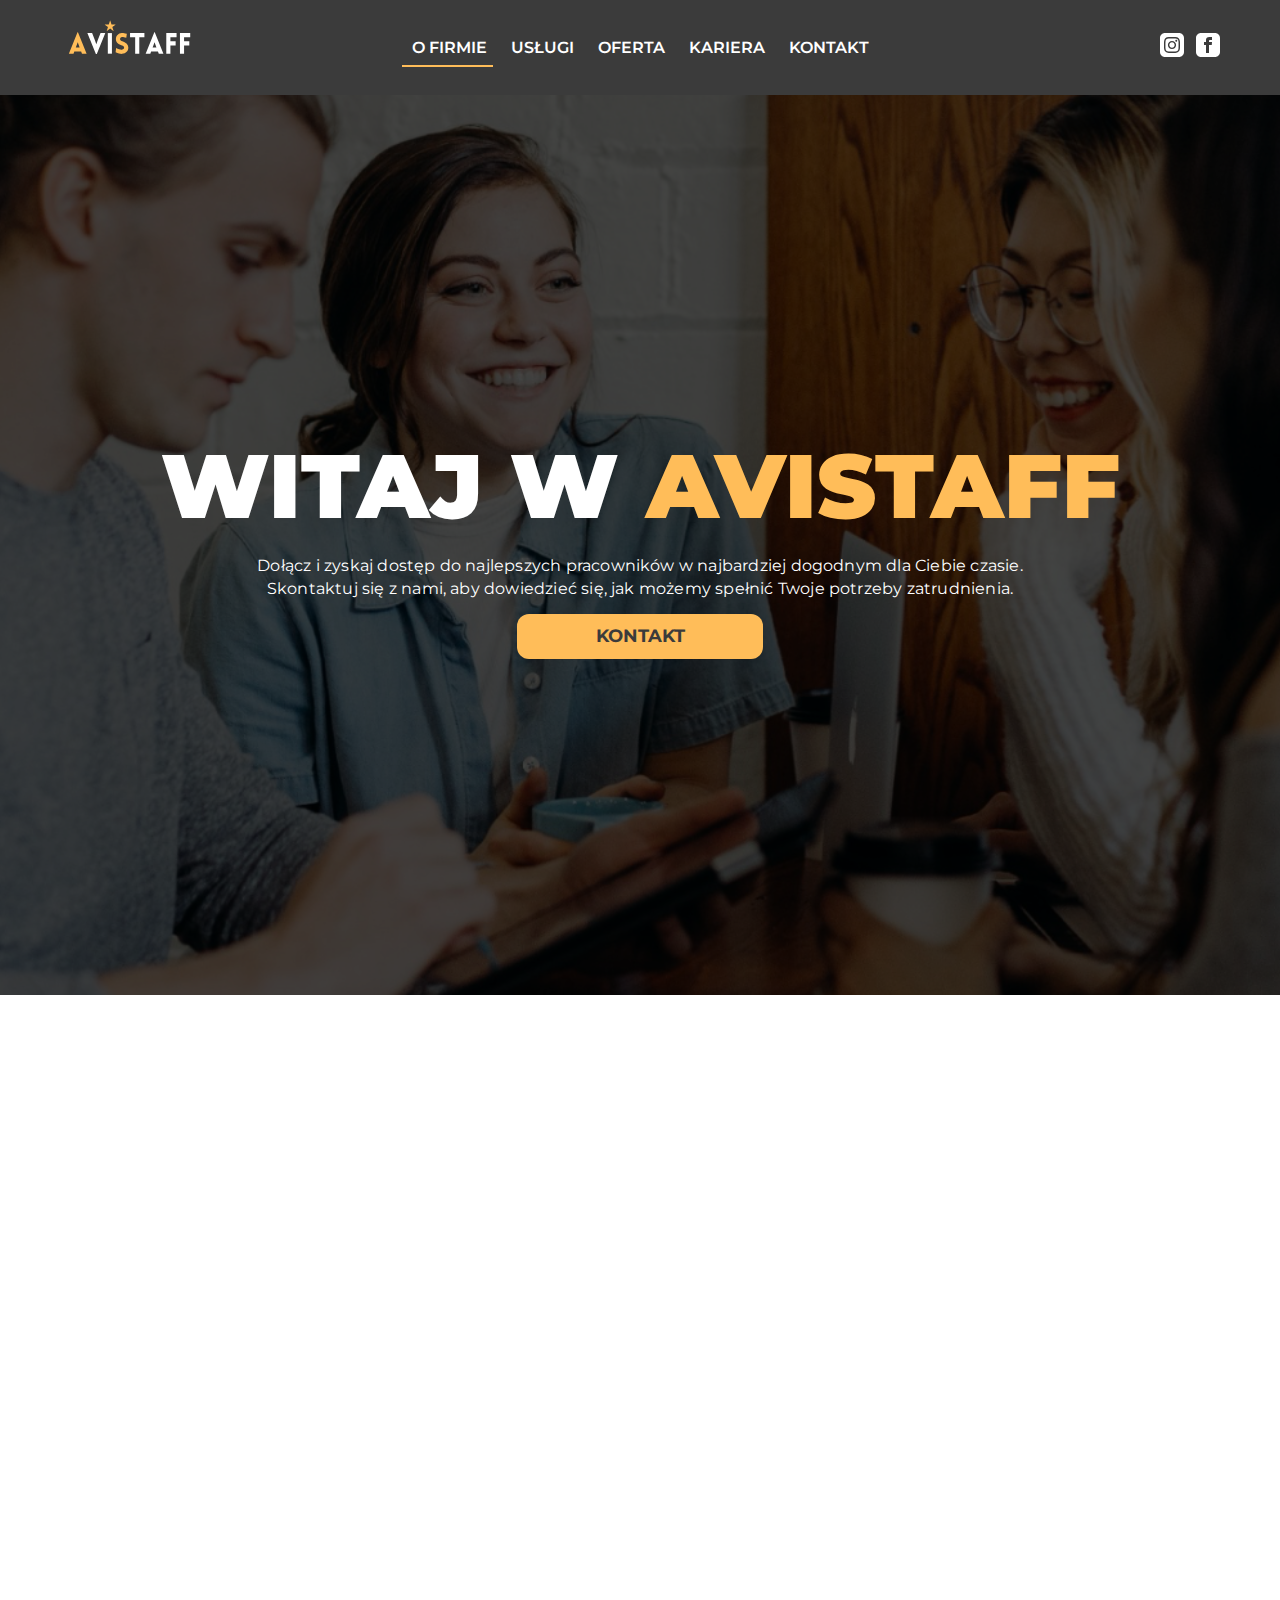
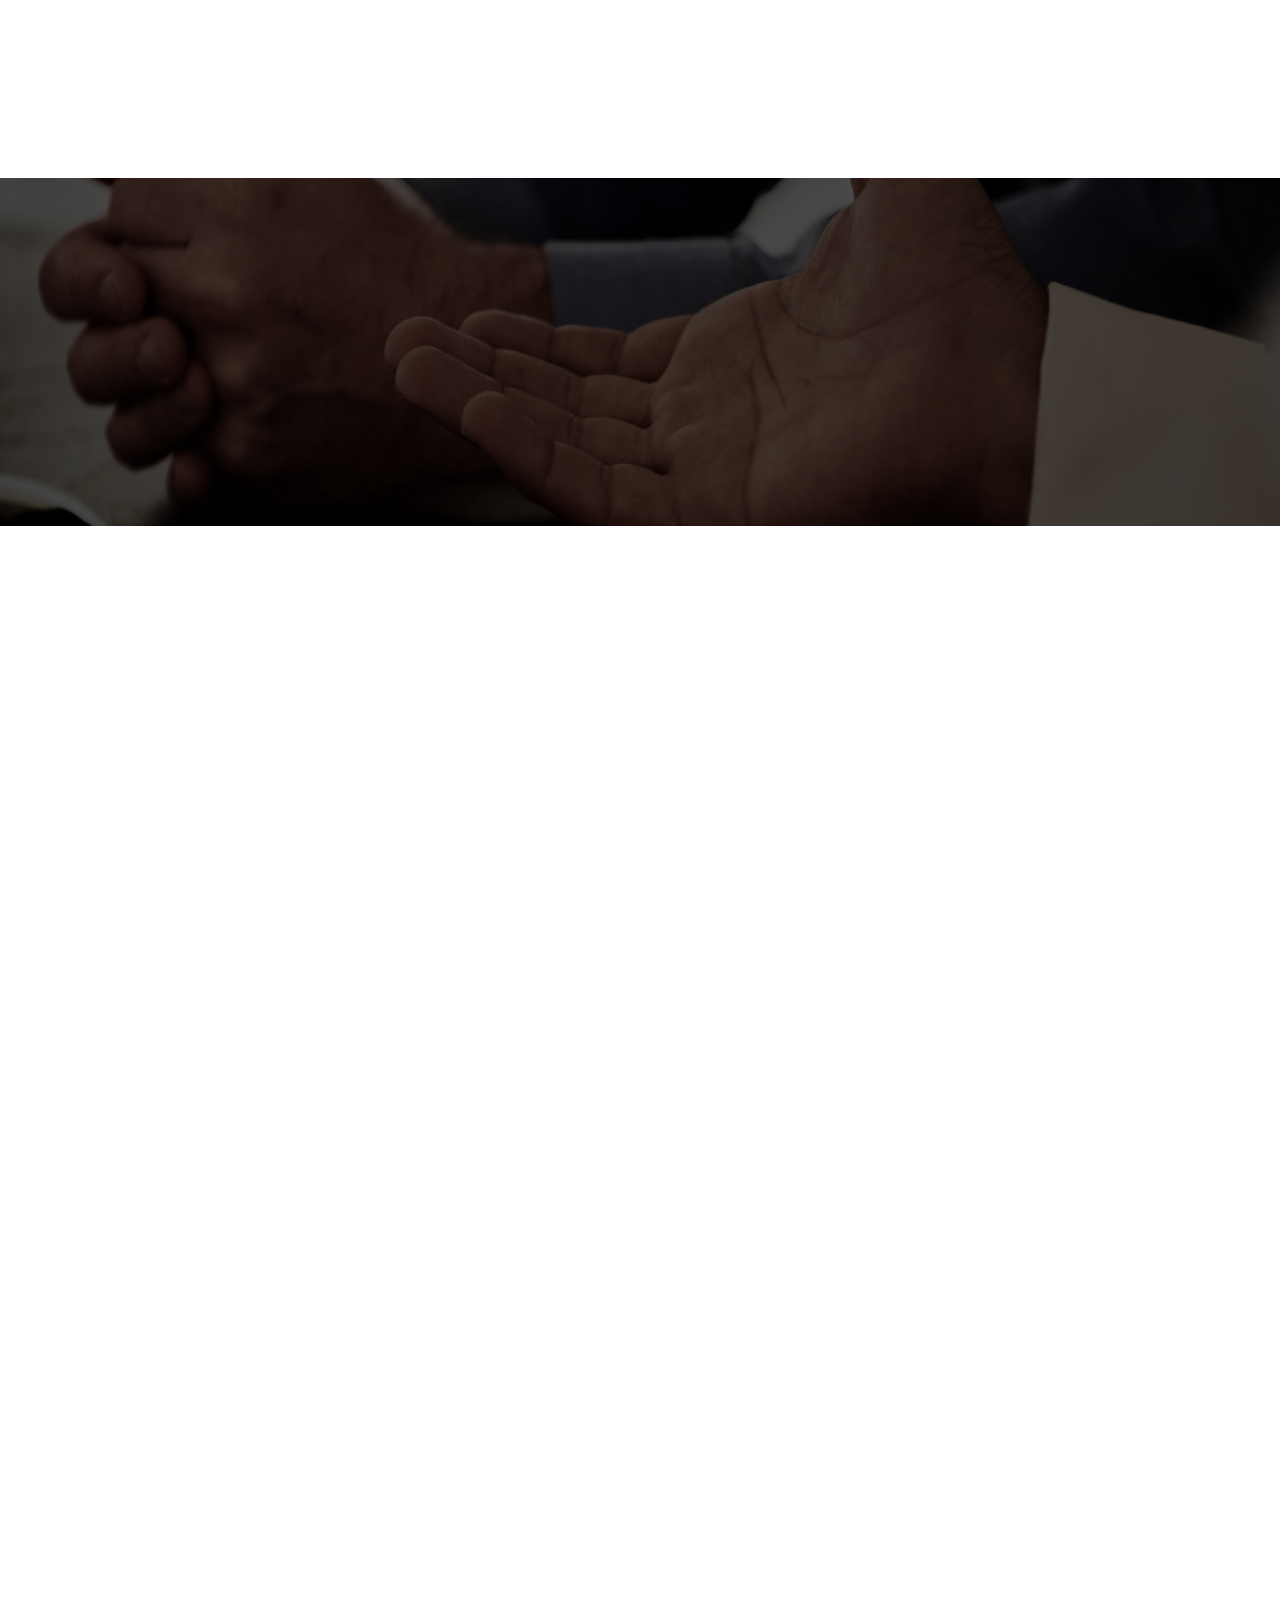
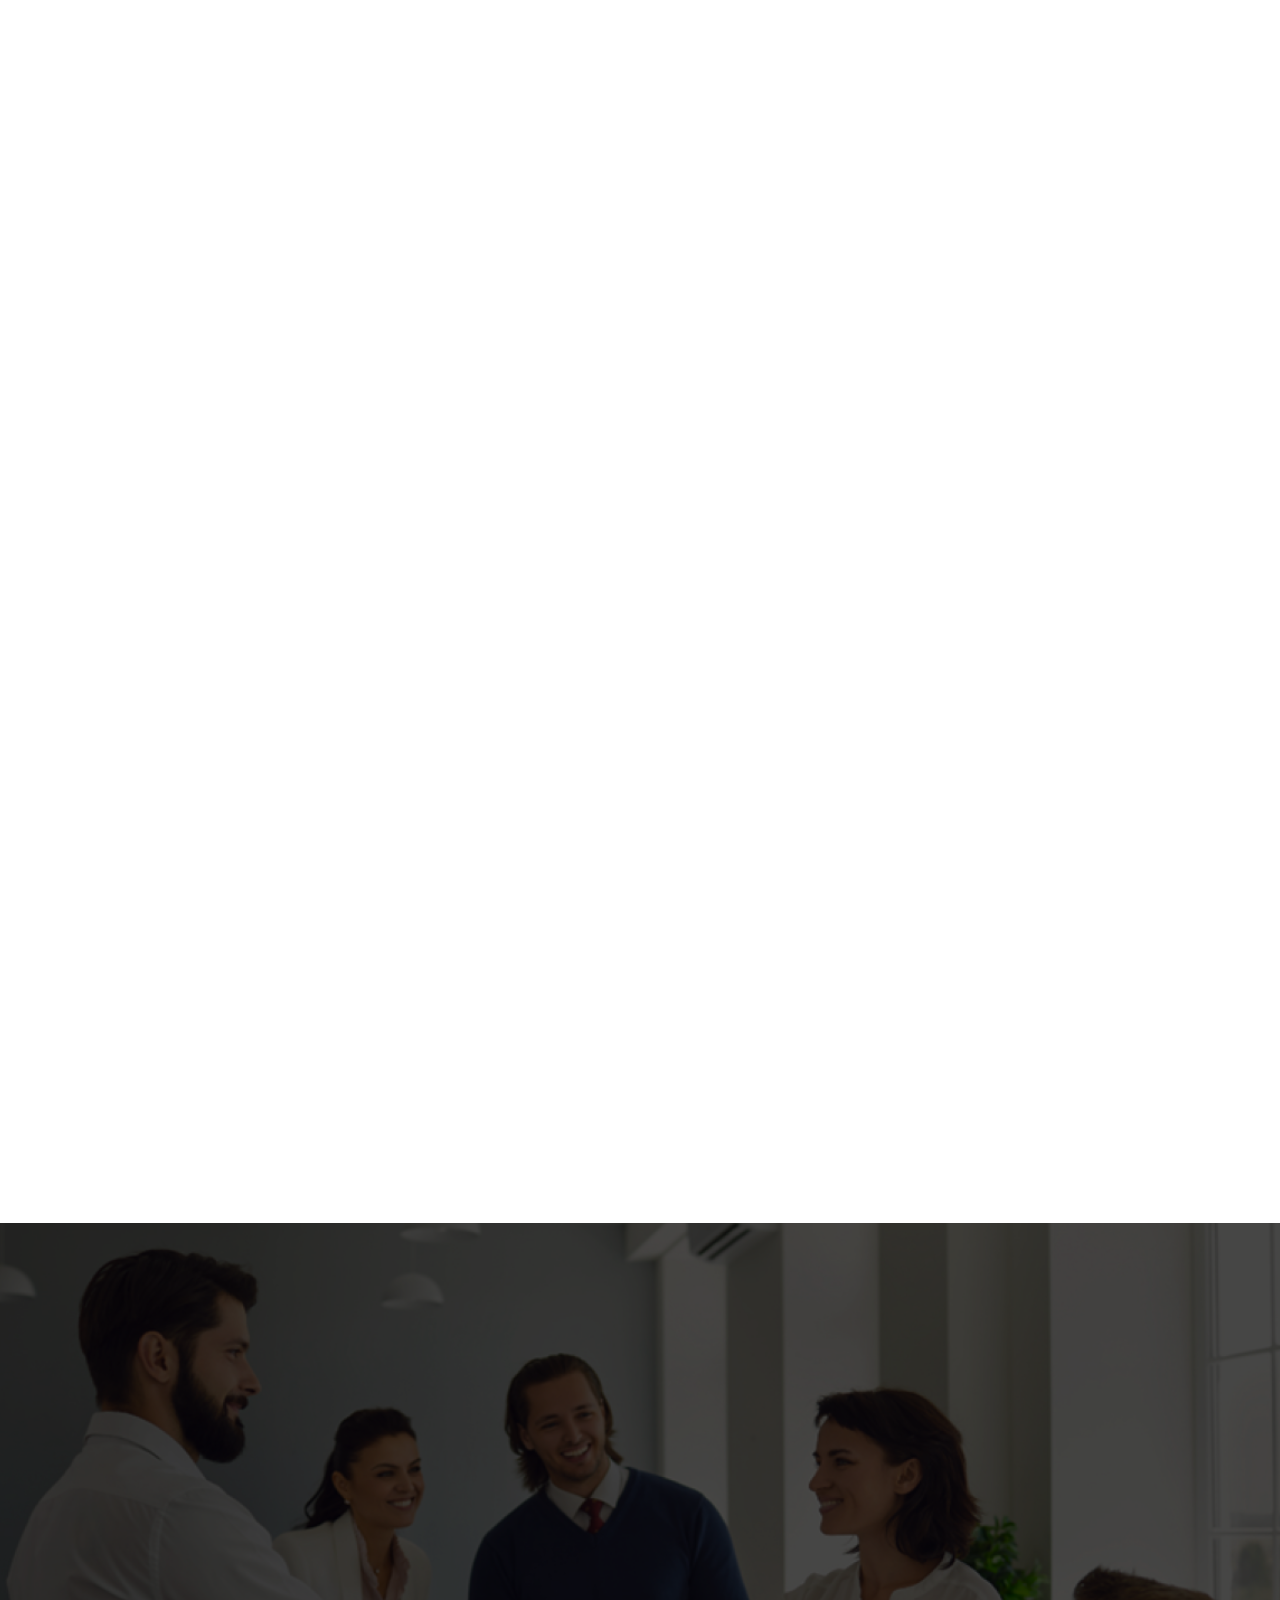
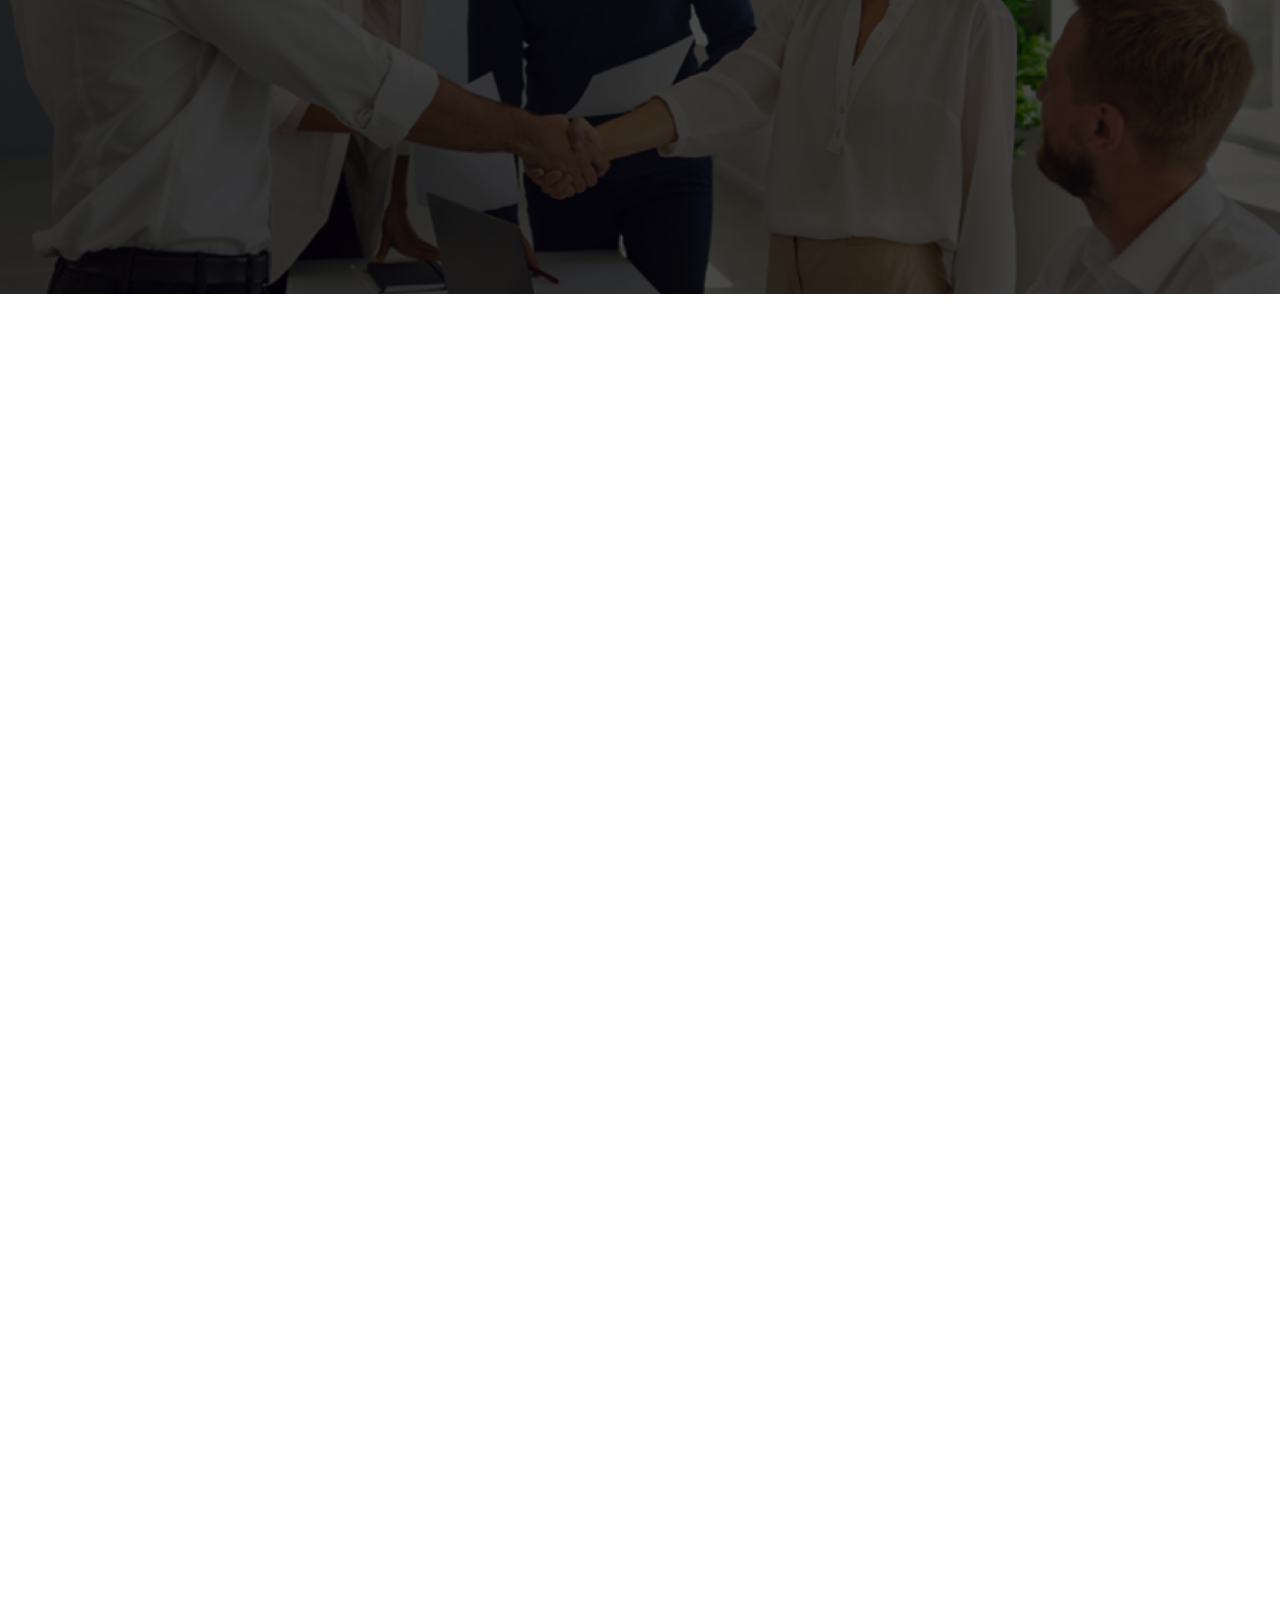
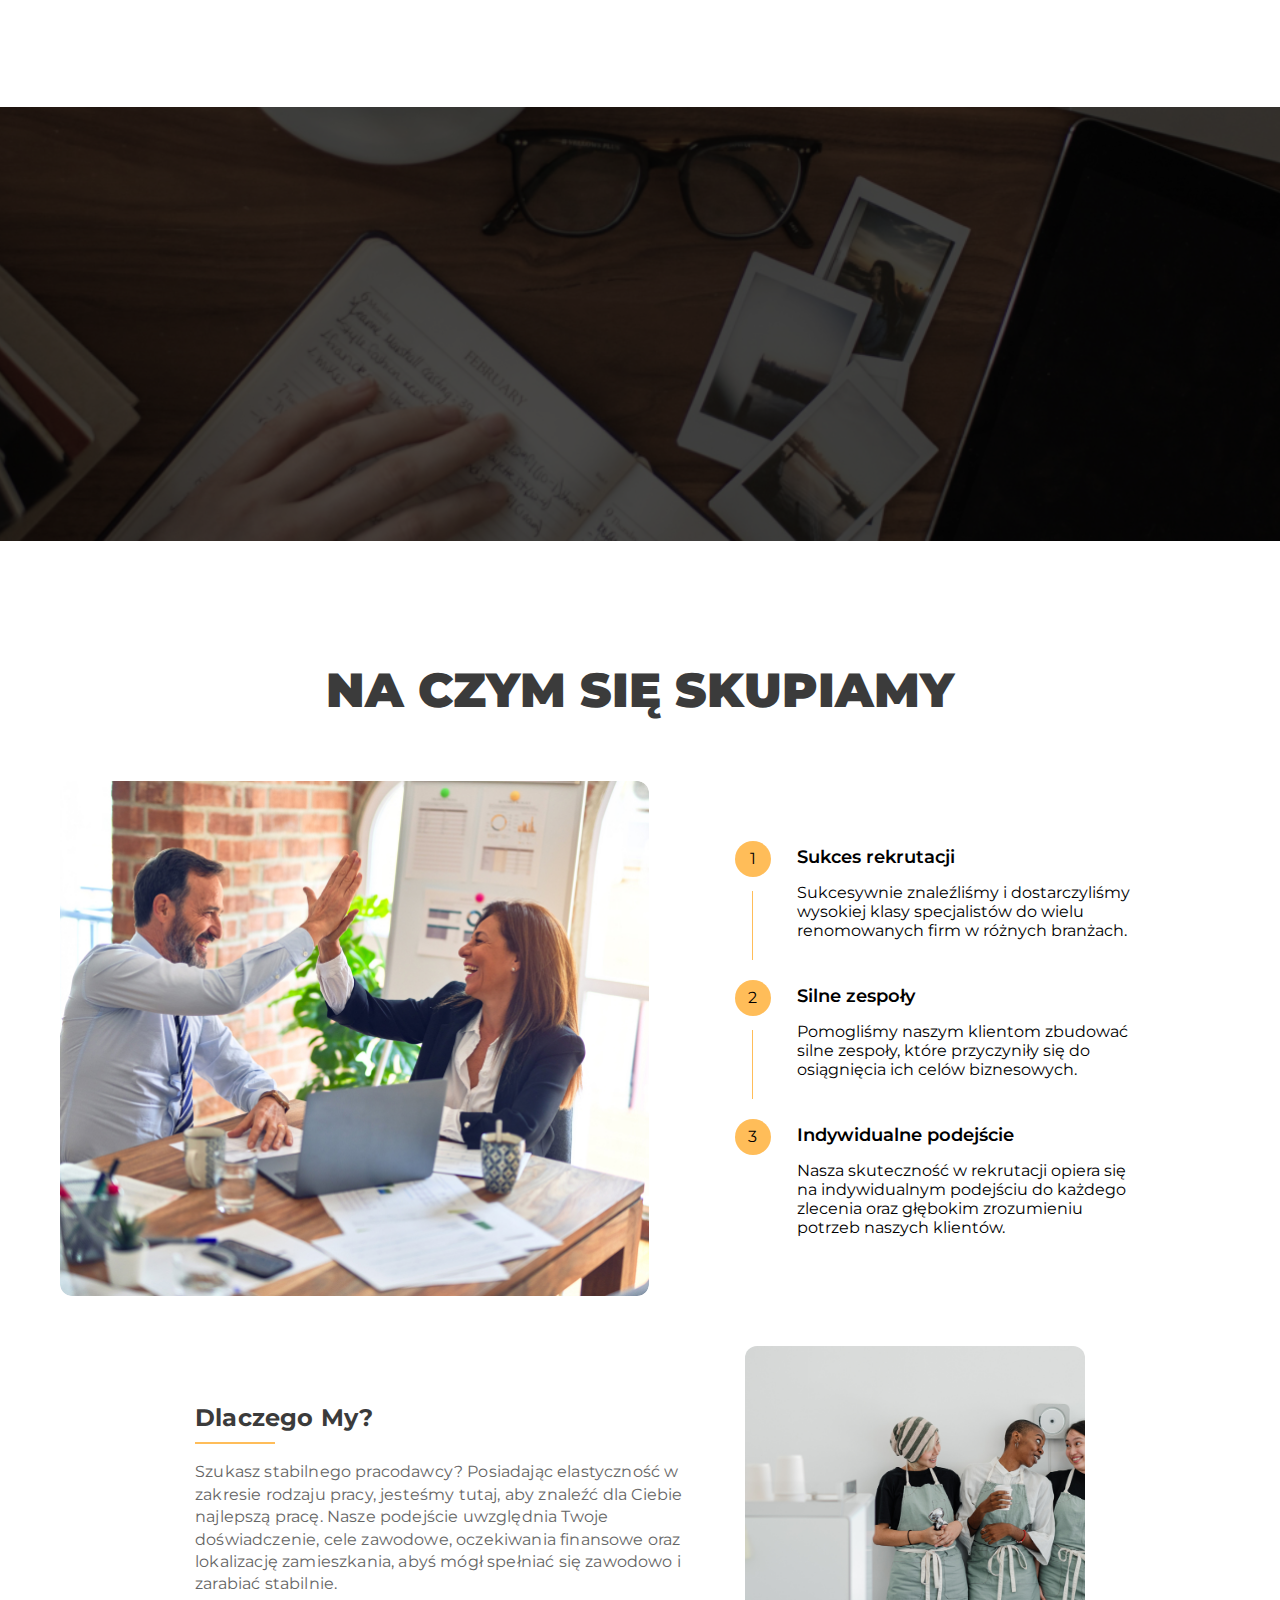
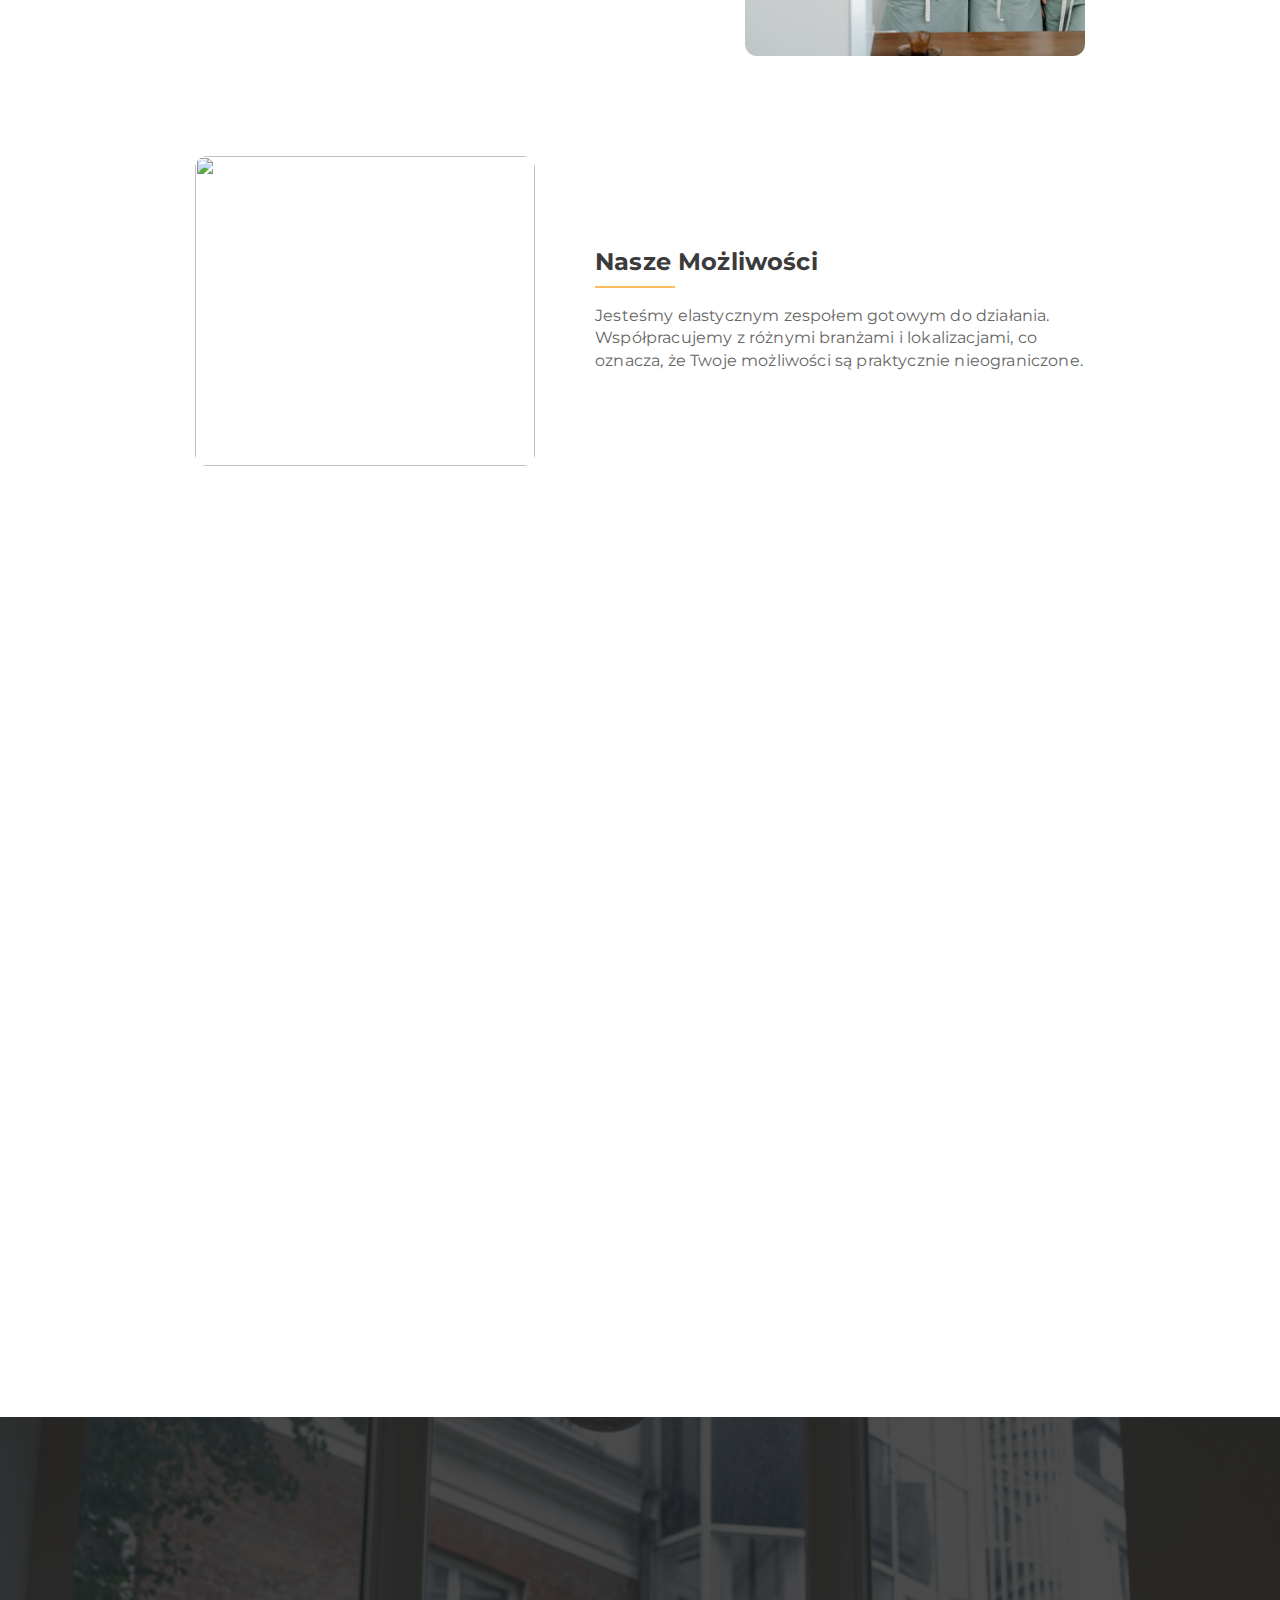
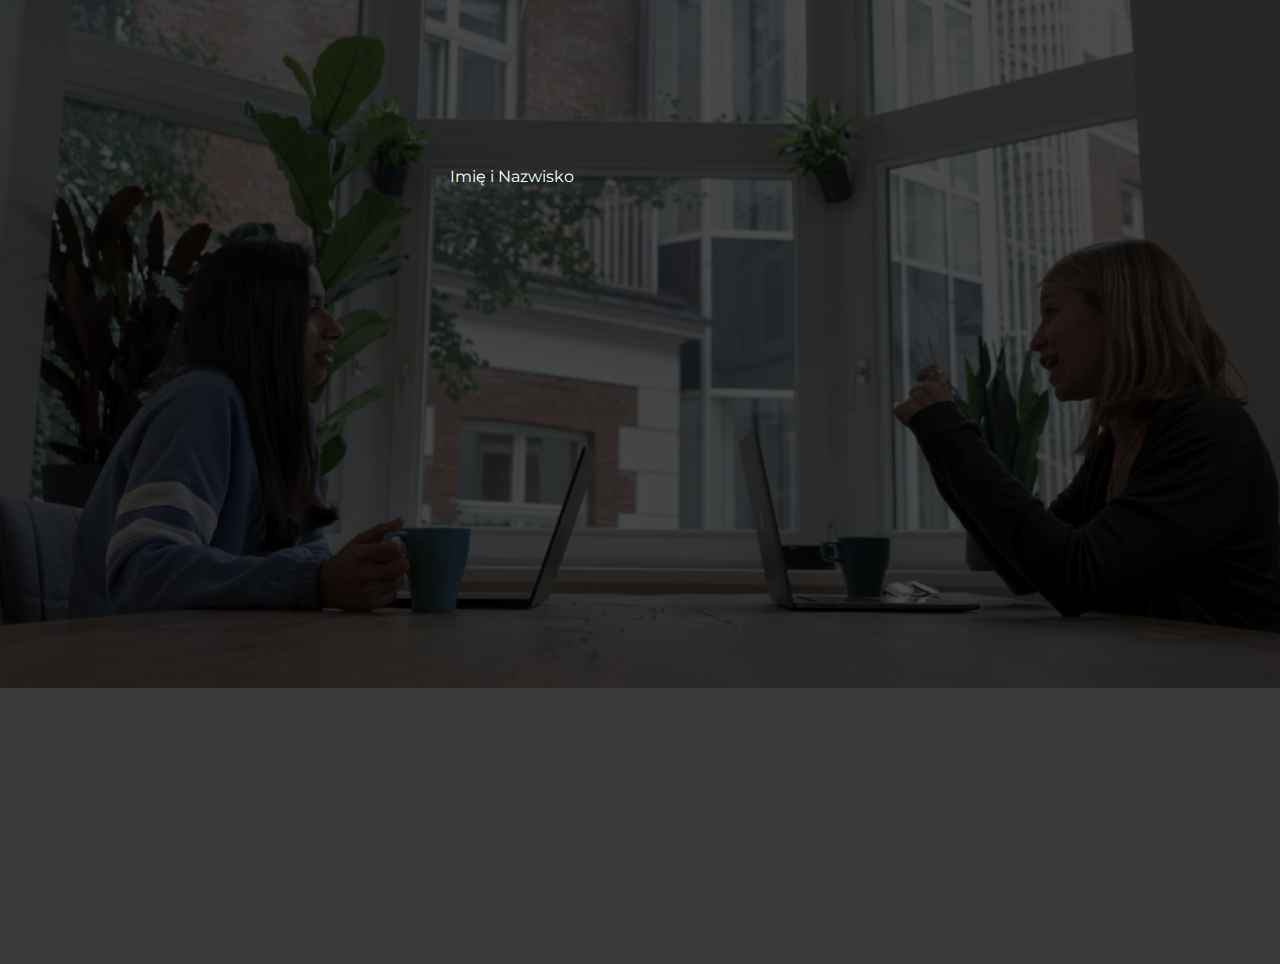
==== index.html @ f4a21607 "Update index.html" ====
<!DOCTYPE html>
<html lang="pl" class="page">
	<head>
		<meta charset="UTF-8" />
		<meta name="viewport" content="width=device-width, initial-scale=1.0" />

		<meta
			name="title"
			content="Avistaff - Znajdź Idealną Pracę lub Pracownika z Nami"
		/>
		<meta
			name="description"
			content="Nasza agencja pracy pomaga łączyć utalentowanych kandydatów z najlepszymi pracodawcami. Znajdź swoją wymarzoną pracę lub idealnego pracownika dzięki naszym usługom rekrutacyjnym. Jesteśmy tu, by Ci pomóc w osiągnięciu sukcesu zawodowego!"
		/>

		<meta property="og:type" content="website" />
		<meta property="og:url" content="https://avistaff.org" />
		<meta
			property="og:title"
			content="Avistaff - Znajdź Idealną Pracę lub Pracownika z Nami"
		/>
		<meta
			property="og:description"
			content="Nasza agencja pracy pomaga łączyć utalentowanych kandydatów z najlepszymi pracodawcami. Znajdź swoją wymarzoną pracę lub idealnego pracownika dzięki naszym usługom rekrutacyjnym. Jesteśmy tu, by Ci pomóc w osiągnięciu sukcesu zawodowego!"
		/>
		<meta property="og:image" content="./img/fav/bg.jpg" />

		<meta property="twitter:card" content="summary_large_image" />
		<meta property="twitter:url" content="https://avistaff.org" />
		<meta
			property="twitter:title"
			content="Avistaff - Znajdź Idealną Pracę lub Pracownika z Nami"
		/>
		<meta
			property="twitter:description"
			content="Nasza agencja pracy pomaga łączyć utalentowanych kandydatów z najlepszymi pracodawcami. Znajdź swoją wymarzoną pracę lub idealnego pracownika dzięki naszym usługom rekrutacyjnym. Jesteśmy tu, by Ci pomóc w osiągnięciu sukcesu zawodowego!"
		/>
		<meta property="twitter:image" content="./img/fav/bg.jpg" />

		<!-- Meta Tags Generated with https://metatags.io -->
		<meta
			name="keywords"
			content="Avistaff,Agencja pracy,Rekrutacja,Zatrudnienie,Praca,Oferty pracy,Kariera,Pracodawcy,Kandydaci,Rekrutacja personelu,Wyszukiwanie pracy,Agencja rekrutacyjna,Oferty zatrudnienia,Poszukiwanie pracowników,Pracownicy tymczasowi,Doradztwo zawodowe,Wynajem pracowników,Kadra pracownicza,Agencja pracy tymczasowej,Praca na pełen etat,Praca tymczasowa"
		/>
		<meta name="robots" content="index, follow" />

		<link
			rel="apple-touch-icon"
			sizes="180x180"
			href="./img/fav/apple-touch-icon.png"
		/>
		<link
			rel="icon"
			type="image/png"
			sizes="32x32"
			href="./img/fav/favicon-32x32.png"
		/>
		<link
			rel="icon"
			type="image/png"
			sizes="16x16"
			href="./img/fav/favicon-16x16.png"
		/>
		<link rel="manifest" href="./img/fav/site.webmanifest" />
		<link
			rel="mask-icon"
			href="./img/fav/safari-pinned-tab.svg"
			color="#5bbad5"
		/>
		<link rel="shortcut icon" href="./img/fav/favicon.ico" />
		<meta name="apple-mobile-web-app-title" content="avistaff" />
		<meta name="application-name" content="Avistaff" />
		<meta name="msapplication-TileColor" content="#da532c" />
		<meta name="msapplication-config" content="./img/fav/browserconfig.xml" />
		<meta name="theme-color" content="#ffffff" />
		<title>Avistaff - Znajdź Idealną Pracę lub Pracownika z Nami</title>
		<link
			href="https://fonts.googleapis.com/css?family=Montserrat:100,200,300,regular,500,600,700,800,900&display=swap"
			rel="stylesheet"
		/>
		<link rel="stylesheet" href="./css/style.css" />
		<link rel="stylesheet" href="./css/animate.min.css" />
	</head>
	<body class="page__body">
		<div class="wrapper">
			<header class="header">
				<div class="container">
					<div class="header__body">
						<a class="logo" href="/">
							<img
								class="logo__img"
								src="./img/logo.svg"
								alt=""
								class="logo__img"
							/>
						</a>
						<div class="header__menu menu">
							<button class="menu__icon icon-menu">
								<span></span>
							</button>
							<nav class="menu__body">
								<div class="menu__slider"></div>
								<ul class="menu__list">
									<li>
										<a
											data-goto-section="firma"
											href="#firma"
											class="menu__link"
										>
											O FIRMIE
										</a>
									</li>
									<li>
										<a
											data-goto-section="uslugi"
											href="#uslugi"
											class="menu__link"
										>
											USŁUGI
										</a>
									</li>
									<li>
										<a
											data-goto-section="oferta"
											href="#oferta"
											class="menu__link"
										>
											OFERTA
										</a>
									</li>
									<li>
										<a
											data-goto-section="karera"
											href="#karera"
											class="menu__link"
										>
											KARIERA
										</a>
									</li>
									<li>
										<a
											data-goto-section="kontakt"
											href="#kontakt"
											class="menu__link"
										>
											KONTAKT
										</a>
									</li>
								</ul>
							</nav>
						</div>
						<div class="header__social social">
							<ul class="social__list">
								<li class="social__item">
									<a href="https://www.instagram.com/avistaff/" target="_blank">
										<svg
											width="24"
											height="24"
											viewBox="0 0 24 24"
											fill="none"
											xmlns="http://www.w3.org/2000/svg"
										>
											<path
												d="M15.233 5.488C14.39 5.45 14.136 5.442 12 5.442C9.864 5.442 9.611 5.45 8.768 5.488C6.598 5.587 5.587 6.615 5.489 8.767C5.45 9.611 5.441 9.864 5.441 12C5.441 14.136 5.45 14.389 5.488 15.233C5.587 17.381 6.594 18.413 8.767 18.512C9.61 18.55 9.864 18.559 12 18.559C14.137 18.559 14.39 18.551 15.233 18.513C17.403 18.414 18.413 17.384 18.512 15.234C18.55 14.39 18.558 14.137 18.558 12.001C18.558 9.865 18.55 9.612 18.512 8.769C18.413 6.616 17.401 5.587 15.233 5.488ZM12 16.108C9.731 16.108 7.892 14.269 7.892 12C7.892 9.731 9.732 7.892 12 7.892C14.268 7.892 16.108 9.731 16.108 12C16.108 14.269 14.269 16.108 12 16.108ZM16.271 8.69C15.741 8.69 15.311 8.26 15.311 7.73C15.311 7.2 15.741 6.77 16.271 6.77C16.801 6.77 17.231 7.2 17.231 7.73C17.231 8.26 16.801 8.69 16.271 8.69ZM14.667 12C14.667 13.473 13.473 14.667 12 14.667C10.527 14.667 9.333 13.473 9.333 12C9.333 10.527 10.527 9.333 12 9.333C13.473 9.333 14.667 10.527 14.667 12ZM19 0H5C2.239 0 0 2.239 0 5V19C0 21.761 2.239 24 5 24H19C21.762 24 24 21.761 24 19V5C24 2.239 21.762 0 19 0ZM19.952 15.298C19.82 18.207 18.201 19.819 15.299 19.952C14.445 19.991 14.173 20 12 20C9.827 20 9.556 19.991 8.702 19.952C5.794 19.819 4.182 18.204 4.048 15.298C4.009 14.445 4 14.173 4 12C4 9.828 4.009 9.555 4.048 8.702C4.182 5.794 5.796 4.181 8.702 4.049C9.556 4.009 9.827 4 12 4C14.173 4 14.445 4.009 15.299 4.048C18.207 4.181 19.822 5.799 19.952 8.701C19.991 9.555 20 9.828 20 12C20 14.173 19.991 14.445 19.952 15.298Z"
											/>
										</svg>
									</a>
								</li>
								<li class="social__item">
									<a
										href="https://www.facebook.com/profile.php?id=100091726253392"
										target="_blank"
									>
										<svg
											xmlns="http://www.w3.org/2000/svg"
											width="24"
											height="24"
											viewBox="0 0 24 24"
											fill="none"
										>
											<path
												d="M19 0H5C2.239 0 0 2.239 0 5V19C0 21.761 2.239 24 5 24H19C21.762 24 24 21.761 24 19V5C24 2.239 21.762 0 19 0ZM16 7H14.076C13.461 7 13 7.252 13 7.889V9H16L15.762 12H13V20H10V12H8V9H10V7.077C10 5.055 11.064 4 13.461 4H16V7Z"
											/>
										</svg>
									</a>
								</li>
								<!-- <li class="social__item">
									<a href="">
										<svg
											xmlns="http://www.w3.org/2000/svg"
											width="24"
											height="24"
											viewBox="0 0 24 24"
											fill="none"
										>
											<path
												d="M19 0H5C2.239 0 0 2.239 0 5V19C0 21.761 2.239 24 5 24H19C21.762 24 24 21.761 24 19V5C24 2.239 21.762 0 19 0ZM18.861 9.237C19.07 13.854 15.627 19.002 9.531 19.002C7.677 19.002 5.952 18.459 4.499 17.527C6.241 17.732 7.979 17.249 9.359 16.168C7.922 16.141 6.71 15.192 6.293 13.888C6.808 13.986 7.314 13.957 7.775 13.832C6.196 13.515 5.107 12.093 5.142 10.572C5.584 10.818 6.091 10.966 6.628 10.983C5.167 10.006 4.753 8.076 5.612 6.6C7.231 8.586 9.65 9.893 12.378 10.03C11.899 7.977 13.458 6 15.577 6C16.52 6 17.374 6.398 17.972 7.037C18.72 6.89 19.423 6.617 20.058 6.241C19.812 7.008 19.292 7.651 18.615 8.057C19.279 7.977 19.912 7.801 20.5 7.54C20.061 8.196 19.504 8.774 18.861 9.237Z"
											/>
										</svg>
									</a>
								</li> -->
							</ul>
						</div>
					</div>
				</div>
			</header>
			<main class="main">
				<section class="intro" id="d1">
					<div class="container">
						<div class="intro__body section-offer">
							<h1
								class="intro__title section-offer__title wow animate__animated animate__fadeInUp animate__delay-0.5s"
							>
								Witaj w <span>AviStaff</span>
							</h1>
							<p
								class="intro__desk section-offer__desk wow animate__animated animate__fadeInUp animate__fast"
							>
								Dołącz i zyskaj dostęp do najlepszych pracowników w najbardziej
								dogodnym dla Ciebie czasie. Skontaktuj się z nami, aby
								dowiedzieć się, jak możemy spełnić Twoje potrzeby zatrudnienia.
							</p>
							<a
								data-goto-section="kontakt"
								href="#kontakt"
								class="intro__btn section-offer__btn btn wow animate__animated animate__fadeInUp animate__faster"
							>
								KONTAKT
							</a>
						</div>
					</div>
				</section>
				<section class="about section" id="firma">
					<div class="container">
						<h2
							class="about__title section__title wow animate__animated animate__fadeInUp"
						>
							O nas
						</h2>
						<div class="about__body">
							<div
								class="about__card card-about wow animate__animated animate__fadeInUp animate__delay-0.5s"
							>
								<h3 class="card-about__title">Nasza Misja</h3>
								<p class="card-about__desk">
									Naszym głównym celem działania jest rozszerzenie możliwości
									naszych kontrahentów, umożliwiając im dostęp do większej
									liczby wykwalifikowanych pracowników natychmiast. Jesteśmy
									również po to, aby ułatwić proces zatrudnienia obcokrajowców w
									Polsce poprzez delegowanie procesu zatrudnienia.
								</p>
							</div>
							<div
								class="about__card card-about wow animate__animated animate__fadeInUp animate__delay-0.5s"
							>
								<h3 class="card-about__title">Nasza Propozycja Biznesowa</h3>
								<p class="card-about__desk">
									Przedstawiamy Państwu propozycję biznesową, która opiera się
									na dostarczaniu wykwalifikowanych pracowników poprzez nasz
									system rekrutacyjny. Naszą firmę opieramy na ciągłej
									rekrutacji oraz selekcji osób, aby dostarczyć naszym klientom
									najlepszych pracowników.
								</p>
							</div>
							<div
								class="about__card card-about wow animate__animated animate__fadeInUp animate__delay-0.5s"
							>
								<h3 class="card-about__title">Nasz Nacisk</h3>
								<p class="card-about__desk">
									Naszym głównym atutem jest możliwość wysłania
									wykwalifikowanych kandydatów natychmiast. Potrafimy dostarczyć
									pracowników, kiedy są Ci najbardziej potrzebni.
								</p>
							</div>
							<div
								class="about__card card-about wow animate__animated animate__fadeInUp animate__delay-0.5s"
							>
								<h3 class="card-about__title">Nasze Osiągnięcia</h3>
								<p class="card-about__desk">
									Dotychczas zweryfikowaliśmy ponad 2400 kandydatów, co
									potwierdza nasze doświadczenie i umiejętność dostarczania
									wykwalifikowanej kadry.
								</p>
							</div>
							<div
								class="about__img wow animate__animated animate__fadeInUp animate__delay-0.5s"
							>
								<img src="img/about.jpg" alt="" />
							</div>
						</div>
					</div>
				</section>
				<section
					class="oferta section-bg"
					style="background-image: url(./img/oferta.jpg)"
					id="oferta"
				>
					<div class="container">
						<div class="oferta__body section-offer">
							<h2
								class="section-offer__title wow animate__animated animate__fadeInUp"
							>
								Nasza <span>Oferta</span>
							</h2>
							<p
								class="section-offer__desk wow animate__animated animate__fadeInUp animate__delay-0.5s"
							>
								Jesteśmy gotowi, aby pomóc Ci w skoncentrowaniu się na swoim
								biznesie. Skontaktuj się z nami, aby dowiedzieć się, jak możemy
								Ci pomóc!
							</p>
							<a
								data-goto-section="kontakt"
								href="#kontakt"
								class="section-offer__btn btn wow animate__animated animate__fadeInUp animate__delay-0.5s"
								>KONTAKT</a
							>
						</div>
					</div>
				</section>
				<section class="help section">
					<div class="container">
						<h2 class="section__title wow animate__animated animate__fadeInUp">
							Branże, Które Wspieramy
						</h2>
						<div class="help__body">
							<div
								class="card-help wow animate__animated animate__fadeInUp animate__delay-0.5s"
							>
								<div class="card-help__img">
									<img src="img/help-1.jpg" alt="" />
								</div>
								<div class="card-help__body">
									<h3 class="card-help__title">Kadra Gastronomiczna</h3>
									<p class="card-help__desk">
										Jeśli prowadzisz restaurację, kawiarnię lub działasz w
										branży gastronomicznej, jesteśmy gotowi dostarczyć Ci
										wykwalifikowaną kadrę gastronomiczną. Nasi pracownicy pomogą
										Ci utrzymać najwyższą jakość obsługi.
									</p>
								</div>
							</div>
							<div
								class="card-help wow animate__animated animate__fadeInUp animate__delay-0.5s"
							>
								<div class="card-help__img">
									<img src="img/help-2.jpg" alt="" />
								</div>
								<div class="card-help__body">
									<h3 class="card-help__title">Magazyny</h3>
									<p class="card-help__desk">
										Potrzebujesz pracowników do pracy w magazynach? Nasze usługi
										pozwalają Ci elastycznie zarządzać personelem magazynowym,
										zapewniając płynność operacji.
									</p>
								</div>
							</div>
							<div
								class="card-help wow animate__animated animate__fadeInUp animate__delay-0.5s"
							>
								<div class="card-help__img">
									<img src="img/help-3.jpg" alt="" />
								</div>
								<div class="card-help__body">
									<h3 class="card-help__title">Kadra Sprzątająca</h3>
									<p class="card-help__desk">
										W obszarze usług sprzątania oferujemy dostęp do
										wykwalifikowanej kadry sprzątającej. Zapewnimy, że
										pomieszczenia twoich klientów zawsze będą czyste i zadbane.
									</p>
								</div>
							</div>
						</div>
					</div>
				</section>
				<section class="area section" id="uslugi">
					<div class="container">
						<h2 class="section__title wow animate__animated animate__fadeInUp">
							Nasze Obszary Skupienia
						</h2>
						<div class="area__body">
							<div
								class="card-area wow animate__animated animate__fadeInUp animate__delay-0.5s"
							>
								<div class="card-area__img">
									<img src="img/area-1.jpg" alt="" />
								</div>
								<div class="card-area__body">
									<h3 class="card-area__title">Stałe Współprace</h3>
									<p class="card-area__desk">
										Koncentrujemy się na budowaniu trwałych relacji biznesowych,
										opartych na zaufaniu i partnerstwie.
									</p>
								</div>
							</div>
							<div
								class="card-area wow animate__animated animate__fadeInUp animate__delay-0.5s"
							>
								<div class="card-area__img">
									<img src="img/area-2.jpg" alt="" />
								</div>
								<div class="card-area__body">
									<h3 class="card-area__title">Płynność</h3>
									<p class="card-area__desk">
										Nasze rozwiązania pozwalają na elastyczne zarządzanie
										personelem, dostosowane do Twoich zmieniających się potrzeb.
									</p>
								</div>
							</div>
							<div
								class="card-area wow animate__animated animate__fadeInUp animate__delay-0.5s"
							>
								<div class="card-area__img">
									<img src="img/area-3.jpg" alt="" />
								</div>
								<div class="card-area__body">
									<h3 class="card-area__title">Doświadczenie</h3>
									<p class="card-area__desk">
										Dzięki liczbie pracowników, którzy korzystają z naszych
										usług, mamy ogromne doświadczenie w rekrutacji i zarządzaniu
										zasobami ludzkimi.
									</p>
								</div>
							</div>
							<div
								class="card-area wow animate__animated animate__fadeInUp animate__delay-0.5s"
							>
								<div class="card-area__img">
									<img src="img/area-4.jpg" alt="" />
								</div>
								<div class="card-area__body">
									<h3 class="card-area__title">Poufność Danych</h3>
									<p class="card-area__desk">
										Jesteśmy zobowiązani do utrzymania pełnej poufności w
										zakresie naszej współpracy. Twoje dane i informacje są u nas
										w bezpiecznych rękach.
									</p>
								</div>
							</div>
						</div>
					</div>
				</section>
				<section class="work section">
					<div class="container">
						<h2 class="section__title wow animate__animated animate__fadeInUp">
							Dlaczego Warto <br />Współpracować Z Nami?
						</h2>
						<div class="work__body">
							<div
								class="card-work wow animate__animated animate__fadeInUp animate__delay-0.5s"
							>
								<h3 class="card-work__title">Optymalizacja Pracowników</h3>
								<p class="card-work__desk">
									Pomagamy w zoptymalizowaniu pracy Twojego personelu,
									dostosowując ją do zmieniających się potrzeb.
								</p>
							</div>
							<div
								class="card-work wow animate__animated animate__fadeInUp animate__delay-0.5s"
							>
								<h3 class="card-work__title">Kontrola Kosztów</h3>
								<p class="card-work__desk">
									Nasze rozwiązania pomagają w efektywnym zarządzaniu kosztami
									zatrudnienia.
								</p>
							</div>
							<div
								class="card-work wow animate__animated animate__fadeInUp animate__delay-0.5s"
							>
								<h3 class="card-work__title">Mobilność Pracowników</h3>
								<p class="card-work__desk">
									Nasze rozwiązania pomagają w efektywnym zarządzaniu kosztami
									zatrudnienia.
								</p>
							</div>
							<div
								class="card-work wow animate__animated animate__fadeInUp animate__delay-0.5s"
							>
								<h3 class="card-work__title">Dostępność Kadr</h3>
								<p class="card-work__desk">
									Pomagamy w znalezieniu odpowiednich pracowników, gdy ich
									potrzebujesz.
								</p>
							</div>
							<div
								class="card-work wow animate__animated animate__fadeInUp animate__delay-0.5s"
							>
								<h3 class="card-work__title">Nowe Współprace</h3>
								<p class="card-work__desk">
									Nasze rozwiązania umożliwiają łatwiejsze rozszerzanie
									działalności i nawiązywanie nowych współprac.
								</p>
							</div>
						</div>
					</div>
				</section>
				<section
					class="consult section-bg section-bg--big"
					style="background-image: url(./img/consult.jpg)"
				>
					<div class="container">
						<div class="consult__body section-offer">
							<h2
								class="section-offer__title wow animate__animated animate__fadeInUp"
							>
								Umów Się na Darmową <br /><span>Konsultację Online</span>
							</h2>
							<p
								class="section-offer__desk wow animate__animated animate__fadeInUp animate__delay-0.5s"
							>
								Z nami szybko i sprawnie rozwiążesz swoje potrzeby i pytania.
								Nie czekaj, skorzystaj z naszych usług już teraz!
							</p>
							<a
								data-goto-section="kontakt"
								href="#kontakt"
								class="section-offer__btn btn wow animate__animated animate__fadeInUp animate__delay-0.5s"
								>KONTAKT</a
							>
						</div>
					</div>
				</section>
				<section class="online section">
					<div class="container">
						<h2 class="section__title wow animate__animated animate__fadeInUp">
							Szybka pomoc i rekrutacja online
						</h2>
						<div class="online__body">
							<div
								class="card-online wow animate__animated animate__fadeInUp animate__delay-0.5s"
							>
								<div class="card-online__img">
									<img src="img/online-1.jpg" alt="" />
									<h3 class="card-online__title">
										Masz pytania? Potrzebujesz konsultacji?
									</h3>
								</div>
								<div class="card-online__body">
									<p class="card-online__desk">
										Czy wahasz się, czy inwestycja opłaca się dla Ciebie?
										Rozważasz nowy projekt i potrzebujesz delegować proces
										kadrowy? Chciałbyś poznać lepsze możliwości? Wypełnij nasz
										formularz, a my zorganizujemy dla Ciebie darmową konsultację
										online. Otrzymasz potwierdzenie spotkania, podczas którego
										omówimy wszystkie Twoje wątpliwości i pomysły!
									</p>
									<a
										data-goto-section="kontakt"
										href="kontakt"
										class="card-online__btn btn"
										>Wypełnij Formularz</a
									>
								</div>
							</div>
							<div
								class="card-online wow animate__animated animate__fadeInUp animate__delay-0.5s"
							>
								<div class="card-online__img">
									<img src="img/online-2.jpg" alt="" />
									<h3 class="card-online__title">Zamów Wycenę Online</h3>
								</div>
								<div class="card-online__body">
									<p class="card-online__desk">
										Jesteś zdecydowany i wiesz dokładnie, czego potrzebujesz?
										Nie trać czasu - zamów wycenę online! Przyślij nam główne
										informacje, a my dostarczymy Ci konkretną wycenę usługi.
									</p>
									<a
										data-goto-section="kontakt"
										href="kontakt"
										class="card-online__btn btn"
										>Wypełnij Formularz</a
									>
								</div>
							</div>
							<div
								class="card-online wow animate__animated animate__fadeInUp animate__delay-0.5s"
							>
								<div class="card-online__img">
									<img src="img/online-3.jpg" alt="" />
									<h3 class="card-online__title">
										Pozyskaj Pracownika w Ciągu 48 Godzin
									</h3>
								</div>
								<div class="card-online__body">
									<p class="card-online__desk">
										Masz zlecenie i potrzebujesz wsparcia pracowników? Dzwonisz
										do nas, a my jesteśmy gotowi, aby ci pomóc. Ustalimy
										wszystkie szczegóły i zrealizujemy Twoje zamówienie w ciągu
										48 godzin.
									</p>
									<a
										href="kontakt"
										data-goto-section="kontakt"
										class="card-online__btn btn"
										>Wypełnij Formularz</a
									>
								</div>
							</div>
						</div>
					</div>
				</section>
				<section class="why section">
					<h2
						class="why__title section__title wow animate__animated animate__fadeInUp"
					>
						Dlaczego My?
					</h2>
					<div class="container">
						<div class="why__body">
							<div
								class="card-why wow animate__animated animate__fadeInUp animate__delay-0.5s"
							>
								<div class="card-why__icon">
									<svg
										width="36"
										height="32"
										viewBox="0 0 36 32"
										fill="none"
										xmlns="http://www.w3.org/2000/svg"
									>
										<path
											d="M34.545 12.3723C34.129 11.8318 33.5936 11.3943 32.9806 11.0938C32.3675 10.7934 31.6931 10.6381 31.0101 10.64H24.8737L25.2375 5.16216C25.2854 4.51578 25.1965 3.86658 24.9766 3.2567C24.7566 2.64682 24.4106 2.08991 23.9608 1.62214C23.5263 1.16956 23.0009 0.813633 22.4189 0.577641C21.837 0.341649 21.2116 0.230915 20.5838 0.252687C19.9147 0.27199 19.2663 0.488407 18.7203 0.87467C18.1743 1.26093 17.7552 1.79976 17.5156 2.42326L14.269 10.64H12.1686C11.8046 10.64 11.4554 10.7842 11.1979 11.0411C10.9405 11.2979 10.7959 11.6462 10.7959 12.0094V30.3806C10.7959 30.7438 10.9405 31.0921 11.1979 31.3489C11.4554 31.6057 11.8046 31.75 12.1686 31.75H27.2075C28.4125 31.7435 29.5808 31.3358 30.5271 30.5915C31.4734 29.8472 32.1434 28.809 32.4309 27.6417L35.3618 16.2684C35.5307 15.5997 35.545 14.9014 35.4035 14.2264C35.262 13.5514 34.9684 12.9174 34.545 12.3723ZM32.6986 15.6247L29.7746 26.9912C29.6381 27.5704 29.3112 28.0874 28.846 28.4597C28.3807 28.832 27.8039 29.0382 27.2075 29.0453H13.5414V13.3788H15.2025C15.4782 13.3786 15.7475 13.2955 15.9752 13.1404C16.2029 12.9853 16.3785 12.7653 16.4792 12.5092L20.069 3.42296C20.1156 3.3048 20.1941 3.20189 20.296 3.12571C20.3978 3.04953 20.5188 3.00309 20.6456 2.99158C20.8936 2.98893 21.1397 3.03674 21.3686 3.1321C21.5976 3.22746 21.8046 3.36836 21.9772 3.54621C22.1597 3.73358 22.3006 3.95731 22.3905 4.20274C22.4804 4.44818 22.5173 4.70978 22.4988 4.97044L22.0389 11.893C22.0267 12.0802 22.0532 12.2679 22.1167 12.4444C22.1802 12.621 22.2793 12.7827 22.4081 12.9194C22.5368 13.0562 22.6923 13.1651 22.8649 13.2394C23.0376 13.3137 23.2237 13.3519 23.4117 13.3515H31.0101C31.2764 13.352 31.5389 13.4141 31.7771 13.5329C32.0153 13.6517 32.2226 13.824 32.3828 14.0362C32.5557 14.2582 32.6742 14.5175 32.729 14.7932C32.7838 15.069 32.7734 15.3537 32.6986 15.6247ZM7.36391 10.64H1.87278C1.5087 10.64 1.15952 10.7842 0.902078 11.0411C0.644632 11.2979 0.5 11.6462 0.5 12.0094V30.3806C0.5 30.7438 0.644632 31.0921 0.902078 31.3489C1.15952 31.6057 1.5087 31.75 1.87278 31.75H7.36391C7.72799 31.75 8.07716 31.6057 8.33461 31.3489C8.59205 31.0921 8.73669 30.7438 8.73669 30.3806V12.0094C8.73669 11.6462 8.59205 11.2979 8.33461 11.0411C8.07716 10.7842 7.72799 10.64 7.36391 10.64ZM5.99112 29.0111H3.24556V13.3788H5.99112V29.0111Z"
											fill="#3B3B3B"
										/>
									</svg>
								</div>
								<h3 class="card-why__title">Doświadczeni specjaliści</h3>
								<p class="card-why__desk">
									Dysponujemy zespołem doświadczonych specjalistów doskonale
									rozumiejących specyfikę rynku pracy.
								</p>
							</div>
							<div
								class="card-why wow animate__animated animate__fadeInUp animate__delay-0.5s"
							>
								<div class="card-why__icon">
									<svg
										width="26"
										height="36"
										viewBox="0 0 26 36"
										fill="none"
										xmlns="http://www.w3.org/2000/svg"
									>
										<path
											d="M13 15.6667C9.7511 15.6667 6.63526 16.9573 4.33794 19.2546C2.04062 21.5519 0.75 24.6678 0.75 27.9167V34.3333C0.75 34.6428 0.872917 34.9395 1.09171 35.1583C1.3105 35.3771 1.60725 35.5 1.91667 35.5H24.0833C24.3928 35.5 24.6895 35.3771 24.9083 35.1583C25.1271 34.9395 25.25 34.6428 25.25 34.3333V27.9167C25.25 24.6678 23.9594 21.5519 21.6621 19.2546C19.3647 16.9573 16.2489 15.6667 13 15.6667ZM3.08333 33.1667V31.4167H22.9167V33.1667H3.08333ZM22.9167 29.0833H3.08333V27.9167C3.08333 25.2866 4.12812 22.7643 5.98786 20.9045C7.84759 19.0448 10.3699 18 13 18C15.6301 18 18.1524 19.0448 20.0121 20.9045C21.8719 22.7643 22.9167 25.2866 22.9167 27.9167V29.0833ZM13 14.5C14.3845 14.5 15.7378 14.0895 16.889 13.3203C18.0401 12.5511 18.9373 11.4579 19.4672 10.1788C19.997 8.8997 20.1356 7.49224 19.8655 6.13437C19.5954 4.7765 18.9287 3.52922 17.9497 2.55026C16.9708 1.57129 15.7235 0.904603 14.3656 0.634506C13.0078 0.36441 11.6003 0.503033 10.3212 1.03285C9.04213 1.56266 7.94888 2.45987 7.17971 3.61101C6.41054 4.76216 6 6.11553 6 7.5C6 9.35652 6.7375 11.137 8.05025 12.4497C9.36301 13.7625 11.1435 14.5 13 14.5ZM13 2.83334C13.923 2.83334 14.8252 3.10703 15.5927 3.61981C16.3601 4.13259 16.9582 4.86143 17.3114 5.71415C17.6646 6.56687 17.7571 7.50518 17.577 8.41042C17.3969 9.31567 16.9525 10.1472 16.2998 10.7998C15.6472 11.4525 14.8157 11.8969 13.9104 12.077C13.0052 12.2571 12.0669 12.1646 11.2141 11.8114C10.3614 11.4582 9.63259 10.8601 9.11981 10.0927C8.60703 9.32523 8.33333 8.42298 8.33333 7.5C8.33333 6.26233 8.825 5.07534 9.70017 4.20017C10.5753 3.325 11.7623 2.83334 13 2.83334Z"
											fill="#3B3B3B"
										/>
									</svg>
								</div>
								<h3 class="card-why__title">Długotrwały związek</h3>
								<p class="card-why__desk">
									Nasze podejście do rekrutacji opiera się na budowaniu
									długotrwałych relacji z klientami i kandydatami.
								</p>
							</div>
							<div
								class="card-why wow animate__animated animate__fadeInUp animate__delay-0.5s"
							>
								<div class="card-why__icon">
									<svg
										width="38"
										height="36"
										viewBox="0 0 38 36"
										fill="none"
										xmlns="http://www.w3.org/2000/svg"
									>
										<path
											d="M18.8448 4.60378L22.4206 11.724C22.7051 12.2901 23.1236 12.7789 23.6402 13.1481C24.1568 13.5174 24.7558 13.7561 25.3858 13.8436L33.3063 14.9419L27.6041 20.5319C27.1523 20.9765 26.8158 21.5236 26.6235 22.1262C26.4313 22.7288 26.389 23.3689 26.5005 23.9914L27.8911 31.8292L20.7946 28.1684C20.2318 27.874 19.6056 27.7202 18.9698 27.7202C18.3341 27.7202 17.7079 27.874 17.1451 28.1684L10.0633 31.9134L11.3877 24.0646C11.4922 23.4406 11.4427 22.8006 11.2433 22.1999C11.044 21.5991 10.7009 21.0556 10.2436 20.6161L4.48988 15.0737L12.3994 13.8912C13.0283 13.7973 13.6248 13.5527 14.1375 13.1783C14.6502 12.804 15.0638 12.3111 15.3425 11.7423L18.8448 4.60378ZM18.8448 0.500028C18.5919 0.498405 18.3438 0.568463 18.1294 0.70201C17.9151 0.835556 17.7434 1.02707 17.6344 1.25415L13.0285 10.6368C12.932 10.8312 12.7895 10.9993 12.6133 11.1269C12.4371 11.2544 12.2324 11.3375 12.0168 11.3689L1.64612 12.9248C1.39781 12.962 1.1649 13.0675 0.973685 13.2295C0.782475 13.3914 0.64059 13.6034 0.564059 13.8414C0.487528 14.0794 0.4794 14.3339 0.540593 14.5762C0.601786 14.8186 0.729862 15.0391 0.910352 15.2128L8.45568 22.4612C8.61317 22.6122 8.73131 22.7991 8.7999 23.0058C8.86848 23.2124 8.88545 23.4326 8.84932 23.6473L7.12026 33.9378C7.07767 34.1847 7.1057 34.4386 7.20116 34.6704C7.29662 34.9022 7.45565 35.1027 7.66012 35.2489C7.86458 35.3951 8.10623 35.4812 8.35749 35.4972C8.60874 35.5133 8.85948 35.4588 9.08109 35.3399L18.3444 30.449C18.5378 30.3477 18.7531 30.2948 18.9717 30.2948C19.1902 30.2948 19.4055 30.3477 19.5989 30.449L28.9027 35.2447C29.1254 35.3611 29.3765 35.413 29.6274 35.3944C29.8782 35.3758 30.1188 35.2874 30.3216 35.1394C30.5245 34.9913 30.6815 34.7895 30.7747 34.557C30.8679 34.3245 30.8936 34.0706 30.8489 33.8243L29.0094 23.5484C28.9694 23.3353 28.982 23.1157 29.0461 22.9085C29.1102 22.7012 29.2238 22.5126 29.3773 22.3587L36.8491 15.0371C37.0278 14.8616 37.1537 14.6399 37.2125 14.397C37.2714 14.1542 37.2608 13.8997 37.1819 13.6625C37.1031 13.4253 36.9592 13.2148 36.7665 13.0546C36.5737 12.8945 36.3399 12.7912 36.0912 12.7564L25.7058 11.2921C25.4889 11.2617 25.2828 11.1792 25.1052 11.0516C24.9276 10.924 24.784 10.7552 24.6868 10.5599L20.0367 1.24317C19.9252 1.02132 19.7533 0.835081 19.5406 0.705645C19.3279 0.576209 19.083 0.508773 18.8337 0.51101L18.8448 0.500028Z"
											fill="#3B3B3B"
										/>
									</svg>
								</div>
								<h3 class="card-why__title">Ustawienia wydajności</h3>
								<p class="card-why__desk">
									Jesteśmy zawsze gotowi do wysłuchania Twoich potrzeb i
									dostosowania naszych działań do Twojego biznesu.
								</p>
							</div>
						</div>
					</div>
				</section>
				<section
					class="stability section-bg"
					style="background-image: url(./img/stability.jpg)"
					id=""
				>
					<div class="container">
						<div class="stability__body section-offer">
							<h2
								class="section-offer__title wow animate__animated animate__fadeInUp"
							>
								Stabilny <br /><span>Pracodawca</span>
							</h2>
							<p
								class="section-offer__desk wow animate__animated animate__fadeInUp animate__delay-0.5s"
							>
								Znajdziemy Twoją Idealną Pracę
							</p>
							<a
								data-goto-section="kontakt"
								href="#kontakt"
								class="section-offer__btn btn wow animate__animated animate__fadeInUp animate__delay-0.5s"
								>KONTAKT</a
							>
						</div>
					</div>
				</section>
				<section class="focus section">
					<div class="container">
						<h2 class="focus__title section__title">
							Na czym się <span>skupiamy</span>
						</h2>
						<div class="focus__body">
							<div class="focus__img">
								<img src="img/skup.jpg" alt="" />
							</div>
							<div class="focus__progress progress-focus">
								<div class="progress-focus__column"></div>
								<div class="progress-focus__column">
									<h3 class="progress-focus__title">Sukces rekrutacji</h3>
									<p class="progress-focus__desk">
										Sukcesywnie znaleźliśmy i dostarczyliśmy wysokiej klasy
										specjalistów do wielu renomowanych firm w różnych branżach.
									</p>
								</div>
								<div class="progress-focus__column"></div>
								<div class="progress-focus__column">
									<h3 class="progress-focus__title">Silne zespoły</h3>
									<p class="progress-focus__desk">
										Pomogliśmy naszym klientom zbudować silne zespoły, które
										przyczyniły się do osiągnięcia ich celów biznesowych.
									</p>
								</div>
								<div class="progress-focus__column"></div>
								<div class="progress-focus__column">
									<h3 class="progress-focus__title">Indywidualne podejście</h3>
									<p class="progress-focus__desk">
										Nasza skuteczność w rekrutacji opiera się na indywidualnym
										podejściu do każdego zlecenia oraz głębokim zrozumieniu
										potrzeb naszych klientów.
									</p>
								</div>
							</div>
						</div>
						<div class="focus__services services">
							<div class="services__body">
								<div class="services__text">
									<div class="services__title">Dlaczego My?</div>
									<div class="services__text">
										Szukasz stabilnego pracodawcy? Posiadając elastyczność w
										zakresie rodzaju pracy, jesteśmy tutaj, aby znaleźć dla
										Ciebie najlepszą pracę. Nasze podejście uwzględnia Twoje
										doświadczenie, cele zawodowe, oczekiwania finansowe oraz
										lokalizację zamieszkania, abyś mógł spełniać się zawodowo i
										zarabiać stabilnie.
									</div>
								</div>
								<div class="services__img">
									<img src="img/my1.png" alt="" />
								</div>
							</div>
							<div class="services__body services--reverse">
								<div class="services__img">
									<img src="img/my2.jpeg" alt="" />
								</div>
								<div class="services__text">
									<div class="services__title">Nasze Możliwości</div>
									<div class="services__text">
										Jesteśmy elastycznym zespołem gotowym do działania.
										Współpracujemy z różnymi branżami i lokalizacjami, co
										oznacza, że Twoje możliwości są praktycznie nieograniczone.
									</div>
								</div>
							</div>
						</div>
					</div>
				</section>
				<section class="working section" id="karera">
					<h2
						class="working__title section__title wow animate__animated animate__fadeInUp"
					>
						KORZYSCI PRACY U NAS
					</h2>
					<div class="container">
						<div class="working__body">
							<div
								class="card-working wow animate__animated animate__fadeInUp animate__delay-0.5s"
							>
								<div class="card-working__icon">
									<svg
										width="43"
										height="31"
										viewBox="0 0 43 31"
										fill="none"
										xmlns="http://www.w3.org/2000/svg"
									>
										<path
											d="M36.6852 0.199219H6.30795C2.83411 0.199219 0 2.91754 0 6.26419V24.2342C0 27.5743 2.82723 30.2992 6.30795 30.2992H36.692C40.1659 30.2992 43 27.5809 43 24.2342V6.26419C42.9931 2.91754 40.1659 0.199219 36.6852 0.199219ZM13.1112 16.9986C11.3227 16.9986 9.86434 15.5965 9.86434 13.8768C9.86434 12.1572 11.3227 10.7551 13.1112 10.7551C14.8997 10.7551 16.358 12.1572 16.358 13.8768C16.358 15.5965 14.8997 16.9986 13.1112 16.9986ZM20.0245 26.7608C20.0245 27.2965 19.9557 27.8124 19.8456 28.3084H6.3905C6.27356 27.8124 6.20477 27.2899 6.20477 26.7608C6.20477 22.8982 9.30027 19.7566 13.1112 19.7566C16.9221 19.75 20.0245 22.8916 20.0245 26.7608ZM40.9295 6.26419V7.66635V9.65053V11.2643V24.2276C40.9295 26.4764 39.024 28.3084 36.6852 28.3084H21.9437C22.0331 27.8058 22.0881 27.2899 22.0881 26.7608C22.0881 22.7792 19.4879 19.3995 15.904 18.2222C17.4174 17.3227 18.4286 15.7155 18.4286 13.8834C18.4286 11.0659 16.0485 8.77749 13.1181 8.77749C10.1876 8.77749 7.80755 11.0659 7.80755 13.8834C7.80755 15.7155 8.81875 17.3161 10.3321 18.2222C6.7482 19.3995 4.14798 22.7792 4.14798 26.7608C4.14798 27.1047 4.17549 27.442 4.20989 27.7727C2.93041 27.0716 2.07055 25.7488 2.07055 24.2342V13.0699V9.65053V7.66635V6.76685V6.26419C2.07055 4.01546 3.976 2.1834 6.31483 2.1834H36.6989C38.9965 2.1834 40.8675 3.94932 40.9363 6.14514H40.9432V6.26419H40.9295Z"
											fill="#FFBD59"
										/>
										<path
											d="M36.9867 9.77148H25.9805V11.7557H36.9867V9.77148Z"
											fill="#FFBD59"
										/>
										<path
											d="M36.9891 14.5527H30.6055V16.5369H36.9891V14.5527Z"
											fill="#FFBD59"
										/>
									</svg>
								</div>
								<h3 class="card-working__title">
									Indywidualne Warunki Zatrudnienia
								</h3>
								<p class="card-working__desk">
									Zapewniamy najlepsze warunki zatrudnienia dostosowane
									indywidualnie do Twoich potrzeb.
								</p>
							</div>
							<div
								class="card-working wow animate__animated animate__fadeInUp animate__delay-0.5s"
							>
								<div class="card-working__icon">
									<svg
										width="32"
										height="54"
										viewBox="0 0 32 54"
										fill="none"
										xmlns="http://www.w3.org/2000/svg"
									>
										<path
											fill-rule="evenodd"
											clip-rule="evenodd"
											d="M15.9991 21.8164C12.9422 21.8164 10.4609 24.2601 10.4609 27.2708C10.4609 30.2815 12.9422 32.7251 15.9991 32.7251C19.056 32.7251 21.5373 30.2815 21.5373 27.2708C21.5373 24.2601 19.056 21.8164 15.9991 21.8164ZM15.9991 24.2401C17.6968 24.2401 19.0763 25.5987 19.0763 27.2708C19.0763 28.9428 17.6968 30.3014 15.9991 30.3014C14.3014 30.3014 12.9219 28.9428 12.9219 27.2708C12.9219 25.5987 14.3014 24.2401 15.9991 24.2401Z"
											fill="#FFBD59"
										/>
										<path
											fill-rule="evenodd"
											clip-rule="evenodd"
											d="M28.3106 37.5742C28.3106 35.5656 26.6575 33.9375 24.6183 33.9375C23.0443 33.9375 21.0647 33.9375 19.7821 33.9375C18.5474 33.9375 17.3944 34.5453 16.709 35.5574L16.003 36.6013L15.2956 35.5574C14.6116 34.5453 13.4585 33.9375 12.2239 33.9375C10.9413 33.9375 8.9617 33.9375 7.38761 33.9375C5.34843 33.9375 3.69531 35.5656 3.69531 37.5742V42.4225C3.69531 44.4312 5.34843 46.0593 7.38761 46.0593H8.61838V49.696C8.61838 51.7046 10.2715 53.3327 12.3107 53.3327C14.4561 53.3327 17.5499 53.3327 19.6953 53.3327C21.7345 53.3327 23.3876 51.7046 23.3876 49.696V46.0593H24.6183C26.6575 46.0593 28.3106 44.4312 28.3106 42.4225V37.5742ZM25.8491 37.5742V42.4225C25.8491 43.0921 25.2985 43.6351 24.6183 43.6351H22.1568C21.4767 43.6351 20.926 44.1782 20.926 44.8477V49.696C20.926 50.3655 20.3754 50.9076 19.6953 50.9076H12.3107C11.6305 50.9076 11.0799 50.3655 11.0799 49.696V44.8477C11.0799 44.1782 10.5293 43.6351 9.84915 43.6351C9.84915 43.6351 8.61838 43.6351 7.38761 43.6351C6.70745 43.6351 6.15685 43.0921 6.15685 42.4225V37.5742C6.15685 36.9047 6.70745 36.3627 7.38761 36.3627H12.2239C12.6359 36.3627 13.0193 36.5653 13.2487 36.9016L14.9795 39.4584C15.2075 39.7958 15.591 39.9984 16.003 39.9984C16.415 39.9984 16.7984 39.7958 17.0265 39.4584L18.7573 36.9016C18.9866 36.5653 19.3701 36.3627 19.7821 36.3627H24.6183C25.2985 36.3627 25.8491 36.9047 25.8491 37.5742Z"
											fill="#FFBD59"
										/>
										<path
											fill-rule="evenodd"
											clip-rule="evenodd"
											d="M17.234 18.184C17.234 16.8458 18.3373 15.7593 19.696 15.7593C21.0548 15.7593 22.158 16.8458 22.158 18.184C22.158 18.8531 22.7089 19.3957 23.3883 19.3957C24.0677 19.3957 24.6186 18.8531 24.6186 18.184C24.6186 15.5076 22.4136 13.3359 19.696 13.3359C16.9785 13.3359 14.7734 15.5076 14.7734 18.184C14.7734 18.8531 15.3243 19.3957 16.0037 19.3957C16.6831 19.3957 17.234 18.8531 17.234 18.184Z"
											fill="#FFBD59"
										/>
										<path
											fill-rule="evenodd"
											clip-rule="evenodd"
											d="M24.6168 18.184C24.6168 16.8458 25.7201 15.7593 27.0788 15.7593C28.4376 15.7593 29.5409 16.8458 29.5409 18.184C29.5409 18.8531 30.0918 19.3957 30.7711 19.3957C31.4505 19.3957 32.0014 18.8531 32.0014 18.184C32.0014 15.5076 29.7964 13.3359 27.0788 13.3359C24.3613 13.3359 22.1562 15.5076 22.1562 18.184C22.1562 18.8531 22.7071 19.3957 23.3865 19.3957C24.0659 19.3957 24.6168 18.8531 24.6168 18.184Z"
											fill="#FFBD59"
										/>
										<path
											fill-rule="evenodd"
											clip-rule="evenodd"
											d="M2.46055 18.184C2.46055 16.8458 3.56381 15.7593 4.92258 15.7593C6.28135 15.7593 7.38461 16.8458 7.38461 18.184C7.38461 18.8531 7.9355 19.3957 8.61489 19.3957C9.29427 19.3957 9.84516 18.8531 9.84516 18.184C9.84516 15.5076 7.64012 13.3359 4.92258 13.3359C2.20505 13.3359 0 15.5076 0 18.184C0 18.8531 0.550892 19.3957 1.23028 19.3957C1.90966 19.3957 2.46055 18.8531 2.46055 18.184Z"
											fill="#FFBD59"
										/>
										<path
											fill-rule="evenodd"
											clip-rule="evenodd"
											d="M9.84337 18.184C9.84337 16.8458 10.9466 15.7593 12.3054 15.7593C13.6642 15.7593 14.7674 16.8458 14.7674 18.184C14.7674 18.8531 15.3183 19.3957 15.9977 19.3957C16.6771 19.3957 17.228 18.8531 17.228 18.184C17.228 15.5076 15.0229 13.3359 12.3054 13.3359C9.58786 13.3359 7.38281 15.5076 7.38281 18.184C7.38281 18.8531 7.9337 19.3957 8.61309 19.3957C9.29247 19.3957 9.84337 18.8531 9.84337 18.184Z"
											fill="#FFBD59"
										/>
										<path
											fill-rule="evenodd"
											clip-rule="evenodd"
											d="M2.46154 18.1819V15.7552C2.46154 8.39218 8.52185 2.42372 15.9975 2.42372H16C19.5906 2.42372 23.0343 3.82924 25.5729 6.32982C28.1124 8.82941 29.5385 12.2214 29.5385 15.7572C29.5385 17.2216 29.5385 18.1819 29.5385 18.1819C29.5385 18.8507 30.0898 19.3938 30.7692 19.3938C31.4486 19.3938 32 18.8507 32 18.1819C32 18.1819 32 17.2216 32 15.7572C32 11.5786 30.3147 7.57063 27.3141 4.61485C24.3134 1.66007 20.2437 0 16 0H15.9975C7.16226 0 0 7.05355 0 15.7552V18.1819C0 18.8507 0.551385 19.3938 1.23077 19.3938C1.91015 19.3938 2.46154 18.8507 2.46154 18.1819Z"
											fill="#FFBD59"
										/>
										<path
											fill-rule="evenodd"
											clip-rule="evenodd"
											d="M8.61719 40.0012V44.8498C8.61719 45.5189 9.16857 46.0619 9.84796 46.0619C10.5273 46.0619 11.0787 45.5189 11.0787 44.8498V40.0012C11.0787 39.3321 10.5273 38.7891 9.84796 38.7891C9.16857 38.7891 8.61719 39.3321 8.61719 40.0012Z"
											fill="#FFBD59"
										/>
										<path
											fill-rule="evenodd"
											clip-rule="evenodd"
											d="M20.9219 40.0012V44.8498C20.9219 45.5189 21.4733 46.0619 22.1526 46.0619C22.832 46.0619 23.3834 45.5189 23.3834 44.8498V40.0012C23.3834 39.3321 22.832 38.7891 22.1526 38.7891C21.4733 38.7891 20.9219 39.3321 20.9219 40.0012Z"
											fill="#FFBD59"
										/>
									</svg>
								</div>
								<h3 class="card-working__title">Osobisty Opiekun</h3>
								<p class="card-working__desk">
									Będziesz miał swojego osobistego opiekuna, z którym będziesz
									utrzymywać stały kontakt. Dzięki temu zawsze będziesz na
									bieżąco z informacjami dotyczącymi nadchodzących płatności,
									możliwości kontynuacji legalnego pobytu oraz zmian w ogólnych
									przepisach dotyczących zatrudnienia.
								</p>
							</div>
							<div
								class="card-working wow animate__animated animate__fadeInUp animate__delay-0.5s"
							>
								<div class="card-working__icon">
									<svg
										width="21"
										height="35"
										viewBox="0 0 21 35"
										fill="none"
										xmlns="http://www.w3.org/2000/svg"
									>
										<path
											d="M11.1033 35H10.2978C9.76509 35 9.33327 34.5542 9.33327 34.0044V31.1321C4.71846 30.7351 1.63074 28.5854 0.0704035 24.6823C-0.153583 24.122 0.17933 23.4883 0.751248 23.351L3.19039 22.7654C3.66646 22.6511 4.13825 22.9295 4.31125 23.4013C5.19205 25.8038 6.86606 27.1054 9.33327 27.3058V19.0472C5.75519 18.1971 3.42561 17.1205 2.34567 15.8169C1.26534 14.5137 0.725371 12.956 0.725371 11.144C0.725371 6.44704 3.59454 3.73557 9.33327 3.0108V0.995633C9.33327 0.44576 9.76509 0 10.2978 0H11.1033C11.636 0 12.0678 0.44576 12.0678 0.995633V3.0108C15.8201 3.50923 18.3382 5.27048 19.6218 8.29511C19.8667 8.87216 19.5324 9.53779 18.9353 9.66836L16.7131 10.1543C16.2624 10.2529 15.8189 10.0033 15.6262 9.57131C14.8847 7.9089 13.6988 7.00418 12.0678 6.85769V14.1548C14.7141 14.9357 16.4966 15.5347 17.4148 15.9528C18.3329 16.3708 19.1599 17.1863 19.8959 18.3992C20.632 19.6116 21 21.0336 21 22.6645C21 24.9781 20.2368 26.9018 18.7111 28.435C17.1851 29.9682 14.9709 30.8674 12.0678 31.1321V34.0044C12.0678 34.5542 11.636 35 11.1033 35ZM9.33327 6.85769C8.15867 6.87209 7.17639 7.17493 6.38641 7.76735C5.59644 8.35978 5.20164 9.23441 5.20164 10.3912C5.20164 12.3429 6.57872 13.5068 9.33327 13.8828V6.85769ZM12.0678 27.3058C13.3367 27.2922 14.4 26.9088 15.2579 26.156C16.115 25.4032 16.5441 24.4207 16.5441 23.2079C16.5441 21.1729 15.0516 19.8697 12.0678 19.2979V27.3058Z"
											fill="#FFBD59"
										/>
									</svg>
								</div>
								<h3 class="card-working__title">Brak Ograniczeń Zarobków</h3>
								<p class="card-working__desk">
									U nas nie ma ograniczeń co do potencjalnych zarobków. Dzięki
									zaufanemu pracodawcy możesz osiągnąć swoje finansowe cele.
								</p>
							</div>
						</div>
					</div>
				</section>
				<section
					class="kontakt section-bg section-bg--big"
					style="background-image: url(./img/kontakt.jpg)"
					id="kontakt"
				>
					<div class="container">
						<div class="kontakt__body section-offer">
							<h2
								class="section-offer__title wow animate__animated animate__fadeInUp"
							>
								<span>Kontakt</span>
							</h2>
							<p
								class="section-offer__desk wow animate__animated animate__fadeInUp animate__delay-0.5s"
							>
								Chętnie odpowiemy na Twoje pytania i omówimy, jak możemy Ci
								pomóc. Skontaktuj się z nami telefonicznie lub za pośrednictwem
								formularza kontaktowego
							</p>
							<form action="telegram.php" class="kontakt__form">
								<div class="kontakt__row">
									<label class="kontakt__label">Imię i Nazwisko</label>
									<input
										class="kontakt__input wow animate__animated animate__fadeInUp animate__delay-0.5s"
										type="text"
										placeholder="John Doe"
										required
										name="name"
									/>
								</div>
								<div
									class="kontakt__row wow animate__animated animate__fadeInUp animate__delay-0.5s"
								>
									<label class="kontakt__label">Numer telefonu</label>
									<input
										class="kontakt__input"
										type="tel"
										placeholder="+48 123 456 789"
										required
										name="tel"
									/>
								</div>
								<div
									class="kontakt__row wow animate__animated animate__fadeInUp animate__delay-0.5s"
								>
									<label class="kontakt__label">E-mail</label>
									<input
										class="kontakt__input"
										type="email"
										placeholder="john@doe.org"
										required
										name="email"
									/>
								</div>
								<butotn
									class="section-offer__btn btn wow animate__animated animate__fadeInUp animate__delay-0.5s"
									>Uzyskaj ofertę</butotn
								>
							</form>
						</div>
					</div>
				</section>
			</main>
			<footer class="footer">
				<div class="container">
					<div class="footer__body">
						<div
							class="footer__column wow animate__animated animate__fadeInUp animate__delay-0.5s"
						>
							<a href="./" class="logo">
								<img src="./img/logo.svg" alt="" class="logo__img" />
							</a>
						</div>
						<div
							class="footer__column wow animate__animated animate__fadeInUp animate__delay-0.5s"
						>
							<h2 class="footer__sub-title">Dane firmy</h2>
							<ul class="footer__list">
								<li class="footer__item">
									AviStaff Spółka z Ograniczoną Odpowiedzialnością
								</li>
								<li class="footer__item">
									NIP 9512546563 <br />
									REGON 522699467 <br />
									Aleja Komisji Edukacji Narodowej 36 / 112B, <br />
									02-797 Warszawa, Polska<br />
								</li>
							</ul>
						</div>
						<div
							class="footer__column wow animate__animated animate__fadeInUp animate__delay-0.5s"
						>
							<h2 class="footer__sub-title">Kontakt</h2>
							<ul class="footer__list">
								<li class="footer__item">
									<a
										class="footer__linkto"
										href="mailto:volodymyr.pankiv@avistaff.org"
									>
										E-mail: biuro@avistaff.org
									</a>
								</li>
								<li class="footer__item">
									<a class="footer__linkto" href="tel:+48698748604">
										Telefon: +48 698 748 604
									</a>
								</li>
							</ul>
						</div>
					</div>
					<div
						class="footer__bottom wow animate__animated animate__fadeInUp animate__delay-0.5s"
					>
						© 2023 AviStaff | All rights reserved | Privacy Policy | Terms of
						Use
					</div>
				</div>
			</footer>
		</div>
		<script src="./js/wow.min.js"></script>
		<script src="./js/script.js"></script>
	</body>
</html>
---- css/style.css ----
:root {
  --color-accent: #ffbd59;
  --color-grey: #3b3b3b;
  --color-light-gray: #f1f1f1;
  --color-black: #000;
  --color-white: #fff;
  --color-text: #656565;
  --z-index-1: -1;
  --z-index0: 0;
  --z-index1: 1;
  --z-index2: 2;
  --z-index3: 3;
  --z-index4: 4;
  --z-index5: 5;
  --border-radius: 12px;
}

.section-bg {
  position: relative;
  padding: 3.75rem 0;
  background-position: center;
  background-repeat: no-repeat;
  background-size: cover;
}
.section-bg--big {
  padding: 20vh 0;
}
.section-bg--big .section-offer__title {
  font-size: 80px;
}
@media (max-width: 1160px) {
  .section-bg--big .section-offer__title {
    font-size: calc(34px + 46 * (100vw - 320px) / 840);
  }
}
.section-bg::before {
  content: "";
  position: absolute;
  z-index: var(--z-index-0);
  top: 0;
  left: 0;
  right: 0;
  bottom: 0;
  background: rgba(0, 0, 0, 0.7);
}

.section-offer {
  position: relative;
  z-index: var(--z-index1);
  text-align: center;
  color: #fff;
}
.section-offer > *:not(:last-child) {
  margin-bottom: 0.875rem;
}
.section-offer__title {
  font-size: 90px;
  font-weight: 900;
  text-transform: uppercase;
}
@media (max-width: 1160px) {
  .section-offer__title {
    font-size: calc(40px + 50 * (100vw - 320px) / 840);
  }
}
.section-offer__title span {
  color: var(--color-accent);
}
.section-offer__desk {
  max-width: 800px;
  margin: 0 auto;
  color: var(--White, #fff);
  text-align: center;
  font-size: 1rem;
  line-height: 140%;
  letter-spacing: 0.012em;
}

.section {
  padding-top: 120px;
  padding-bottom: 120px;
}
@media (max-width: 1160px) {
  .section {
    padding-top: calc(90px + 30 * (100vw - 320px) / 840);
  }
}
@media (max-width: 1160px) {
  .section {
    padding-bottom: calc(90px + 30 * (100vw - 320px) / 840);
  }
}
.section__title {
  color: var(--color-grey, #3b3b3b);
  font-size: 48px;
  font-weight: 900;
  text-transform: uppercase;
  text-align: center;
  margin-bottom: 3.875rem;
}
@media (max-width: 1160px) {
  .section__title {
    font-size: calc(24px + 24 * (100vw - 320px) / 840);
  }
}

.btn {
  display: inline-block;
  padding: 0.625em 4.375em;
  font-size: 1.125rem;
  font-weight: 700;
  border-radius: var(--border-radius);
  background: var(--color-accent, #ffbd59);
  border: 0;
  outline: none;
  color: var(--color-grey);
  text-decoration: none;
  transition: all 0.3s ease 0s;
}
@media (any-hover: hover) {
  .btn:hover {
    background: #ffa926;
  }
}

.icon-menu {
  z-index: var(--z-index5);
  display: flex;
  flex-direction: column;
  justify-content: space-between;
  background: transparent;
  border: 0;
  position: relative;
  display: block;
  width: 30px;
  height: 18px;
  cursor: pointer;
  background: transparent;
  border: 0;
}
.icon-menu span, .icon-menu::before, .icon-menu::after {
  position: absolute;
  left: 0;
  width: 100%;
  height: 10%;
  transition: all 0.3s ease 0s;
  background-color: var(--color-white);
}
.icon-menu::after, .icon-menu::before {
  content: "";
}
.icon-menu::after {
  bottom: 0;
}
.icon-menu::before {
  top: 0;
}
.icon-menu span {
  top: 50%;
  transform: scale(1) translate(0px, -50%);
}
.icon-menu.menu__icon--active::before {
  top: 50%;
  transform: rotate(-45deg) translate(0px, -50%);
}
.icon-menu.menu__icon--active::after {
  bottom: 50%;
  transform: rotate(45deg) translate(0px, 50%);
}
.icon-menu.menu__icon--active span {
  transform: scale(0) translate(0px, -50%);
}

* {
  padding: 0;
  margin: 0;
  box-sizing: border-box;
}

.wrapper {
  display: flex;
  flex-direction: column;
  justify-content: space-between;
  min-height: 100%;
}

.page,
.page__body {
  font-family: Montserrat, sans-serif;
  height: 100%;
}

.page__body--lock {
  overflow: hidden;
}

.container {
  max-width: 1190px;
  padding: 0 15px;
  margin: 0 auto;
}

.header {
  background: var(--color-grey, #3b3b3b);
  padding: 1.25rem 0;
}
.header.fixed {
  position: fixed;
  top: 0;
  left: 0;
  width: 100%;
  z-index: 99;
  animation: header-fixed 0.8s forwards;
}
.header__body {
  display: grid;
  gap: 1.25rem;
  grid-template-columns: 1fr auto 1fr;
  align-items: center;
}

.header {
  position: relative;
}
.header::before {
  content: "";
  position: absolute;
  top: 0;
  left: 0;
  right: 0;
  bottom: 0;
  z-index: var(--z-index3);
  width: 100%;
  height: 100%;
  background: var(--color-grey);
}
@media (max-width: 768px) {
  .header__menu {
    order: 1;
  }
}
.header__social {
  margin-left: auto;
  position: relative;
  z-index: var(--z-index4);
}
.header .logo {
  position: relative;
  z-index: var(--z-index4);
}
.header .logo__img {
  width: 140px;
}

.menu {
  display: flex;
  justify-content: center;
}
@media (max-width: 768px) {
  .menu {
    justify-content: end;
  }
}
@media (max-width: 768px) {
  .menu__icon {
    z-index: var(--z-index3);
  }
}
@media (min-width: 768px) {
  .menu__icon {
    display: none;
  }
}
.menu__slider {
  position: absolute;
  bottom: 0;
  height: 2px;
  background: var(--color-accent);
  transition: all 0.3s ease 0s;
}
@media (max-width: 768px) {
  .menu__slider {
    display: none;
  }
}
.menu__body {
  position: relative;
  z-index: var(--z-index3);
}
@media (max-width: 768px) {
  .menu__body {
    z-index: var(--z-index2);
    position: fixed;
    top: 0;
    left: 0;
    bottom: 0;
    width: 100%;
    height: 100dvh;
    background: rgba(0, 0, 0, 0.9);
    backdrop-filter: blur(2px);
    transition: left 0.3s ease 0s;
    left: -100%;
  }
  .menu__body--active {
    left: 0;
    overflow: auto;
  }
}
.menu__list {
  display: flex;
  gap: 0.25rem;
  align-items: center;
  list-style-type: none;
}
@media (max-width: 768px) {
  .menu__list {
    justify-content: center;
    align-items: center;
    gap: 0rem;
    flex-direction: column;
    padding: 5.625rem 0 3.125rem;
    font-size: 1.625rem;
  }
  .menu__list li {
    text-align: center;
    width: 100%;
  }
}
.menu__link {
  display: inline-block;
  color: #fff;
  text-decoration: none;
  text-transform: uppercase;
  transition: all 0.3s ease 0s;
  font-weight: 600;
  padding: 10px;
}
@media (max-width: 768px) {
  .menu__link {
    display: inline-block;
    width: 100%;
    padding: 20px;
  }
}
@media (any-hover: hover) {
  .menu__link:hover {
    color: var(--color-accent);
  }
}

.social__list {
  display: flex;
  gap: 0.75rem;
  list-style-type: none;
}
.social__item svg path {
  fill: var(--color-white);
  transition: fill 0.3s ease 0s;
}
@media (any-hover: hover) {
  .social__item:hover svg path {
    fill: var(--color-accent);
  }
}

.intro {
  position: relative;
  min-height: 100svh;
  color: #fff;
  background: url(../img/intro.jpg) no-repeat center/cover;
}
.intro::before {
  content: "";
  position: absolute;
  z-index: var(--z-index0);
  position: absolute;
  top: 0;
  left: 0;
  right: 0;
  bottom: 0;
  width: 100%;
  height: 100%;
  background: rgba(0, 0, 0, 0.7);
}
.intro__body {
  position: relative;
  z-index: var(--z-index1);
  text-align: center;
  margin: auto;
  height: 100svh;
  display: flex;
  flex-direction: column;
  justify-content: center;
  align-items: center;
}
.intro .container {
  min-height: 100%;
}

.about__body {
  display: grid;
  gap: 2.5rem 1.25rem;
  grid-template-columns: repeat(3, 1fr);
}
@media (max-width: 968px) {
  .about__body {
    grid-template-columns: repeat(2, 1fr);
  }
}
@media (max-width: 480px) {
  .about__body {
    grid-template-columns: repeat(1, 1fr);
  }
}
.about__img {
  grid-row: 1/span 2;
  grid-column: 3;
  width: 23.75rem;
  height: 25rem;
  border-radius: var(--border-radius);
  overflow: hidden;
}
@media (max-width: 968px) {
  .about__img {
    width: 100%;
    grid-row: 3;
    grid-column: 2;
    display: none;
  }
}
.about__img img {
  width: 100%;
  height: 100%;
  object-fit: cover;
}

.card-about__title {
  position: relative;
  color: var(--color-grey, #3b3b3b);
  font-size: 1.5rem;
  font-weight: 700;
  margin-bottom: 1.0625rem;
}
.card-about__title::before {
  content: "";
  position: absolute;
  bottom: -0.3125rem;
  left: 0;
  width: 80px;
  height: 2px;
  background: var(--color-accent);
}
.card-about__desk {
  color: var(--color-text, #656565);
  font-size: 1rem;
  font-weight: 400;
  line-height: 140%;
  letter-spacing: 0.0105em;
}

.help__body {
  display: grid;
  gap: 1.875rem;
  grid-template-columns: repeat(3, 1fr);
}
@media (max-width: 967px) {
  .help__body {
    grid-template-columns: repeat(2, 1fr);
  }
}
@media (max-width: 480px) {
  .help__body {
    grid-template-columns: repeat(1, 1fr);
  }
}

.card-help {
  transition: all 0.3s ease 0s;
  border-radius: 12px;
  overflow: hidden;
  background: #fff;
  box-shadow: 0px 4px 9px 0px rgba(0, 0, 0, 0.05), 0px 16px 16px 0px rgba(0, 0, 0, 0.04), 0px 36px 22px 0px rgba(0, 0, 0, 0.03), 0px 64px 26px 0px rgba(0, 0, 0, 0.01), 0px 101px 28px 0px rgba(0, 0, 0, 0);
}
@media (any-hover: hover) {
  .card-help:hover {
    transform: translate(0px, -5px);
  }
}
.card-help__img img {
  width: 100%;
  height: 100%;
  object-fit: cover;
}
.card-help__body {
  padding: 1.25rem 1.875rem;
}
.card-help__title {
  margin-bottom: 0.9375rem;
  color: var(--color-grey, #3b3b3b);
  font-size: 1.5rem;
  font-weight: 700;
}
.card-help__desk {
  color: var(--Black, #3b3b3b);
  font-size: 1rem;
  font-weight: 400;
  line-height: 140%;
  letter-spacing: 0.0105em;
}

.area__body {
  display: grid;
  gap: 1.875rem;
  grid-template-columns: repeat(4, 1fr);
}
@media (max-width: 967px) {
  .area__body {
    grid-template-columns: repeat(2, 1fr);
  }
}
@media (max-width: 480px) {
  .area__body {
    grid-template-columns: repeat(1, 1fr);
  }
}

.card-area {
  transition: all 0.3s ease 0s;
  border-radius: 12px;
  overflow: hidden;
  background: var(--color-light-gray, #f1f1f1);
  box-shadow: 0px 4px 9px 0px rgba(0, 0, 0, 0.05), 0px 16px 16px 0px rgba(0, 0, 0, 0.04), 0px 36px 22px 0px rgba(0, 0, 0, 0.03), 0px 64px 26px 0px rgba(0, 0, 0, 0.01), 0px 101px 28px 0px rgba(0, 0, 0, 0);
}
@media (any-hover: hover) {
  .card-area:hover {
    transform: translate(0px, -5px);
  }
}
.card-area__img img {
  width: 100%;
  height: 100%;
  object-fit: cover;
}
.card-area__body {
  padding: 1.25rem;
}
.card-area__title {
  position: relative;
  margin-bottom: 0.9375rem;
  color: var(--color-grey, #3b3b3b);
  font-size: 1.5rem;
  font-weight: 700;
}
.card-area__title::before {
  content: "";
  position: absolute;
  bottom: -5px;
  left: 0;
  width: 5rem;
  height: 0.125rem;
  background: var(--color-accent);
}
.card-area__desk {
  color: var(--Black, #3b3b3b);
  font-size: 1rem;
  font-weight: 400;
  line-height: 140%;
  letter-spacing: 0.0105em;
}

.work__body {
  display: flex;
  flex-wrap: wrap;
  gap: 2.5rem;
  justify-content: center;
}

.card-work {
  max-width: 350px;
}
.card-work__title {
  position: relative;
  color: var(--color-grey, #3b3b3b);
  font-size: 1.5rem;
  font-weight: 700;
  margin-bottom: 16px;
}
.card-work__title::before {
  content: "";
  position: absolute;
  top: -20px;
  left: -30px;
  width: 64px;
  height: 64px;
  background: url(../img/star.svg) no-repeat;
  z-index: -1;
}
.card-work__desk {
  color: var(--color-text, #656565);
  font-size: 1rem;
  line-height: 140%;
  letter-spacing: 0.0105em;
}

.online__body {
  display: grid;
  align-items: start;
  gap: 1.875rem;
  grid-template-columns: repeat(3, 1fr);
}
@media (max-width: 967px) {
  .online__body {
    grid-template-columns: repeat(2, 1fr);
  }
}
@media (max-width: 480px) {
  .online__body {
    grid-template-columns: repeat(1, 1fr);
  }
}

.card-online {
  transition: all 0.3s ease 0s;
  border-radius: 12px;
  overflow: hidden;
  background: #fff;
  box-shadow: 0px 4px 9px 0px rgba(0, 0, 0, 0.05), 0px 16px 16px 0px rgba(0, 0, 0, 0.04), 0px 36px 22px 0px rgba(0, 0, 0, 0.03), 0px 64px 26px 0px rgba(0, 0, 0, 0.01), 0px 101px 28px 0px rgba(0, 0, 0, 0);
}
@media (any-hover: hover) {
  .card-online:hover {
    transform: translate(0px, -5px);
  }
}
.card-online__btn {
  width: 100%;
  padding: 0.625em 0;
  text-align: center;
}
.card-online__img {
  position: relative;
  height: 184px;
}
.card-online__img img {
  position: absolute;
  top: 0;
  left: 0;
  right: 0;
  bottom: 0;
  width: 100%;
  height: 100%;
  object-fit: cover;
}
.card-online__body {
  padding: 1.25rem 1.875rem;
  display: flex;
  flex-direction: column;
  justify-content: space-between;
}
.card-online__title {
  position: absolute;
  bottom: 0rem;
  left: 1.25rem;
  z-index: var(--z-index1);
  margin-bottom: 0.9375rem;
  color: var(--color-white, #fff);
  font-size: 1.5rem;
  font-weight: 700;
}
.card-online__desk {
  color: var(--Black, #3b3b3b);
  flex: 1;
  font-size: 1rem;
  font-weight: 400;
  line-height: 140%;
  letter-spacing: 0.0105em;
  margin-bottom: 1.25rem;
}

.why__body {
  display: grid;
  gap: 56px;
  grid-template-columns: repeat(3, 1fr);
}
@media (max-width: 1160px) {
  .why__body {
    gap: calc(30px + 26 * (100vw - 320px) / 840);
  }
}
@media (max-width: 767px) {
  .why__body {
    grid-template-columns: repeat(2, 1fr);
  }
}
@media (max-width: 480px) {
  .why__body {
    grid-template-columns: repeat(1, 1fr);
  }
}

.card-why {
  text-align: center;
  color: var(--color-grey, #3b3b3b);
}
.card-why__icon {
  width: 56px;
  height: 56px;
  background: var(--color-accent);
  border-radius: 100%;
  overflow: hidden;
  display: flex;
  justify-content: center;
  align-items: center;
  margin: 0 auto;
  margin-bottom: 24px;
}
.card-why__title {
  margin-bottom: 14px;
  text-align: center;
  font-size: 1.5rem;
  font-weight: 700;
}
.card-why__desk {
  text-align: center;
  font-weight: 400;
  font-size: 1rem;
}

.working__body {
  display: grid;
  grid-template-columns: repeat(3, 1fr);
  gap: 1.875rem;
  justify-content: center;
  align-items: start;
}
@media (max-width: 969px) {
  .working__body {
    grid-template-columns: repeat(2, 1fr);
  }
}
@media (max-width: 480px) {
  .working__body {
    grid-template-columns: repeat(1, 1fr);
  }
}

.card-working {
  flex: 33.33%;
  border-radius: 12px;
  overflow: hidden;
  background: var(--color-white, #fff);
  text-align: center;
  padding: 2.5rem 1.5rem;
  padding-top: 40px;
  padding-bottom: 40px;
  box-shadow: 0px 4px 9px 0px rgba(0, 0, 0, 0.05), 0px 16px 16px 0px rgba(0, 0, 0, 0.04), 0px 36px 22px 0px rgba(0, 0, 0, 0.03), 0px 64px 26px 0px rgba(0, 0, 0, 0.01), 0px 101px 28px 0px rgba(0, 0, 0, 0);
}
@media (max-width: 1160px) {
  .card-working {
    padding-top: calc(20px + 20 * (100vw - 320px) / 840);
  }
}
@media (max-width: 1160px) {
  .card-working {
    padding-bottom: calc(20px + 20 * (100vw - 320px) / 840);
  }
}
.card-working__icon {
  margin: 0 auto;
  margin-bottom: 2rem;
  display: block;
}
.card-working__title {
  margin-bottom: 1.25rem;
  color: var(--color-grey, #3b3b3b);
  text-align: center;
  font-size: 24px;
  font-weight: 700;
}
.card-working__desk {
  color: var(--color-text, #656565);
  text-align: center;
  font-size: 16px;
  font-weight: 400;
  line-height: 140%;
  letter-spacing: 0.168;
}

.kontakt__form {
  max-width: 380px;
  margin: 0 auto;
  display: flex;
  flex-direction: column;
  gap: 1.875rem;
}
.kontakt__row {
  display: flex;
  flex-direction: column;
}
.kontakt__label {
  text-align: left;
  margin-bottom: 0.3125rem;
}
.kontakt__input {
  border-radius: var(--border-radius);
  background: var(--color-text, #656565);
  height: 45px;
  border: 0;
  outline: none;
  padding: 0 24px;
  color: var(--color-white, #fff);
  font-size: 1rem;
  line-height: 140%;
}

.focus__body {
  display: grid;
  align-items: center;
  grid-template-columns: auto 1fr;
}
@media (max-width: 768px) {
  .focus__body {
    grid-template-columns: 1fr;
    gap: 1.875rem;
  }
}
.focus__img {
  width: 100%;
  max-width: 600px;
  height: 515px;
  border-radius: var(--border-radius);
  overflow: hidden;
}
.focus__img img {
  width: 100%;
  height: 100%;
  object-fit: cover;
}
@media (max-width: 768px) {
  .focus__img {
    display: none;
  }
}
.progress-focus {
  display: grid;
  grid-template-columns: 62px 1fr;
  max-width: 400px;
  margin: 0 auto;
  counter-reset: number;
}
.progress-focus__column:nth-child(even):not(:last-child) {
  margin-bottom: 40px;
}
.progress-focus__column:nth-child(2n+1) {
  position: relative;
  padding: 10px;
}
.progress-focus__column:nth-child(2n+1)::after {
  counter-increment: number;
  content: counter(number);
  position: absolute;
  top: 0;
  left: 0;
  width: 36px;
  height: 36px;
  background: var(--color-accent);
  border-radius: 100%;
  z-index: var(--z-index-1);
  display: flex;
  justify-content: center;
  align-items: center;
}
.progress-focus__column:nth-child(2n+1)::before {
  content: "";
  position: absolute;
  top: 50px;
  bottom: 20px;
  left: 17px;
  z-index: var(--z-index-1);
  width: 1px;
  background: var(--color-accent);
}
.progress-focus__column:nth-last-child(2)::before {
  display: none;
}
.progress-focus__title {
  padding: 5px 0;
  margin-bottom: 10px;
  font-weight: 600;
  font-size: 1.125rem;
}
.services {
  max-width: 890px;
  margin: 0 auto;
}
.services__body {
  display: grid;
  align-items: center;
  gap: 60px;
  grid-template-columns: 1fr 340px;
  padding: 50px 0;
}
@media (max-width: 1160px) {
  .services__body {
    gap: calc(30px + 30 * (100vw - 320px) / 840);
  }
}
.services__body.services--reverse {
  grid-template-columns: 340px 1fr;
}
@media (max-width: 480px) {
  .services__body.services--reverse {
    grid-template-columns: 1fr;
  }
}
@media (max-width: 480px) {
  .services__body {
    grid-template-columns: 1fr;
  }
}
.services__img {
  width: 100%;
  height: 310px;
  border-radius: var(--border-radius);
  overflow: hidden;
}
@media (max-width: 480px) {
  .services__img {
    grid-row: 2;
  }
}
.services__img img {
  width: 100%;
  height: 100%;
  object-fit: cover;
  overflow: hidden;
  object-position: center;
}
.services__text {
  color: var(--color-text, #656565);
  font-size: 1rem;
  line-height: 140%;
  letter-spacing: 0.0105em;
}
.services__title {
  position: relative;
  color: var(--color-grey, #3b3b3b);
  font-size: 1.5rem;
  font-weight: 700;
  margin-bottom: 2rem;
}
.services__title::before {
  content: "";
  position: absolute;
  left: 0;
  bottom: -15px;
  width: 80px;
  height: 2px;
  background: var(--color-accent);
}

.footer {
  background: var(--color-grey);
  color: #fff;
  padding: 2rem 0;
}
.footer__body {
  display: grid;
  grid-template-columns: minmax(auto, 1fr) 1fr 1fr;
  margin-bottom: 32px;
}
@media (max-width: 768px) {
  .footer__body {
    grid-template-columns: repeat(1, 1fr);
  }
}
@media (max-width: 768px) {
  .footer__column {
    margin-bottom: 1.875rem;
  }
  .footer__column *:last-child {
    margin-bottom: 0;
  }
}
.footer__sub-title {
  font-size: 22px;
  font-weight: 700;
  margin-bottom: 0.5rem;
}
@media (max-width: 1160px) {
  .footer__sub-title {
    font-size: calc(30px + -8 * (100vw - 320px) / 840);
  }
}
@media (max-width: 768px) {
  .footer__sub-title {
    margin-bottom: 0.625rem;
  }
}
.footer__list {
  display: flex;
  gap: 0.5rem;
  list-style-type: none;
  flex-direction: column;
}
.footer__linkto {
  color: #fff;
  text-decoration: none;
  font-size: 18px;
}
@media (max-width: 1160px) {
  .footer__linkto {
    font-size: calc(20px + -2 * (100vw - 320px) / 840);
  }
}
.footer__bottom {
  font-size: 16px;
  line-height: 140%;
  letter-spacing: 0.192px;
  color: rgba(255, 255, 255, 0.6);
}
@media (max-width: 1160px) {
  .footer__bottom {
    font-size: calc(18px + -2 * (100vw - 320px) / 840);
  }
}

@keyframes header-fixed {
  0% {
    transform: translate(0px, -100%);
  }
  100% {
    transform: translate(0px, 0px);
  }
}

/*# sourceMappingURL=style.css.map */
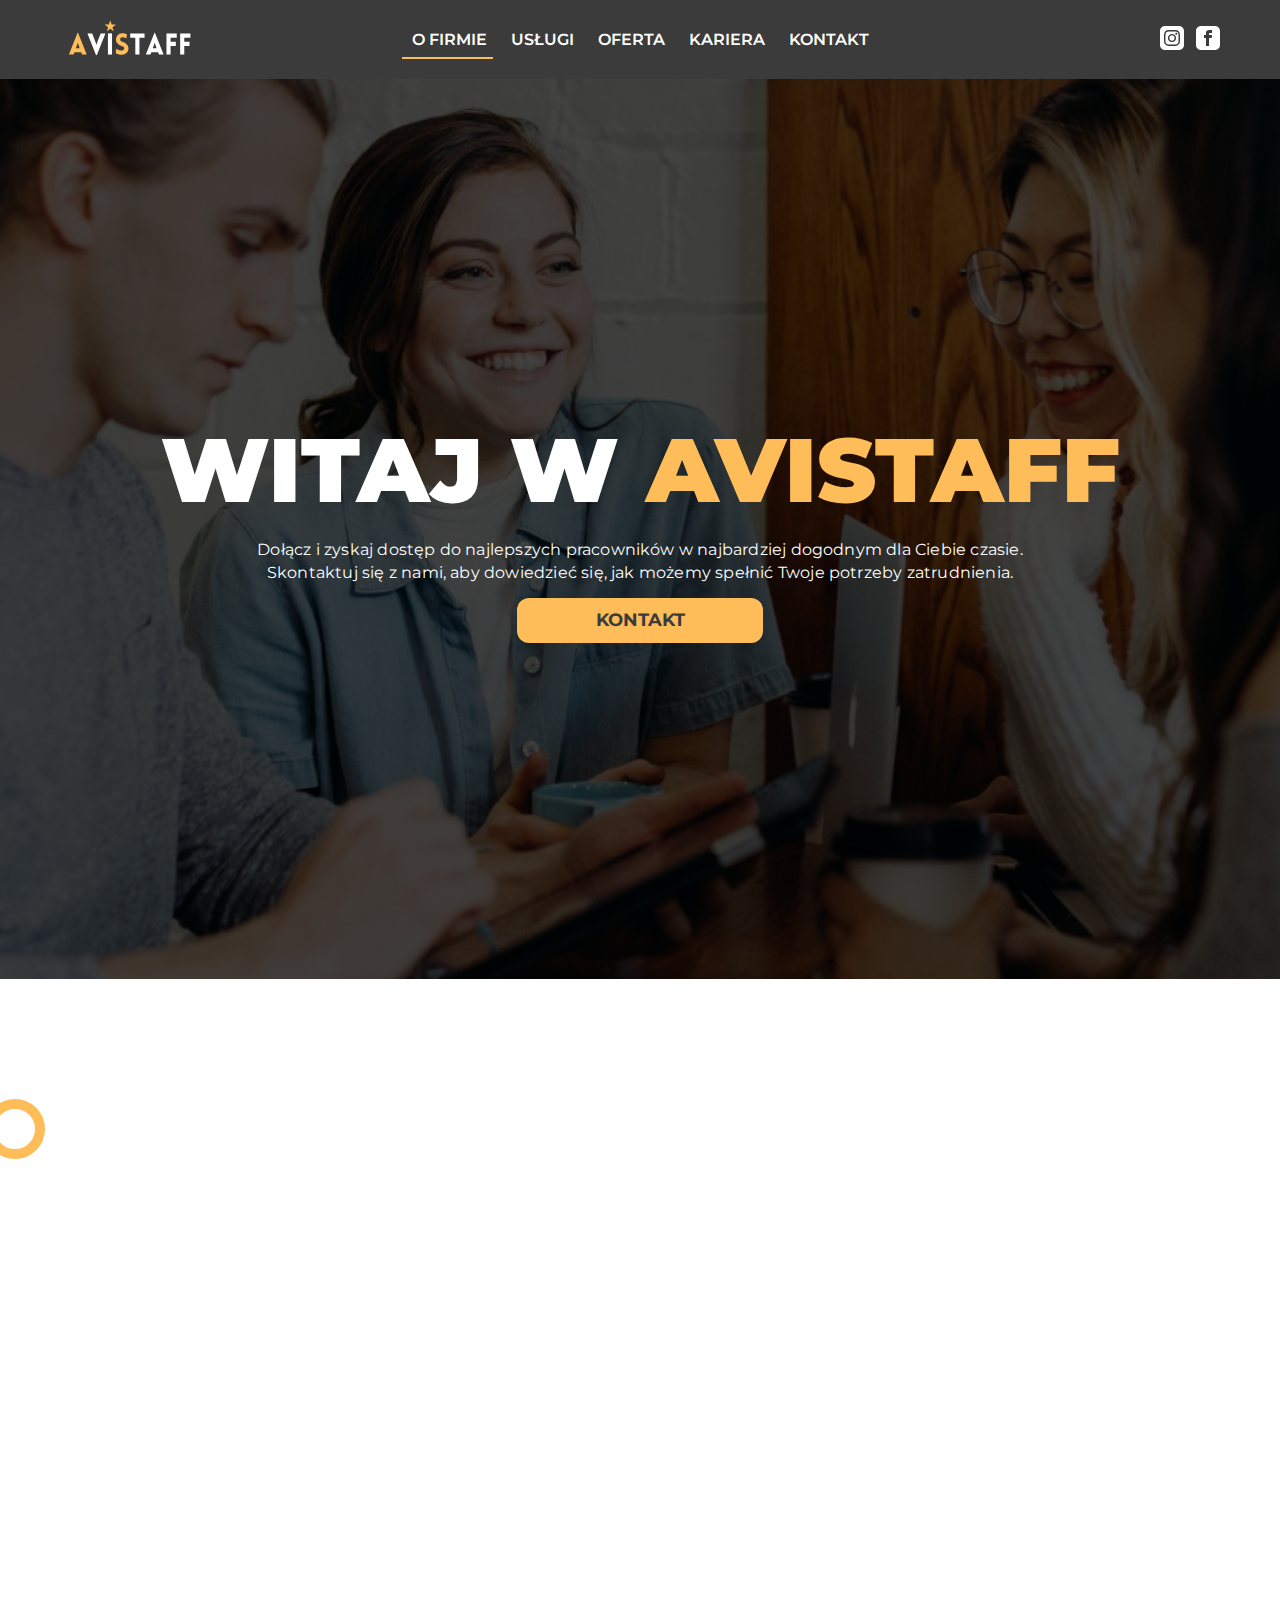
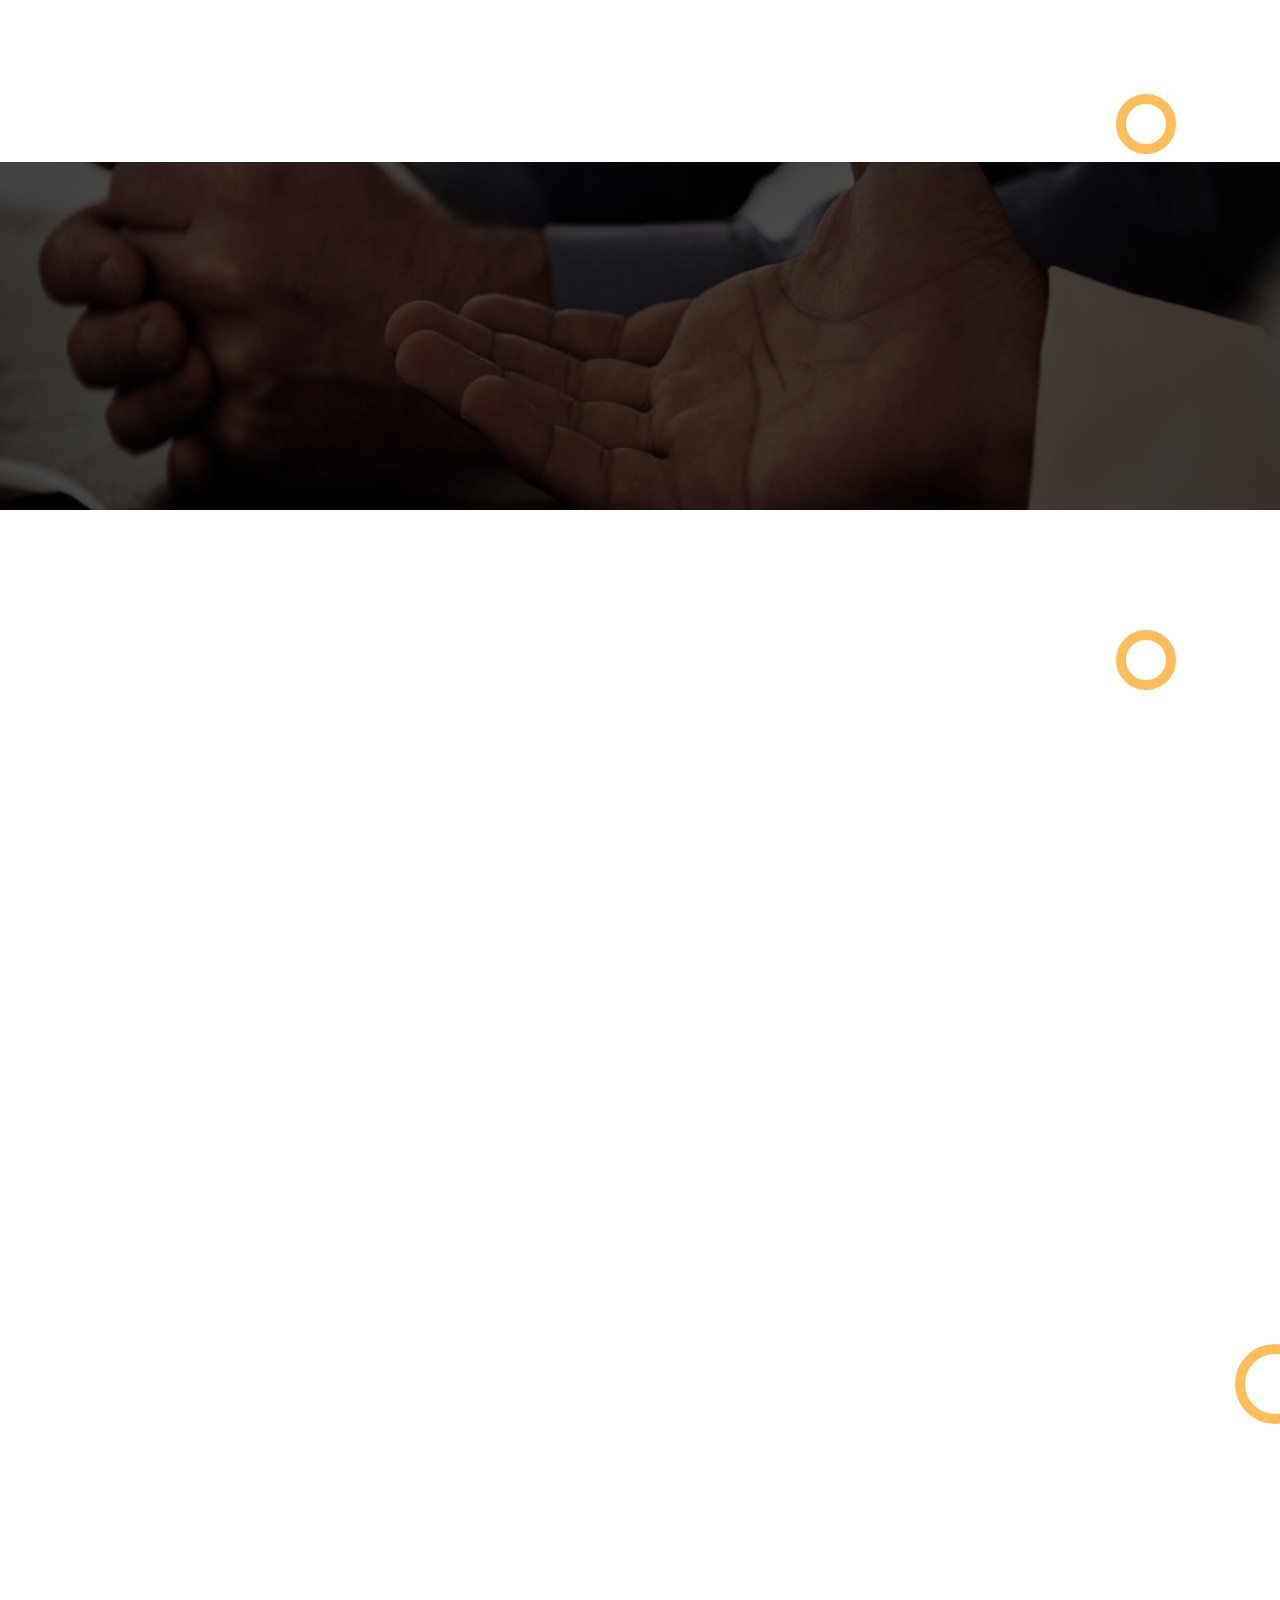
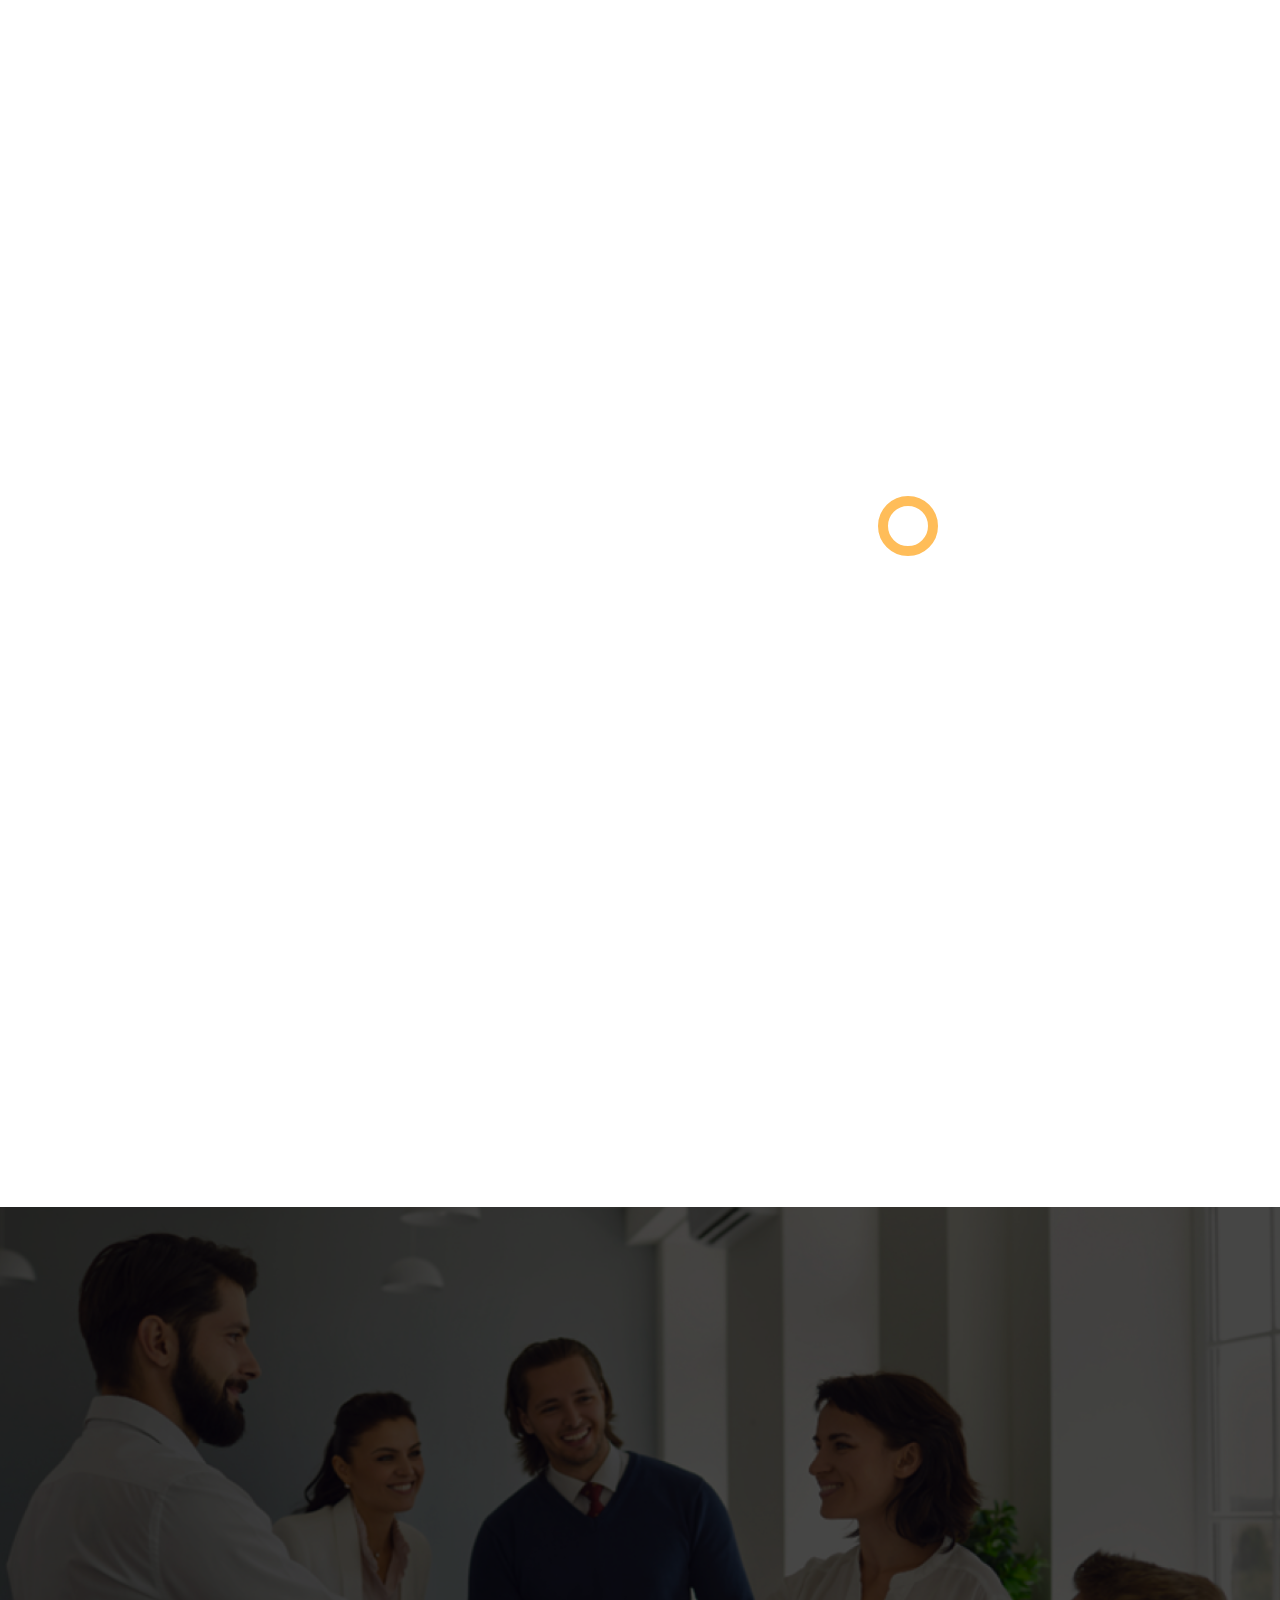
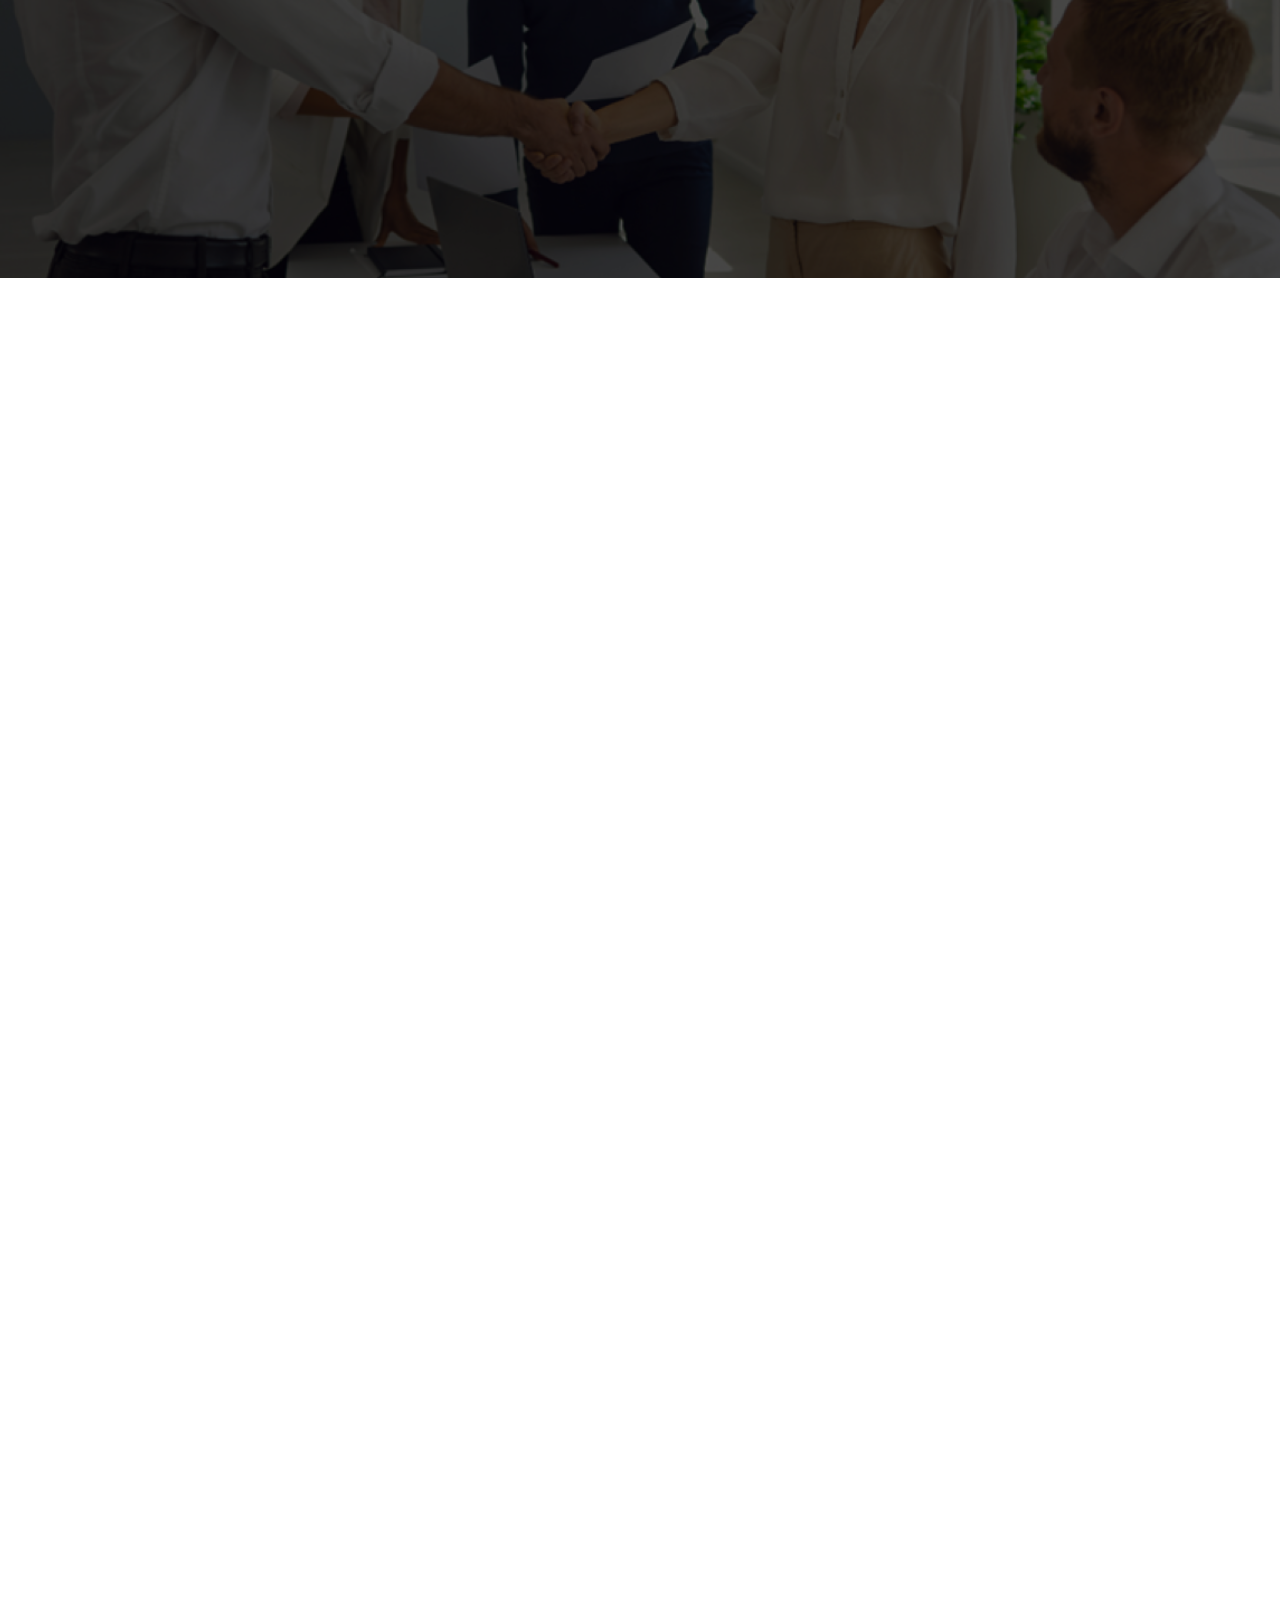
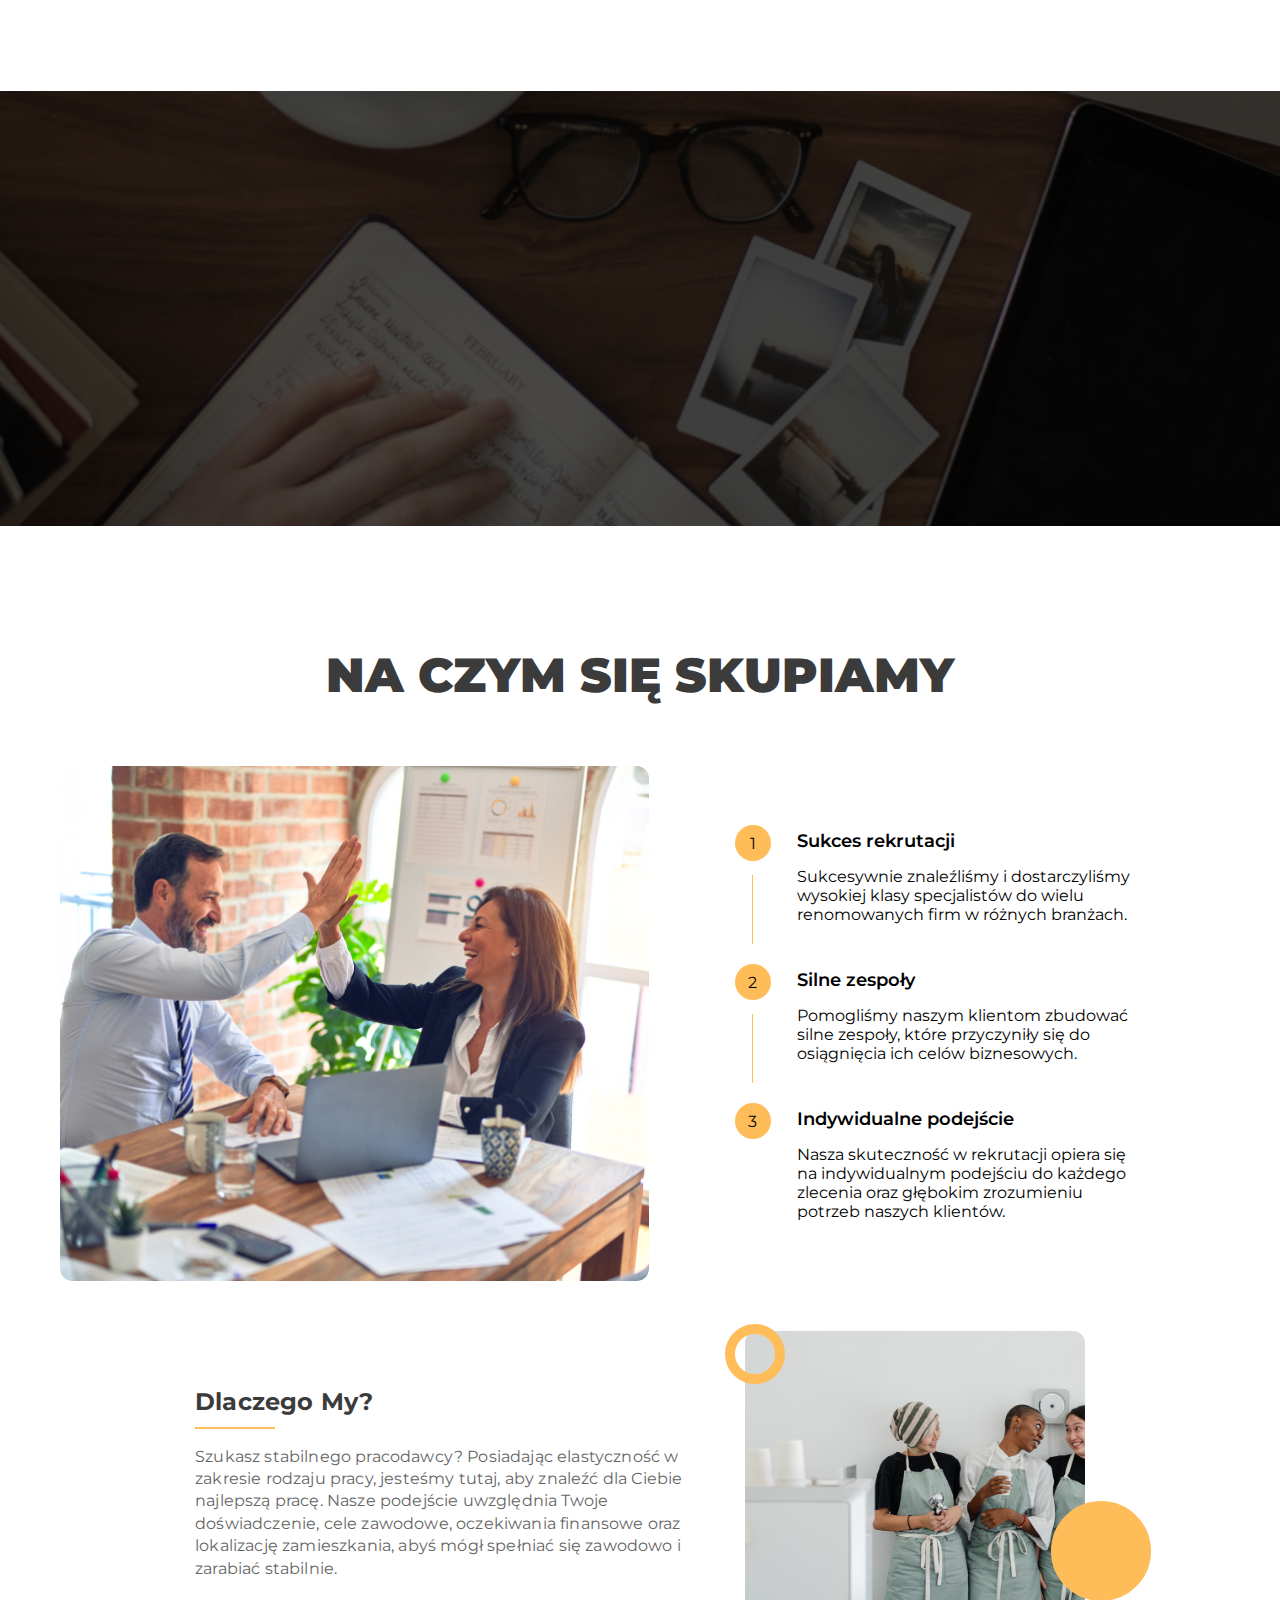
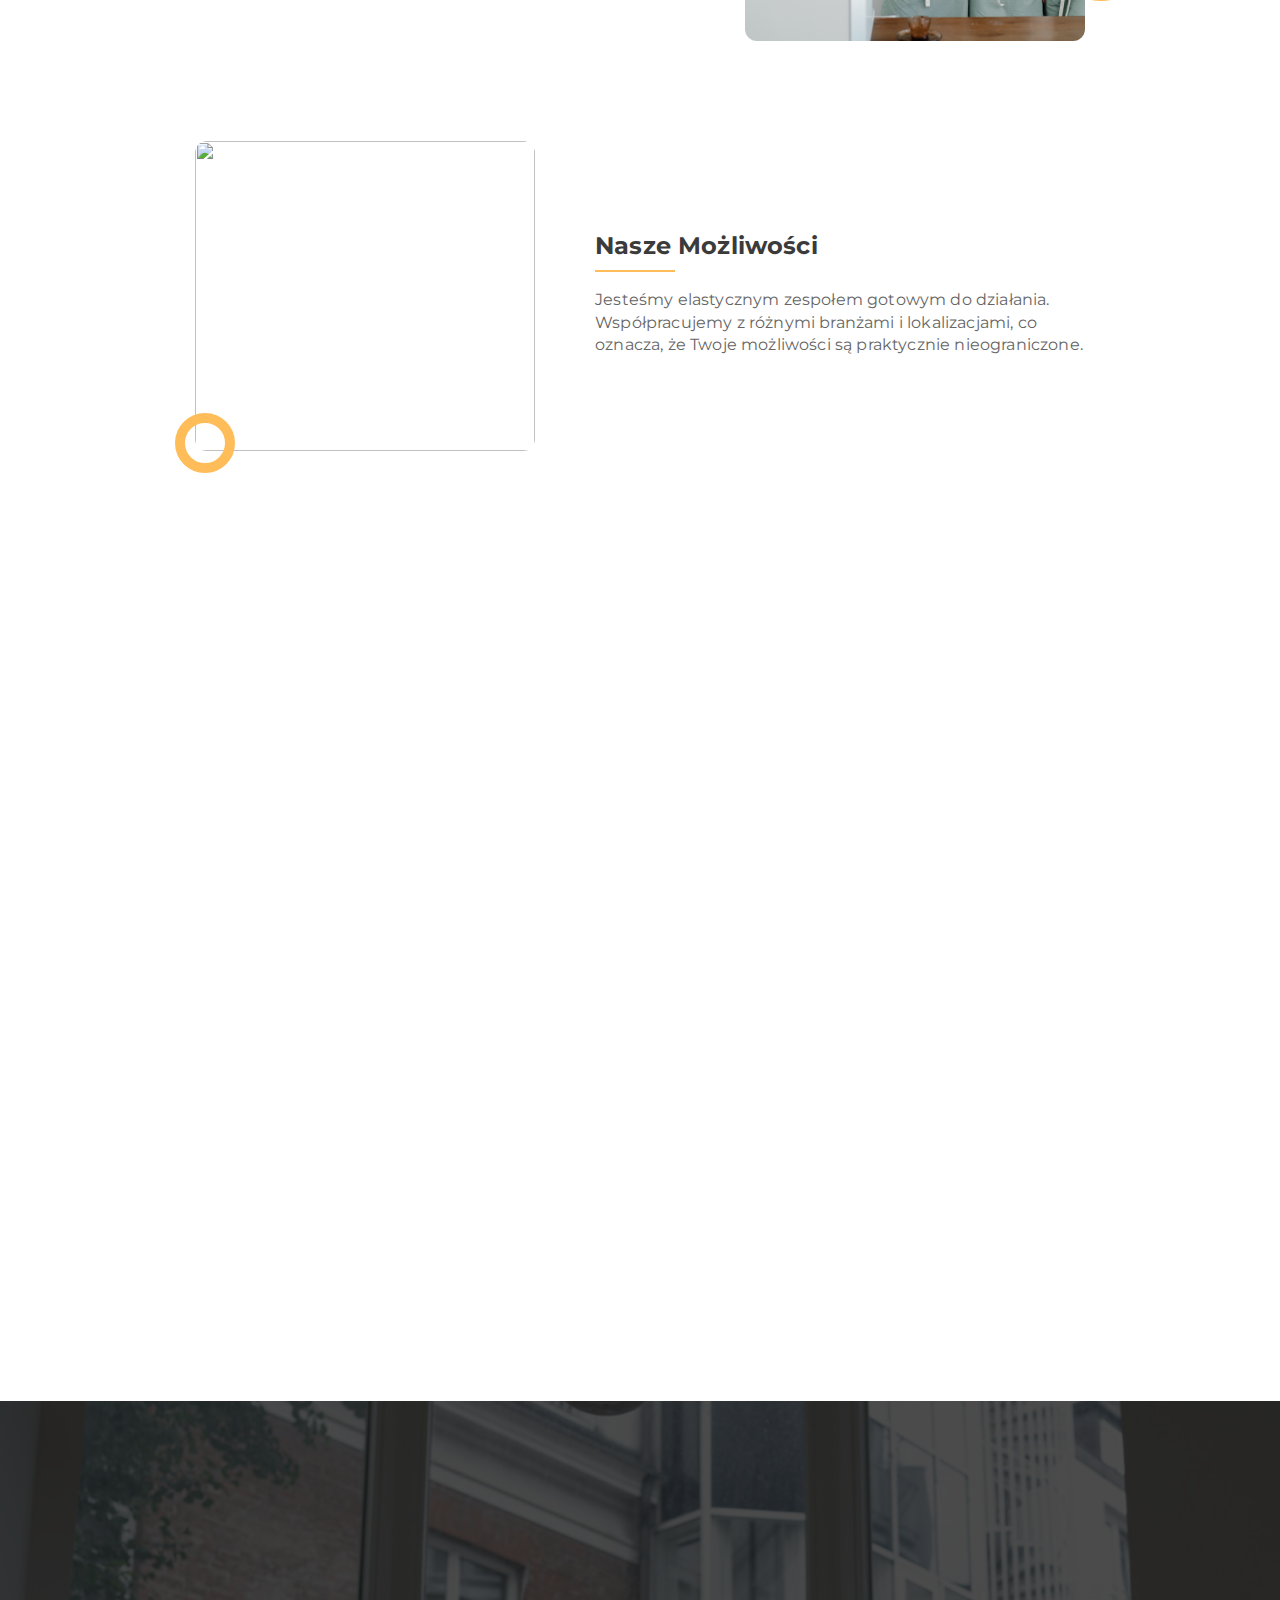
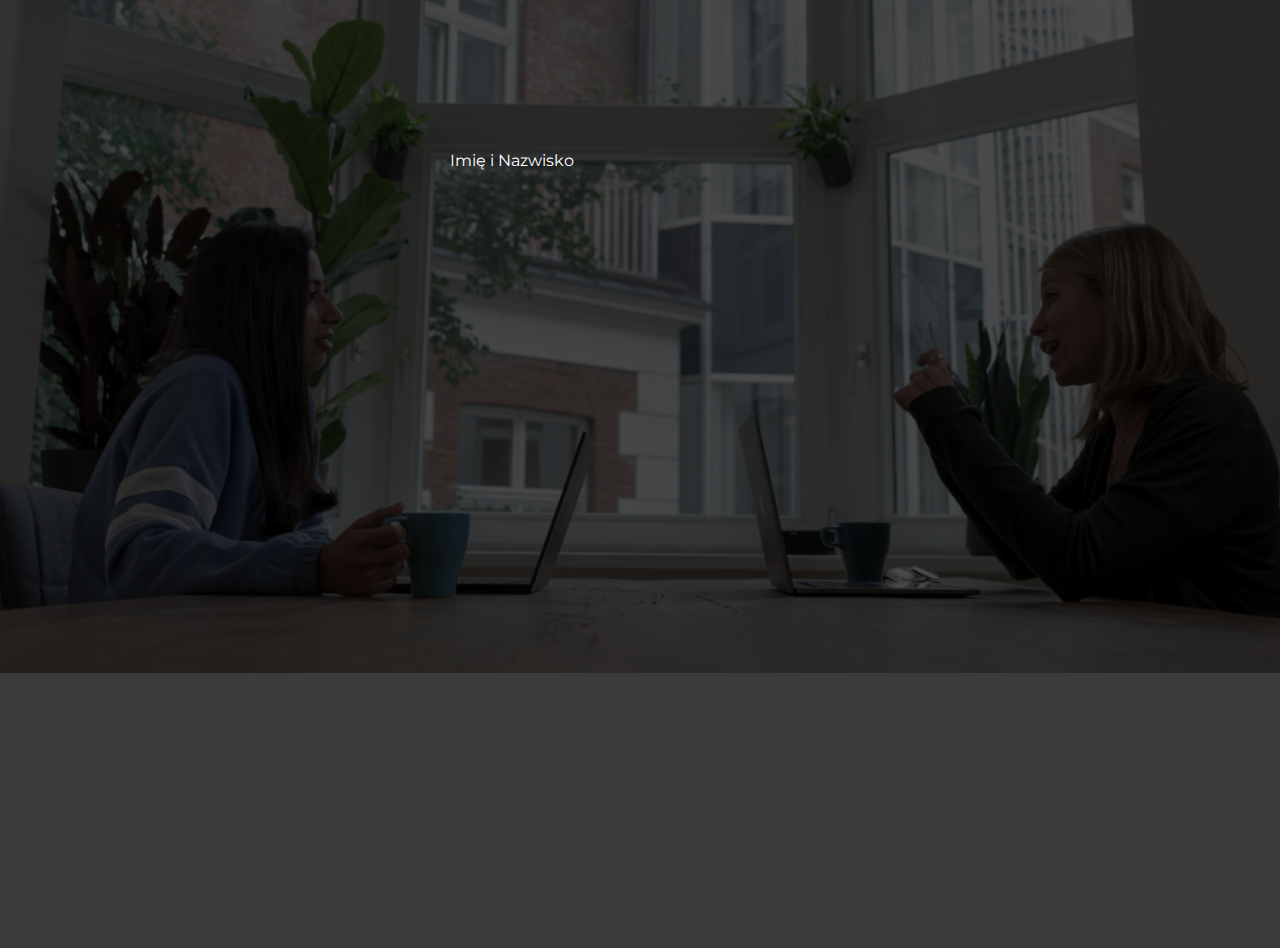
==== commit d59f8be0: "Add files via upload" ====
--- a/index.html
+++ b/index.html
@@ -288,11 +288,28 @@
 								<img src="img/about.jpg" alt="" />
 							</div>
 						</div>
+
+						<div class="paral">
+							<div
+								class="decor-circle decor-circle__about"
+								data-depth="0.2"
+							></div>
+							<div
+								style="
+									margin-top: 50%;
+									margin-left: 90%;
+									bottom: 0;
+									right: 20px !important;
+								"
+								class="decor-circle"
+								data-depth="0.2"
+							></div>
+						</div>
 					</div>
 				</section>
 				<section
 					class="oferta section-bg"
-					style="background-image: url(./img/oferta.jpg)"
+					style="background-image: url(/img/oferta.jpg)"
 					id="oferta"
 				>
 					<div class="container">
@@ -371,6 +388,40 @@
 								</div>
 							</div>
 						</div>
+						<div class="paral">
+							<div
+								class="decor-circle"
+								style="
+									margin-top: 0%;
+									margin-left: 90%;
+									bottom: 0;
+									right: 20px !important;
+								"
+								data-depth="0.2"
+							></div>
+							<div
+								style="
+									margin-top: 20%;
+									margin-left: -10%;
+									bottom: 0;
+									right: 20px !important;
+								"
+								class="decor-circle"
+								data-depth="0.2"
+							></div>
+							<div
+								style="
+									margin-top: 60%;
+									margin-left: 100%;
+									bottom: 0;
+									right: 20px !important;
+									width: 80px;
+									height: 80px;
+								"
+								class="decor-circle"
+								data-depth="0.2"
+							></div>
+						</div>
 					</div>
 				</section>
 				<section class="area section" id="uslugi">
@@ -492,11 +543,23 @@
 								</p>
 							</div>
 						</div>
+						<div class="paral">
+							<div
+								style="
+									margin-top: -10%;
+									margin-left: 70%;
+									bottom: 0;
+									right: 20px !important;
+								"
+								class="decor-circle"
+								data-depth="0.2"
+							></div>
+						</div>
 					</div>
 				</section>
 				<section
 					class="consult section-bg section-bg--big"
-					style="background-image: url(./img/consult.jpg)"
+					style="background-image: url(/img/consult.jpg)"
 				>
 					<div class="container">
 						<div class="consult__body section-offer">
@@ -682,7 +745,7 @@
 				</section>
 				<section
 					class="stability section-bg"
-					style="background-image: url(./img/stability.jpg)"
+					style="background-image: url(/img/stability.jpg)"
 					id=""
 				>
 					<div class="container">
@@ -756,13 +819,54 @@
 										zarabiać stabilnie.
 									</div>
 								</div>
-								<div class="services__img">
-									<img src="img/my1.png" alt="" />
+								<div class="services__img" style="position: relative">
+									<div class="services__image">
+										<img src="img/my1.png" alt="" />
+									</div>
+									<div class="paral">
+										<div
+											style="
+												margin-top: -2%;
+												margin-left: -6%;
+												bottom: 0;
+												right: 20px !important;
+											"
+											class="decor-circle"
+											data-depth="0.2"
+										></div>
+										<div
+											style="
+												margin-top: 50%;
+												margin-left: 90%;
+												bottom: 0;
+												right: 20px !important;
+												background-color: var(--color-accent);
+												width: 100px;
+												height: 100px;
+											"
+											class="decor-circle"
+											data-depth="0.7"
+										></div>
+									</div>
 								</div>
 							</div>
 							<div class="services__body services--reverse">
-								<div class="services__img">
-									<img src="img/my2.jpeg" alt="" />
+								<div class="services__img" style="position: relative">
+									<div class="services__image">
+										<img src="img/my2.jpeg" alt="" />
+									</div>
+									<div class="paral">
+										<div
+											style="
+												margin-top: 80%;
+												margin-left: -6%;
+												bottom: 0;
+												right: 20px !important;
+											"
+											class="decor-circle"
+											data-depth="0.4"
+										></div>
+									</div>
 								</div>
 								<div class="services__text">
 									<div class="services__title">Nasze Możliwości</div>
@@ -921,7 +1025,7 @@
 				</section>
 				<section
 					class="kontakt section-bg section-bg--big"
-					style="background-image: url(./img/kontakt.jpg)"
+					style="background-image: url(/img/kontakt.jpg)"
 					id="kontakt"
 				>
 					<div class="container">
@@ -989,7 +1093,12 @@
 							class="footer__column wow animate__animated animate__fadeInUp animate__delay-0.5s"
 						>
 							<a href="./" class="logo">
-								<img src="./img/logo.svg" alt="" class="logo__img" />
+								<img
+									src="./img/logo.svg"
+									width="100%"
+									alt=""
+									class="logo__img"
+								/>
 							</a>
 						</div>
 						<div
@@ -1038,6 +1147,7 @@
 				</div>
 			</footer>
 		</div>
+		<script src="./js/parallax.min.js"></script>
 		<script src="./js/wow.min.js"></script>
 		<script src="./js/script.js"></script>
 	</body>
--- a/css/style.css
+++ b/css/style.css
@@ -76,6 +76,10 @@
   letter-spacing: 0.012em;
 }
 
+section .container {
+  position: relative;
+}
+
 .section {
   padding-top: 120px;
   padding-bottom: 120px;
@@ -917,11 +921,15 @@
     grid-template-columns: 1fr;
   }
 }
-.services__img {
-  width: 100%;
-  height: 310px;
+.services__image {
+  width: 100%;
+  height: 100%;
   border-radius: var(--border-radius);
   overflow: hidden;
+}
+.services__img {
+  width: 100%;
+  height: 310px;
 }
 @media (max-width: 480px) {
   .services__img {
@@ -1032,5 +1040,31 @@
     transform: translate(0px, 0px);
   }
 }
+.paral {
+  position: absolute;
+  top: 0;
+  left: 0;
+  right: 0;
+  bottom: 0;
+  width: 100%;
+  height: 100%;
+}
+@media (max-width: 767px) {
+  .paral {
+    display: none;
+  }
+}
+
+.decor-circle {
+  position: absolute;
+  width: 60px;
+  height: 60px;
+  border: 10px solid var(--color-accent);
+  border-radius: 100%;
+}
+
+.decor-circle__about {
+  margin-left: -60px;
+}
 
 /*# sourceMappingURL=style.css.map */
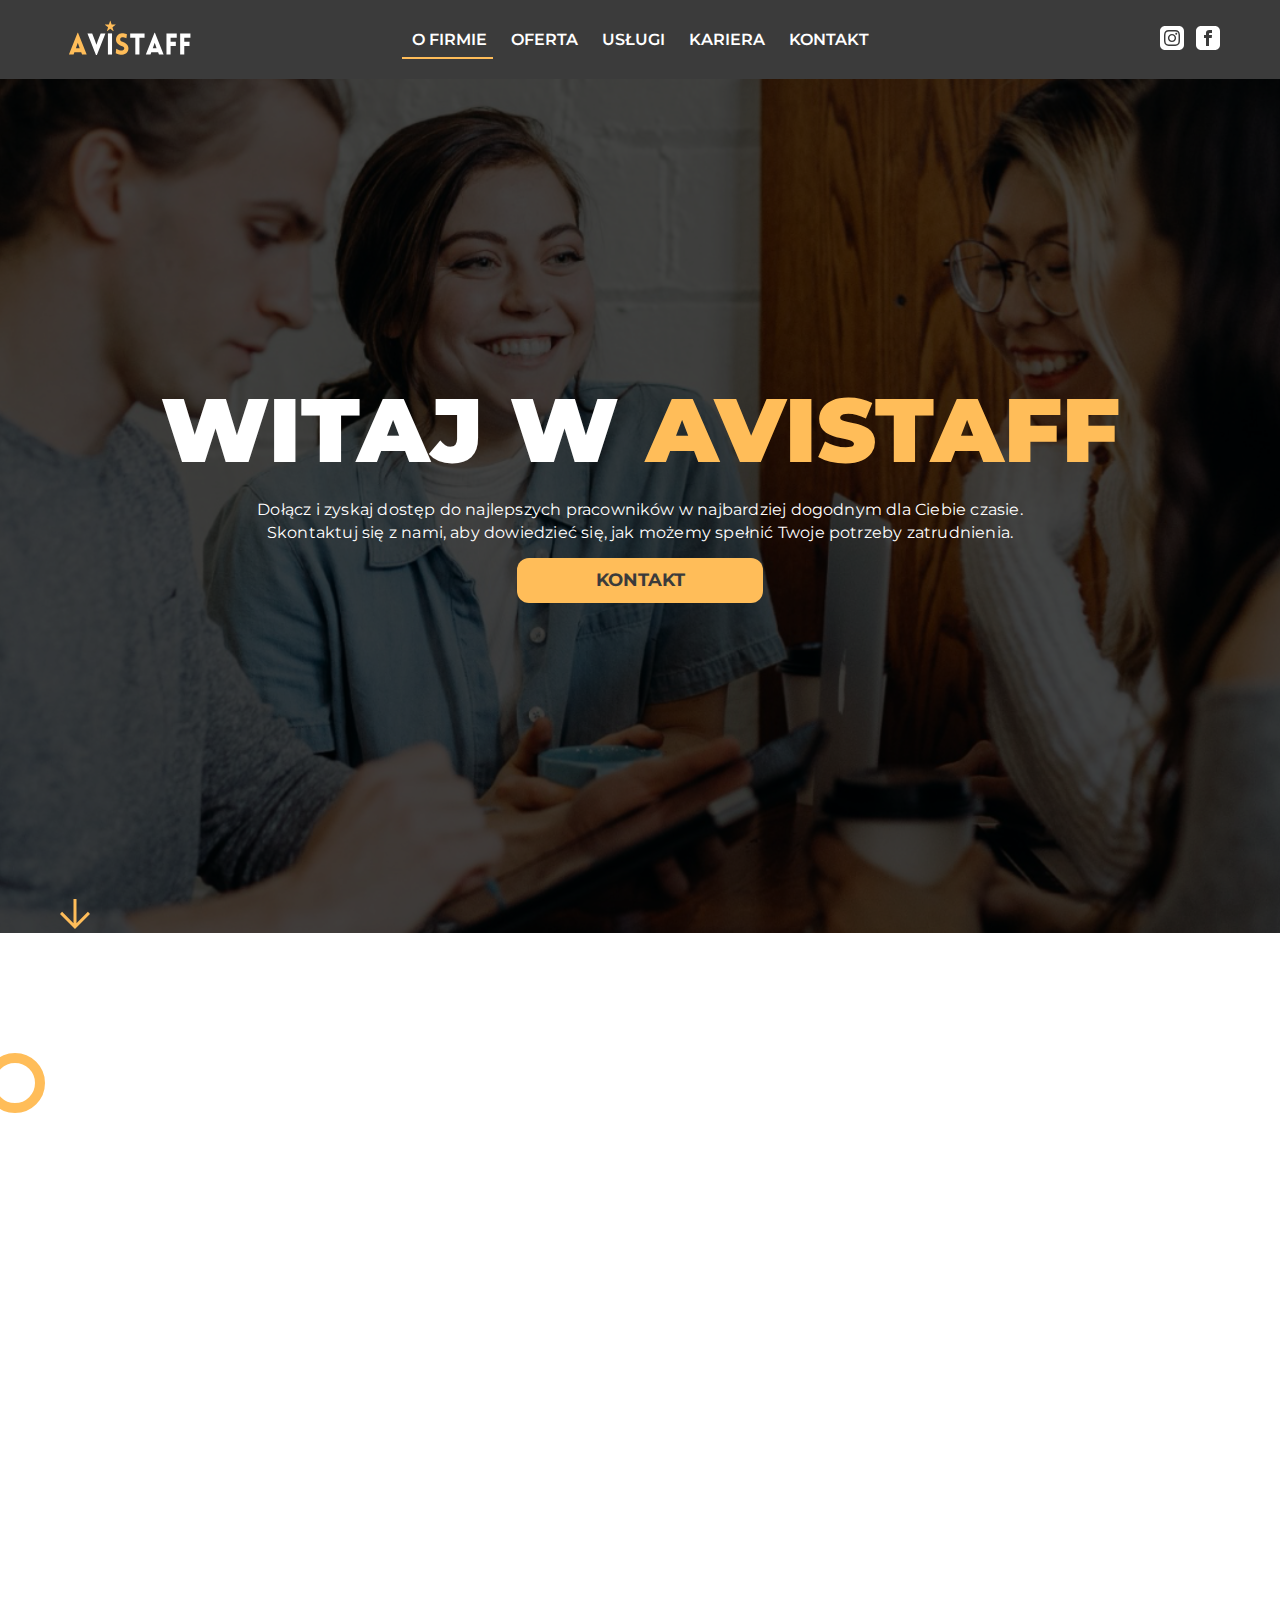
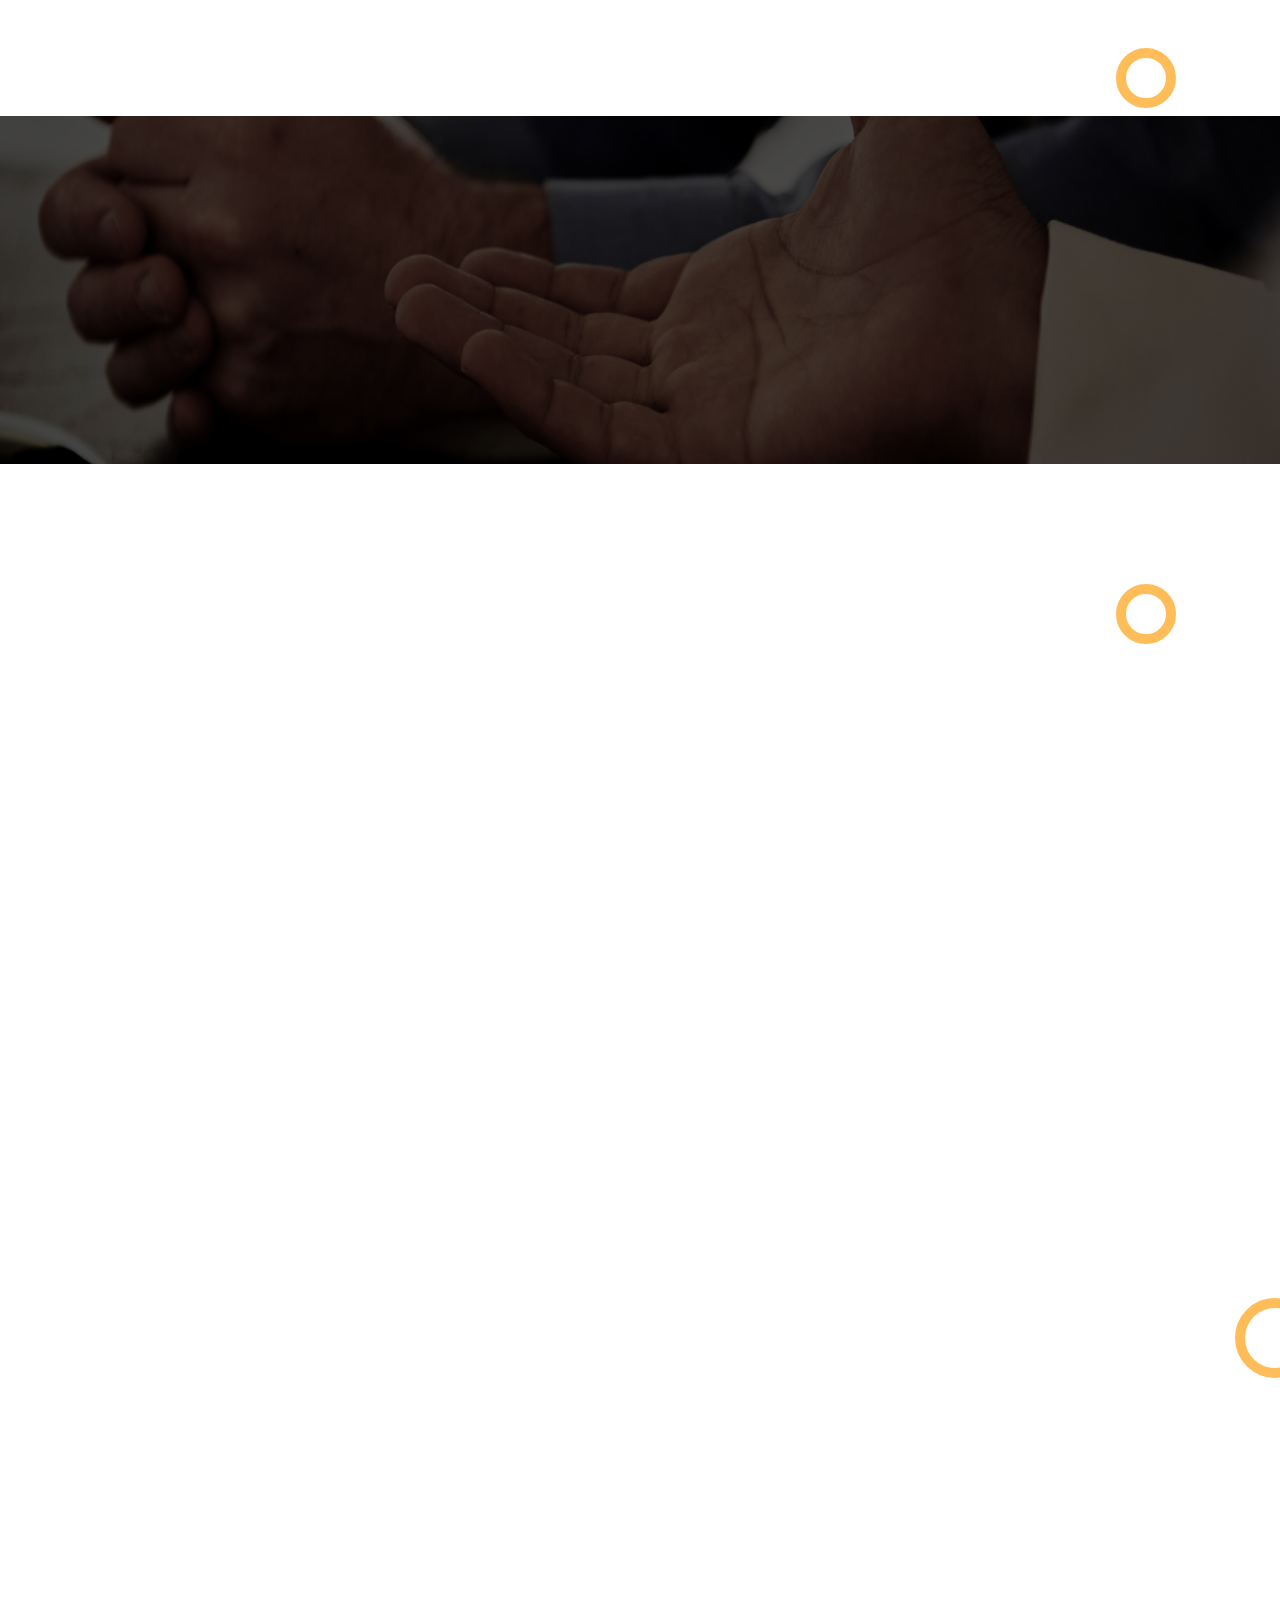
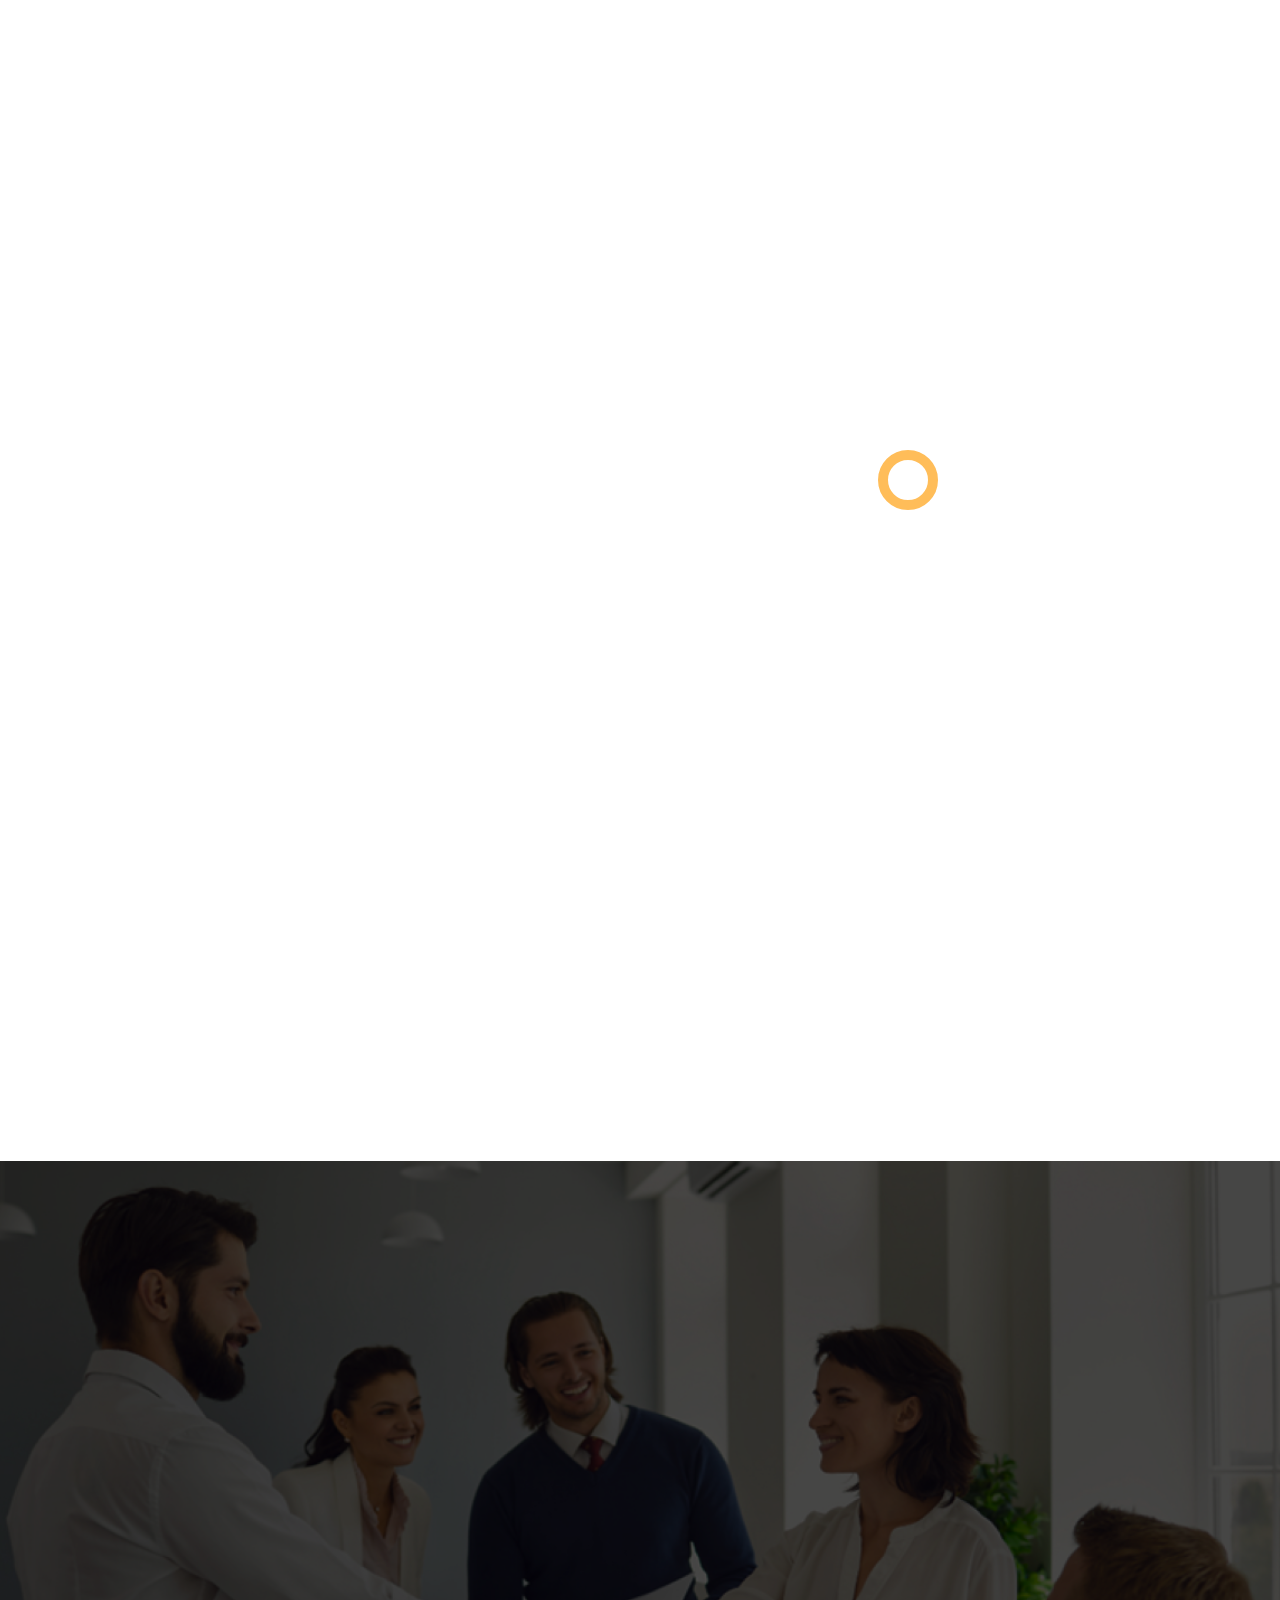
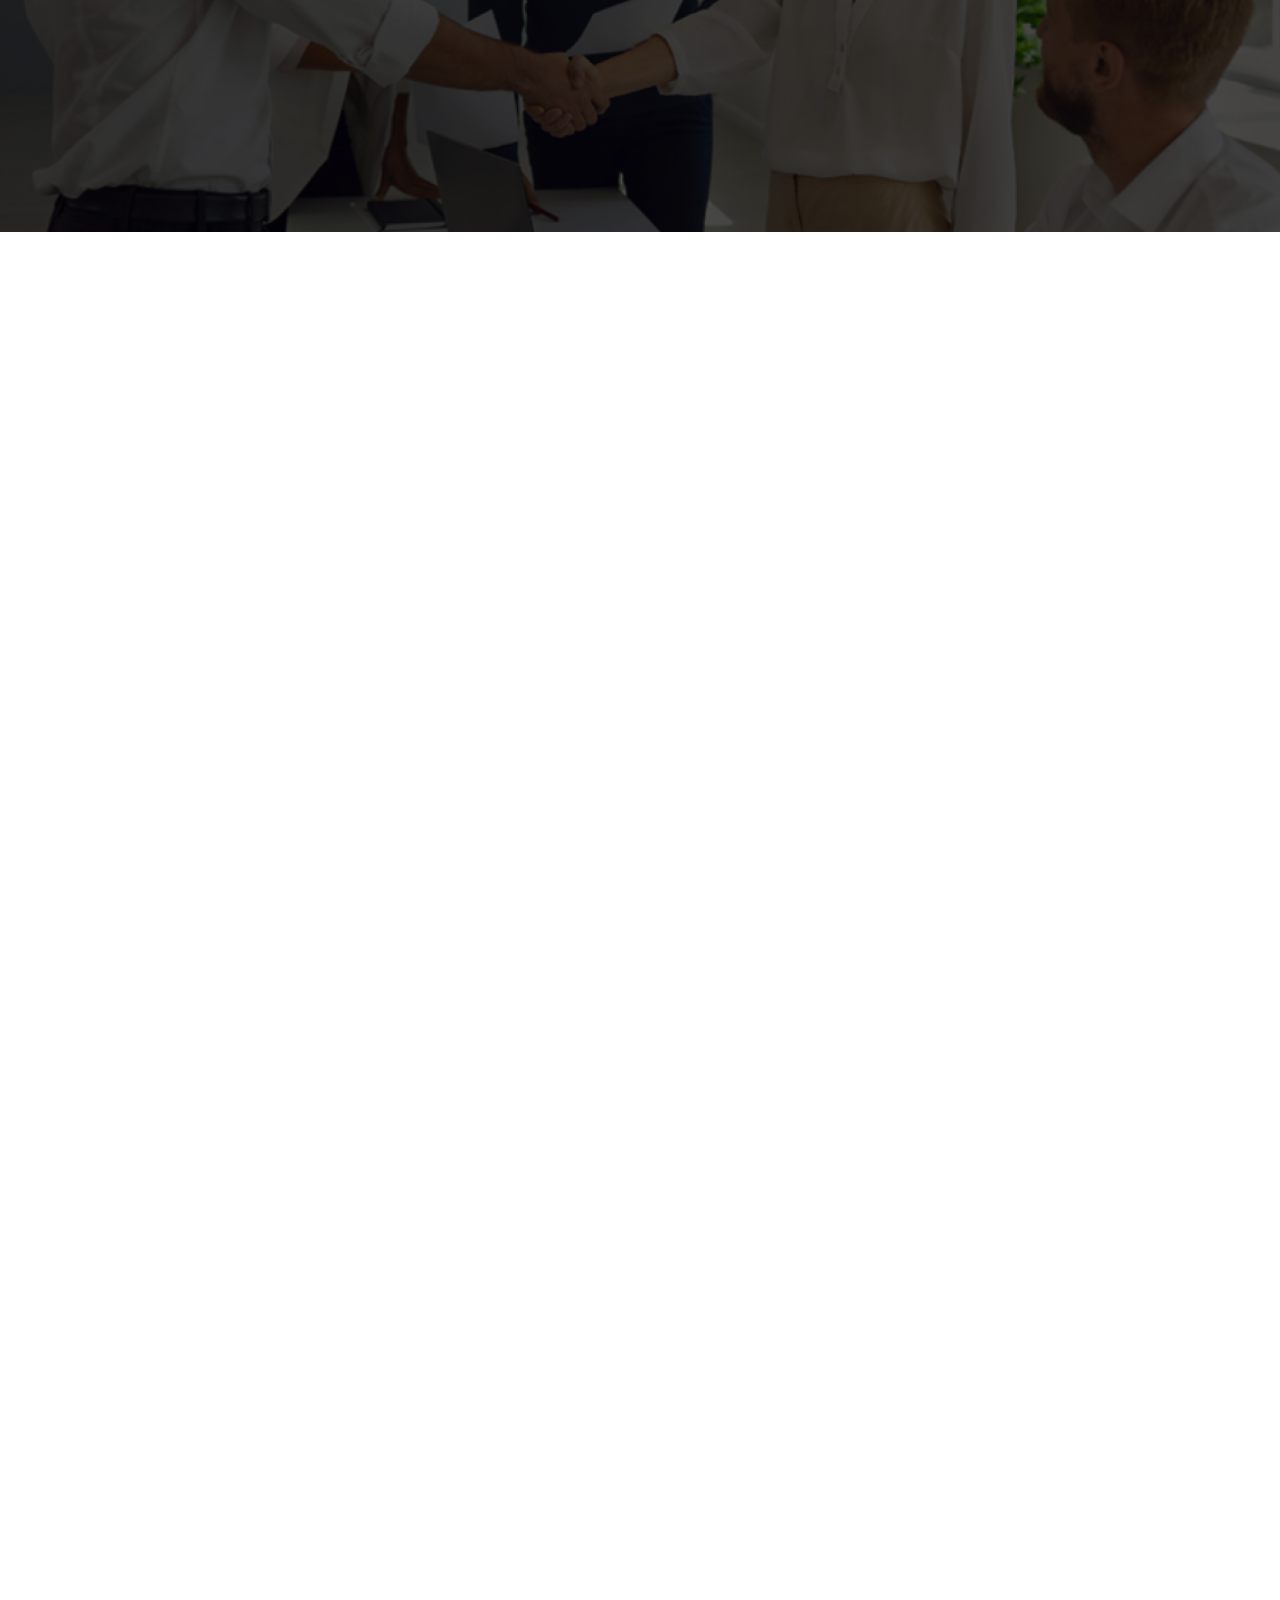
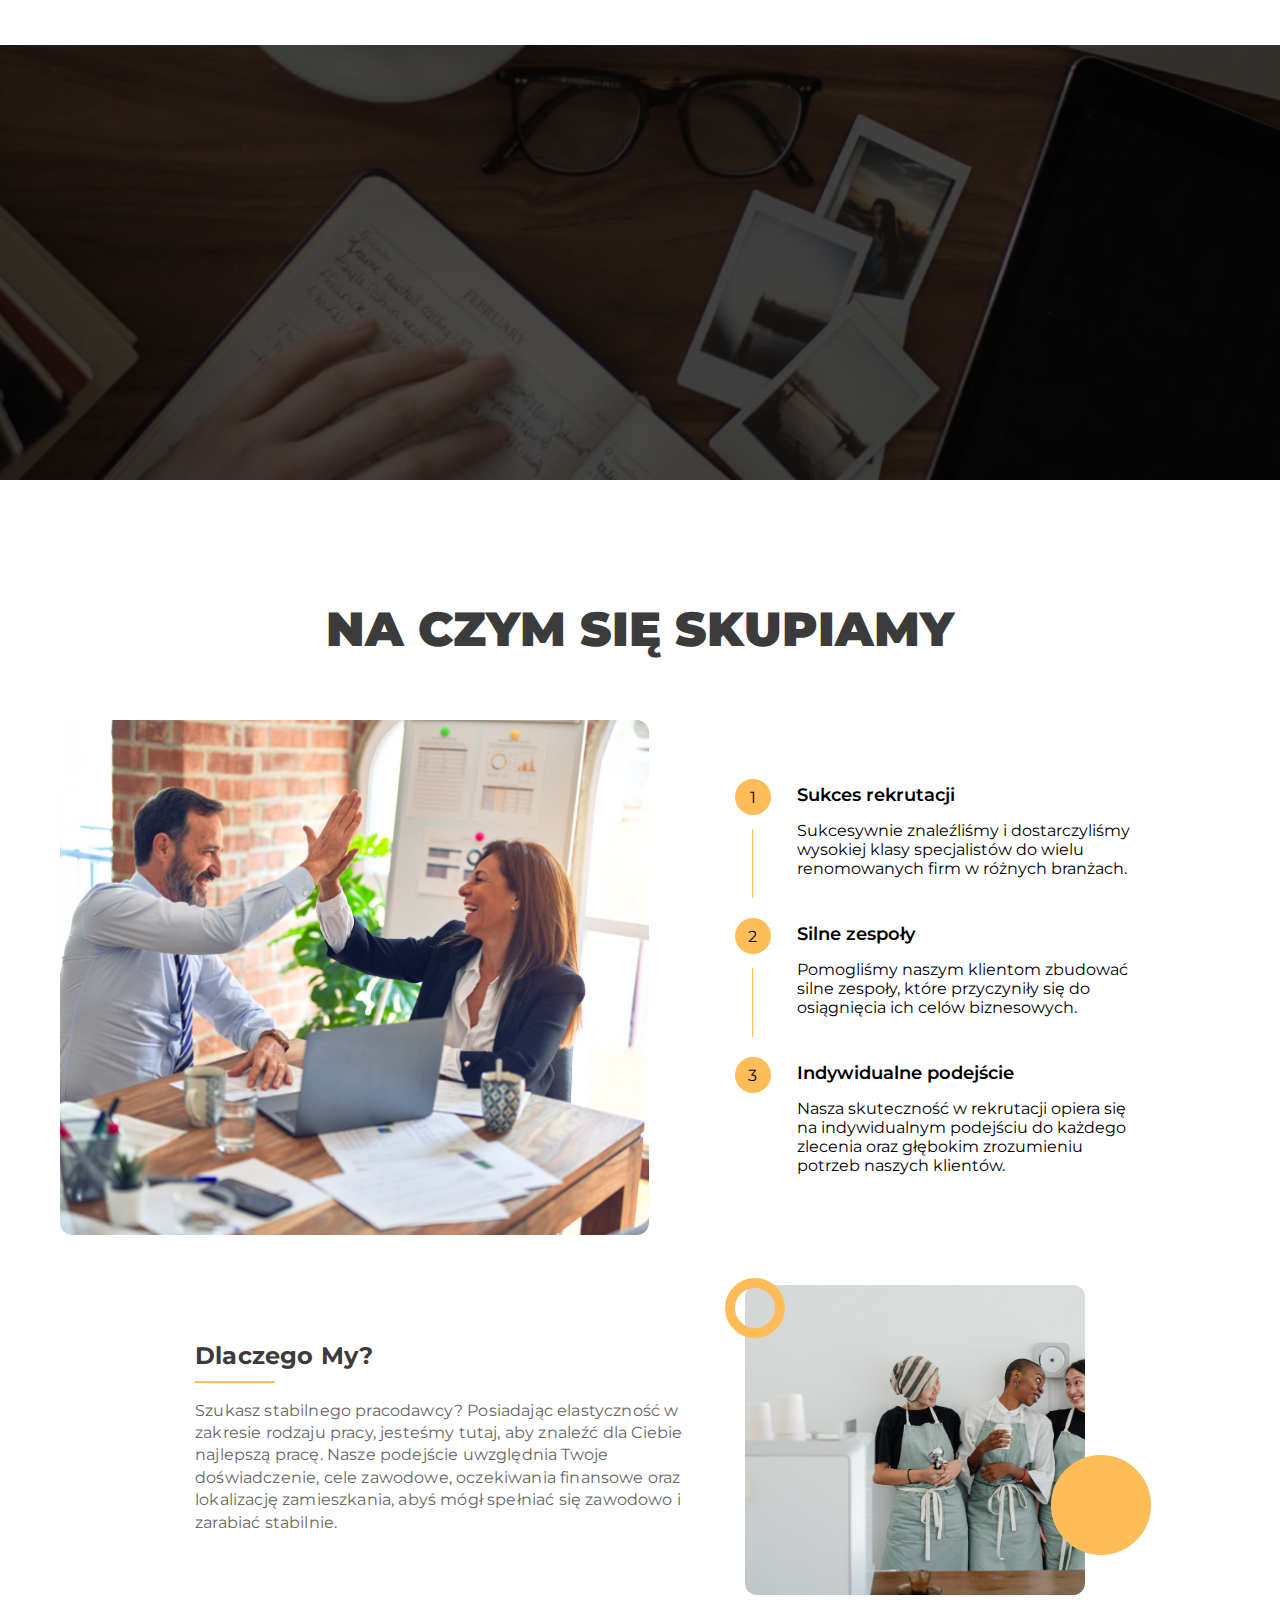
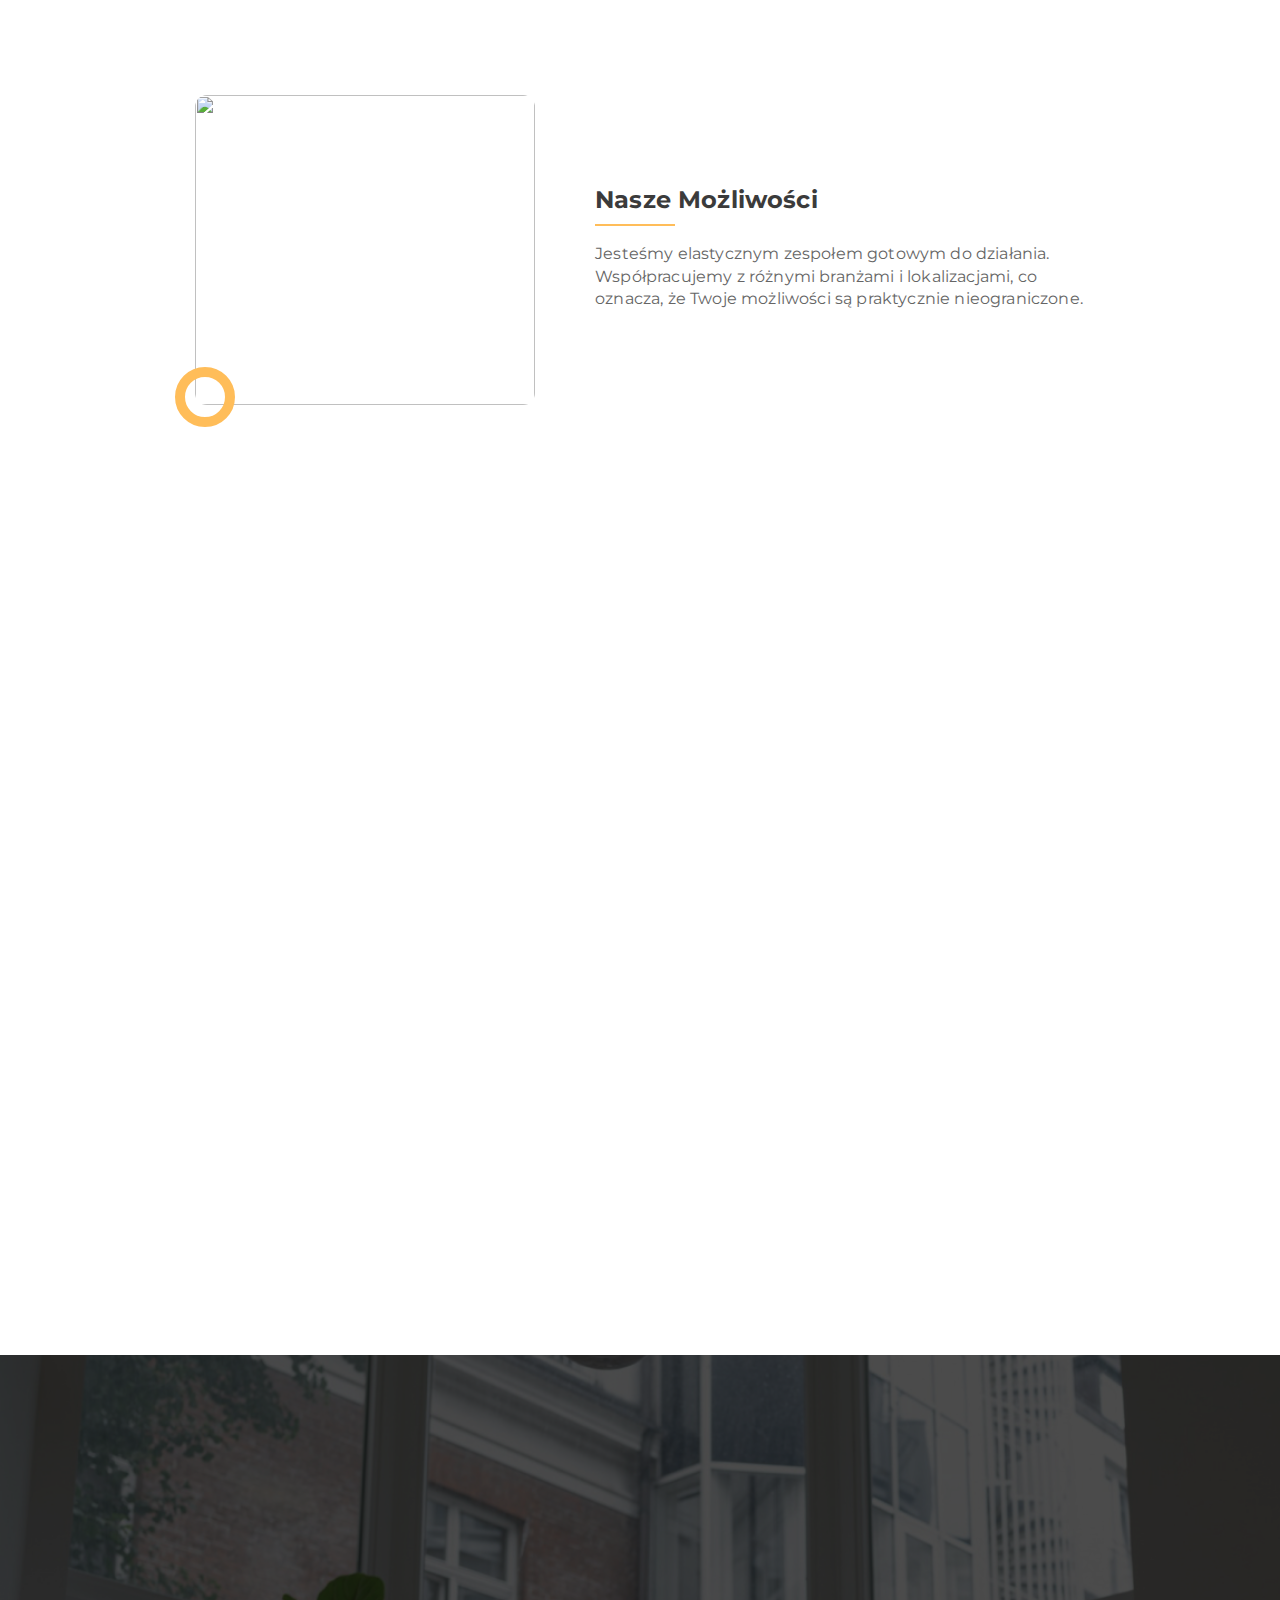
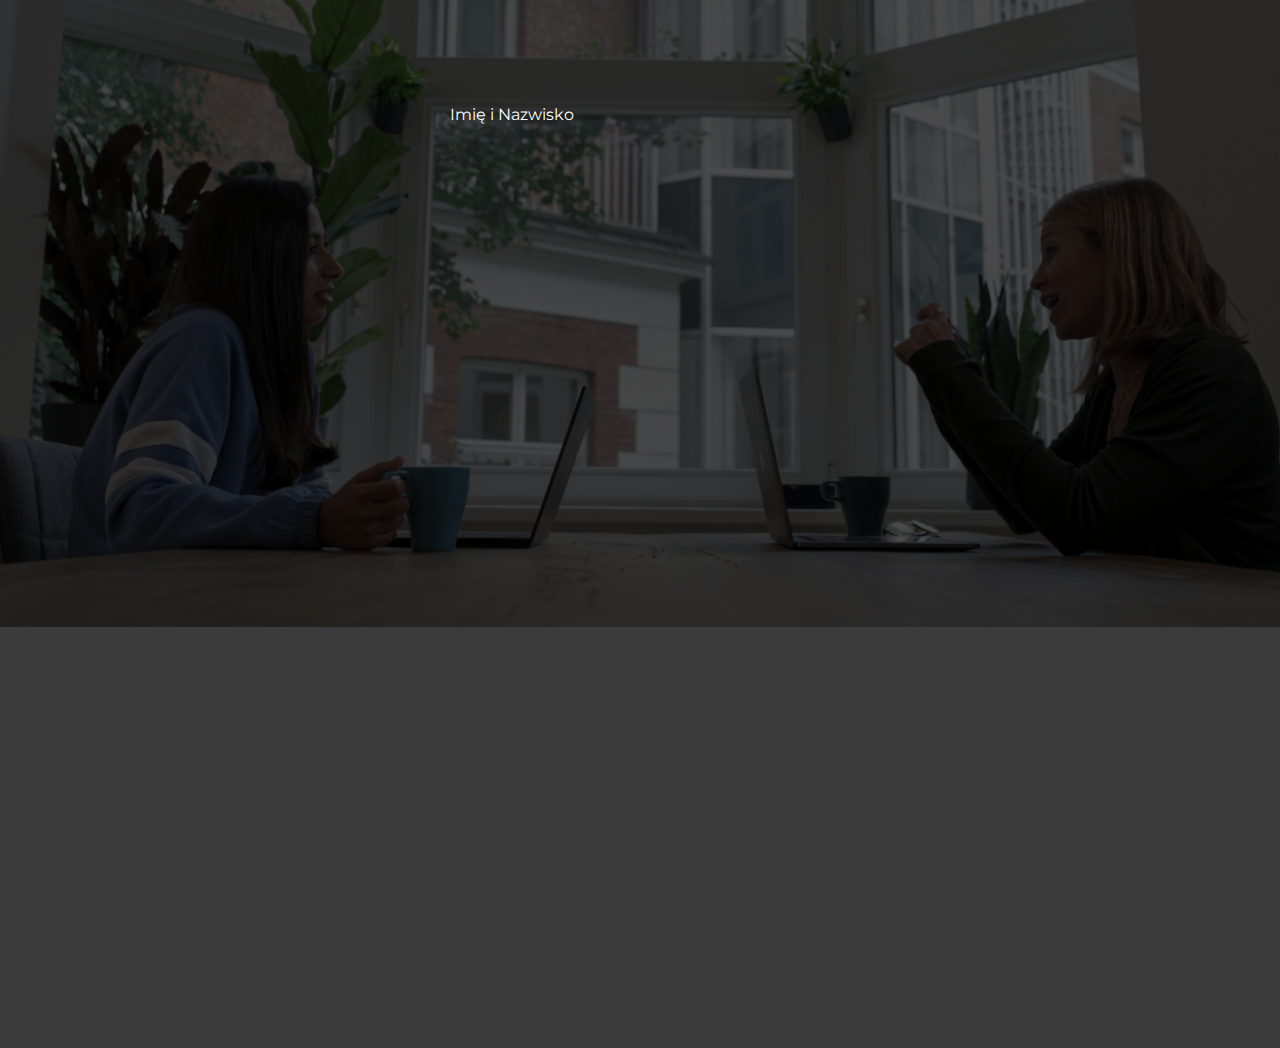
==== commit 517d12bb: "Add files via upload" ====
--- a/index.html
+++ b/index.html
@@ -82,6 +82,112 @@
 		<link rel="stylesheet" href="./css/animate.min.css" />
 	</head>
 	<body class="page__body">
+		<dialog class="popup">
+			<div class="popup__body">
+				<form action="telegram.php" class="kontakt__form">
+					<div class="kontakt__row">
+						<label class="kontakt__label">Typ zlecenia</label>
+						<select name="" required>
+							<option value="pracownicy sprzątające">
+								pracownicy sprzątające
+							</option>
+							<option value="Gastronomiczne">Gastronomiczne</option>
+							<option value="magazyny">magazyny</option>
+						</select>
+					</div>
+					<div class="kontakt__row">
+						<label class="kontakt__label">Ilość osób</label>
+						<input
+							class="kontakt__input"
+							type="number"
+							placeholder="2"
+							required
+							name="osob"
+						/>
+					</div>
+					<div class="kontakt__row">
+						<label class="kontakt__label">Lokalizacja</label>
+						<input
+							class="kontakt__input"
+							type="text"
+							placeholder="Warszawa"
+							required
+							name="location"
+						/>
+					</div>
+					<div class="kontakt__row">
+						<label class="kontakt__label">Twój e-mail</label>
+						<input
+							class="kontakt__input"
+							type="email"
+							placeholder="john@doe.org"
+							required
+							name="email"
+						/>
+					</div>
+					<div class="kontakt__row">
+						<label class="kontakt__label">Telefon</label>
+						<input
+							class="kontakt__input"
+							type="tel"
+							placeholder="+48 123 456 789"
+							required
+							name="number"
+						/>
+					</div>
+					<div class="kontakt__row">
+						<label class="kontakt__label">Szczegóły zlecenia</label>
+						<input
+							class="kontakt__input"
+							type="text"
+							placeholder=""
+							required
+							name="more"
+						/>
+					</div>
+					<butotn class="section-offer__btn btn">Uzyskaj ofertę</butotn>
+				</form>
+			</div>
+			<div class="popup__overlay"></div>
+		</dialog>
+		<dialog class="popup">
+			<div class="popup__body">
+				<form action="telegram.php" class="kontakt__form">
+					<div class="kontakt__row">
+						<label class="kontakt__label">Pozyskaj pracownika</label>
+						<input
+							class="kontakt__input"
+							type="text"
+							placeholder="John Smith"
+							required
+							name="search"
+						/>
+					</div>
+					<div class="kontakt__row">
+						<label class="kontakt__label">Imię nazwisko</label>
+						<input
+							class="kontakt__input"
+							type="text"
+							placeholder="John Smith"
+							required
+							name="name"
+						/>
+					</div>
+					<div class="kontakt__row">
+						<label class="kontakt__label">Telefon kontaktowy</label>
+						<input
+							class="kontakt__input"
+							type="tel"
+							placeholder="+48 123 456 789"
+							required
+							name="tel"
+						/>
+					</div>
+					<butotn class="section-offer__btn btn">Uzyskaj ofertę</butotn>
+				</form>
+			</div>
+			<div class="popup__overlay"></div>
+		</dialog>
 		<div class="wrapper">
 			<header class="header">
 				<div class="container">
@@ -110,15 +216,7 @@
 											O FIRMIE
 										</a>
 									</li>
-									<li>
-										<a
-											data-goto-section="uslugi"
-											href="#uslugi"
-											class="menu__link"
-										>
-											USŁUGI
-										</a>
-									</li>
+
 									<li>
 										<a
 											data-goto-section="oferta"
@@ -129,9 +227,14 @@
 										</a>
 									</li>
 									<li>
+										<a data-goto-section="help" href="#help" class="menu__link">
+											USŁUGI
+										</a>
+									</li>
+									<li>
 										<a
-											data-goto-section="karera"
-											href="#karera"
+											data-goto-section="stability"
+											href="#stability"
 											class="menu__link"
 										>
 											KARIERA
@@ -228,6 +331,9 @@
 								KONTAKT
 							</a>
 						</div>
+						<div class="intro__arrow">
+							<img src="./img/arrow-down.svg" alt="" />
+						</div>
 					</div>
 				</section>
 				<section class="about section" id="firma">
@@ -285,7 +391,7 @@
 							<div
 								class="about__img wow animate__animated animate__fadeInUp animate__delay-0.5s"
 							>
-								<img src="img/about.jpg" alt="" />
+								<img src="./img/about.jpg" alt="" />
 							</div>
 						</div>
 
@@ -309,7 +415,7 @@
 				</section>
 				<section
 					class="oferta section-bg"
-					style="background-image: url(/img/oferta.jpg)"
+					style="background-image: url(./img/oferta.jpg)"
 					id="oferta"
 				>
 					<div class="container">
@@ -335,7 +441,7 @@
 						</div>
 					</div>
 				</section>
-				<section class="help section">
+				<section class="help section" id="help">
 					<div class="container">
 						<h2 class="section__title wow animate__animated animate__fadeInUp">
 							Branże, Które Wspieramy
@@ -345,7 +451,7 @@
 								class="card-help wow animate__animated animate__fadeInUp animate__delay-0.5s"
 							>
 								<div class="card-help__img">
-									<img src="img/help-1.jpg" alt="" />
+									<img src="./img/help-1.jpg" alt="" />
 								</div>
 								<div class="card-help__body">
 									<h3 class="card-help__title">Kadra Gastronomiczna</h3>
@@ -361,7 +467,7 @@
 								class="card-help wow animate__animated animate__fadeInUp animate__delay-0.5s"
 							>
 								<div class="card-help__img">
-									<img src="img/help-2.jpg" alt="" />
+									<img src="./img/help-2.jpg" alt="" />
 								</div>
 								<div class="card-help__body">
 									<h3 class="card-help__title">Magazyny</h3>
@@ -376,7 +482,7 @@
 								class="card-help wow animate__animated animate__fadeInUp animate__delay-0.5s"
 							>
 								<div class="card-help__img">
-									<img src="img/help-3.jpg" alt="" />
+									<img src="./img/help-3.jpg" alt="" />
 								</div>
 								<div class="card-help__body">
 									<h3 class="card-help__title">Kadra Sprzątająca</h3>
@@ -434,7 +540,7 @@
 								class="card-area wow animate__animated animate__fadeInUp animate__delay-0.5s"
 							>
 								<div class="card-area__img">
-									<img src="img/area-1.jpg" alt="" />
+									<img src="./img/area-1.jpg" alt="" />
 								</div>
 								<div class="card-area__body">
 									<h3 class="card-area__title">Stałe Współprace</h3>
@@ -448,7 +554,7 @@
 								class="card-area wow animate__animated animate__fadeInUp animate__delay-0.5s"
 							>
 								<div class="card-area__img">
-									<img src="img/area-2.jpg" alt="" />
+									<img src="./img/area-2.jpg" alt="" />
 								</div>
 								<div class="card-area__body">
 									<h3 class="card-area__title">Płynność</h3>
@@ -462,7 +568,7 @@
 								class="card-area wow animate__animated animate__fadeInUp animate__delay-0.5s"
 							>
 								<div class="card-area__img">
-									<img src="img/area-3.jpg" alt="" />
+									<img src="./img/area-3.jpg" alt="" />
 								</div>
 								<div class="card-area__body">
 									<h3 class="card-area__title">Doświadczenie</h3>
@@ -477,7 +583,7 @@
 								class="card-area wow animate__animated animate__fadeInUp animate__delay-0.5s"
 							>
 								<div class="card-area__img">
-									<img src="img/area-4.jpg" alt="" />
+									<img src="./img/area-4.jpg" alt="" />
 								</div>
 								<div class="card-area__body">
 									<h3 class="card-area__title">Poufność Danych</h3>
@@ -559,7 +665,7 @@
 				</section>
 				<section
 					class="consult section-bg section-bg--big"
-					style="background-image: url(/img/consult.jpg)"
+					style="background-image: url(./img/consult.jpg)"
 				>
 					<div class="container">
 						<div class="consult__body section-offer">
@@ -593,7 +699,7 @@
 								class="card-online wow animate__animated animate__fadeInUp animate__delay-0.5s"
 							>
 								<div class="card-online__img">
-									<img src="img/online-1.jpg" alt="" />
+									<img src="./img/online-1.jpg" alt="" />
 									<h3 class="card-online__title">
 										Masz pytania? Potrzebujesz konsultacji?
 									</h3>
@@ -619,7 +725,7 @@
 								class="card-online wow animate__animated animate__fadeInUp animate__delay-0.5s"
 							>
 								<div class="card-online__img">
-									<img src="img/online-2.jpg" alt="" />
+									<img src="./img/online-2.jpg" alt="" />
 									<h3 class="card-online__title">Zamów Wycenę Online</h3>
 								</div>
 								<div class="card-online__body">
@@ -628,19 +734,16 @@
 										Nie trać czasu - zamów wycenę online! Przyślij nam główne
 										informacje, a my dostarczymy Ci konkretną wycenę usługi.
 									</p>
-									<a
-										data-goto-section="kontakt"
-										href="kontakt"
-										class="card-online__btn btn"
-										>Wypełnij Formularz</a
-									>
+									<button class="card-online__btn btn _popup-link">
+										Zomów Wycenę
+									</button>
 								</div>
 							</div>
 							<div
 								class="card-online wow animate__animated animate__fadeInUp animate__delay-0.5s"
 							>
 								<div class="card-online__img">
-									<img src="img/online-3.jpg" alt="" />
+									<img src="./img/online-3.jpg" alt="" />
 									<h3 class="card-online__title">
 										Pozyskaj Pracownika w Ciągu 48 Godzin
 									</h3>
@@ -652,12 +755,9 @@
 										wszystkie szczegóły i zrealizujemy Twoje zamówienie w ciągu
 										48 godzin.
 									</p>
-									<a
-										href="kontakt"
-										data-goto-section="kontakt"
-										class="card-online__btn btn"
-										>Wypełnij Formularz</a
-									>
+									<button class="card-online__btn btn _popup-link">
+										Dzwoni Teraz
+									</button>
 								</div>
 							</div>
 						</div>
@@ -745,8 +845,8 @@
 				</section>
 				<section
 					class="stability section-bg"
-					style="background-image: url(/img/stability.jpg)"
-					id=""
+					style="background-image: url(./img/stability.jpg)"
+					id="stability"
 				>
 					<div class="container">
 						<div class="stability__body section-offer">
@@ -776,7 +876,7 @@
 						</h2>
 						<div class="focus__body">
 							<div class="focus__img">
-								<img src="img/skup.jpg" alt="" />
+								<img src="./img/skup.jpg" alt="" />
 							</div>
 							<div class="focus__progress progress-focus">
 								<div class="progress-focus__column"></div>
@@ -821,7 +921,7 @@
 								</div>
 								<div class="services__img" style="position: relative">
 									<div class="services__image">
-										<img src="img/my1.png" alt="" />
+										<img src="./img/my1.png" alt="" />
 									</div>
 									<div class="paral">
 										<div
@@ -853,7 +953,7 @@
 							<div class="services__body services--reverse">
 								<div class="services__img" style="position: relative">
 									<div class="services__image">
-										<img src="img/my2.jpeg" alt="" />
+										<img src="./img/my2.jpeg" alt="" />
 									</div>
 									<div class="paral">
 										<div
@@ -1025,7 +1125,7 @@
 				</section>
 				<section
 					class="kontakt section-bg section-bg--big"
-					style="background-image: url(/img/kontakt.jpg)"
+					style="background-image: url(./img/kontakt.jpg)"
 					id="kontakt"
 				>
 					<div class="container">
@@ -1095,7 +1195,7 @@
 							<a href="./" class="logo">
 								<img
 									src="./img/logo.svg"
-									width="100%"
+									width="300px"
 									alt=""
 									class="logo__img"
 								/>
@@ -1148,6 +1248,7 @@
 			</footer>
 		</div>
 		<script src="./js/parallax.min.js"></script>
+		<script src="./js/popup.js"></script>
 		<script src="./js/wow.min.js"></script>
 		<script src="./js/script.js"></script>
 	</body>
--- a/css/style.css
+++ b/css/style.css
@@ -110,6 +110,7 @@
 
 .btn {
   display: inline-block;
+  cursor: pointer;
   padding: 0.625em 4.375em;
   font-size: 1.125rem;
   font-weight: 700;
@@ -369,7 +370,6 @@
 
 .intro {
   position: relative;
-  min-height: 100svh;
   color: #fff;
   background: url(../img/intro.jpg) no-repeat center/cover;
 }
@@ -385,13 +385,16 @@
   width: 100%;
   height: 100%;
   background: rgba(0, 0, 0, 0.7);
+}
+.intro__arrow {
+  margin: auto;
 }
 .intro__body {
   position: relative;
   z-index: var(--z-index1);
   text-align: center;
   margin: auto;
-  height: 100svh;
+  height: calc(100vh - 80px);
   display: flex;
   flex-direction: column;
   justify-content: center;
@@ -969,7 +972,18 @@
 .footer {
   background: var(--color-grey);
   color: #fff;
-  padding: 2rem 0;
+  padding-top: 90px;
+  padding-bottom: 90px;
+}
+@media (max-width: 1160px) {
+  .footer {
+    padding-top: calc(30px + 60 * (100vw - 320px) / 840);
+  }
+}
+@media (max-width: 1160px) {
+  .footer {
+    padding-bottom: calc(30px + 60 * (100vw - 320px) / 840);
+  }
 }
 .footer__body {
   display: grid;
@@ -1009,6 +1023,9 @@
   gap: 0.5rem;
   list-style-type: none;
   flex-direction: column;
+}
+.footer__item {
+  line-height: 1.5;
 }
 .footer__linkto {
   color: #fff;
@@ -1067,4 +1084,60 @@
   margin-left: -60px;
 }
 
+.popup {
+  position: fixed;
+  top: 0;
+  left: 0;
+  right: 0;
+  bottom: 0;
+  width: 100%;
+  height: 100%;
+  z-index: var(--z-index5);
+  border: 0;
+  background: transparent;
+  display: flex;
+  justify-content: center;
+  align-items: center;
+  flex-direction: column;
+  transition: all 0.3s ease 0s;
+  opacity: 0;
+  visibility: hidden;
+  pointer-events: none;
+}
+.popup__body {
+  position: relative;
+  z-index: var(--z-index-5);
+  color: var(--color-black);
+  max-width: 500px;
+  background: rgb(255, 255, 255);
+  margin: 2.5rem 0;
+  margin-top: 90px;
+  padding: 1.875rem;
+  border-radius: var(--border-radius);
+  backdrop-filter: blur(20px);
+  overflow: auto;
+  transform: translate(0, -20px);
+  transition: all 0.3s ease 0s;
+}
+.popup__overlay {
+  position: absolute;
+  z-index: var(--z-index-1);
+  top: 0;
+  left: 0;
+  right: 0;
+  bottom: 0;
+  width: 100%;
+  height: 100%;
+  background: rgba(0, 0, 0, 0.5);
+}
+
+dialog[open] {
+  opacity: 1;
+  visibility: visible;
+  pointer-events: auto;
+}
+dialog[open] .popup__body {
+  transform: translate(0px, 0px);
+}
+
 /*# sourceMappingURL=style.css.map */
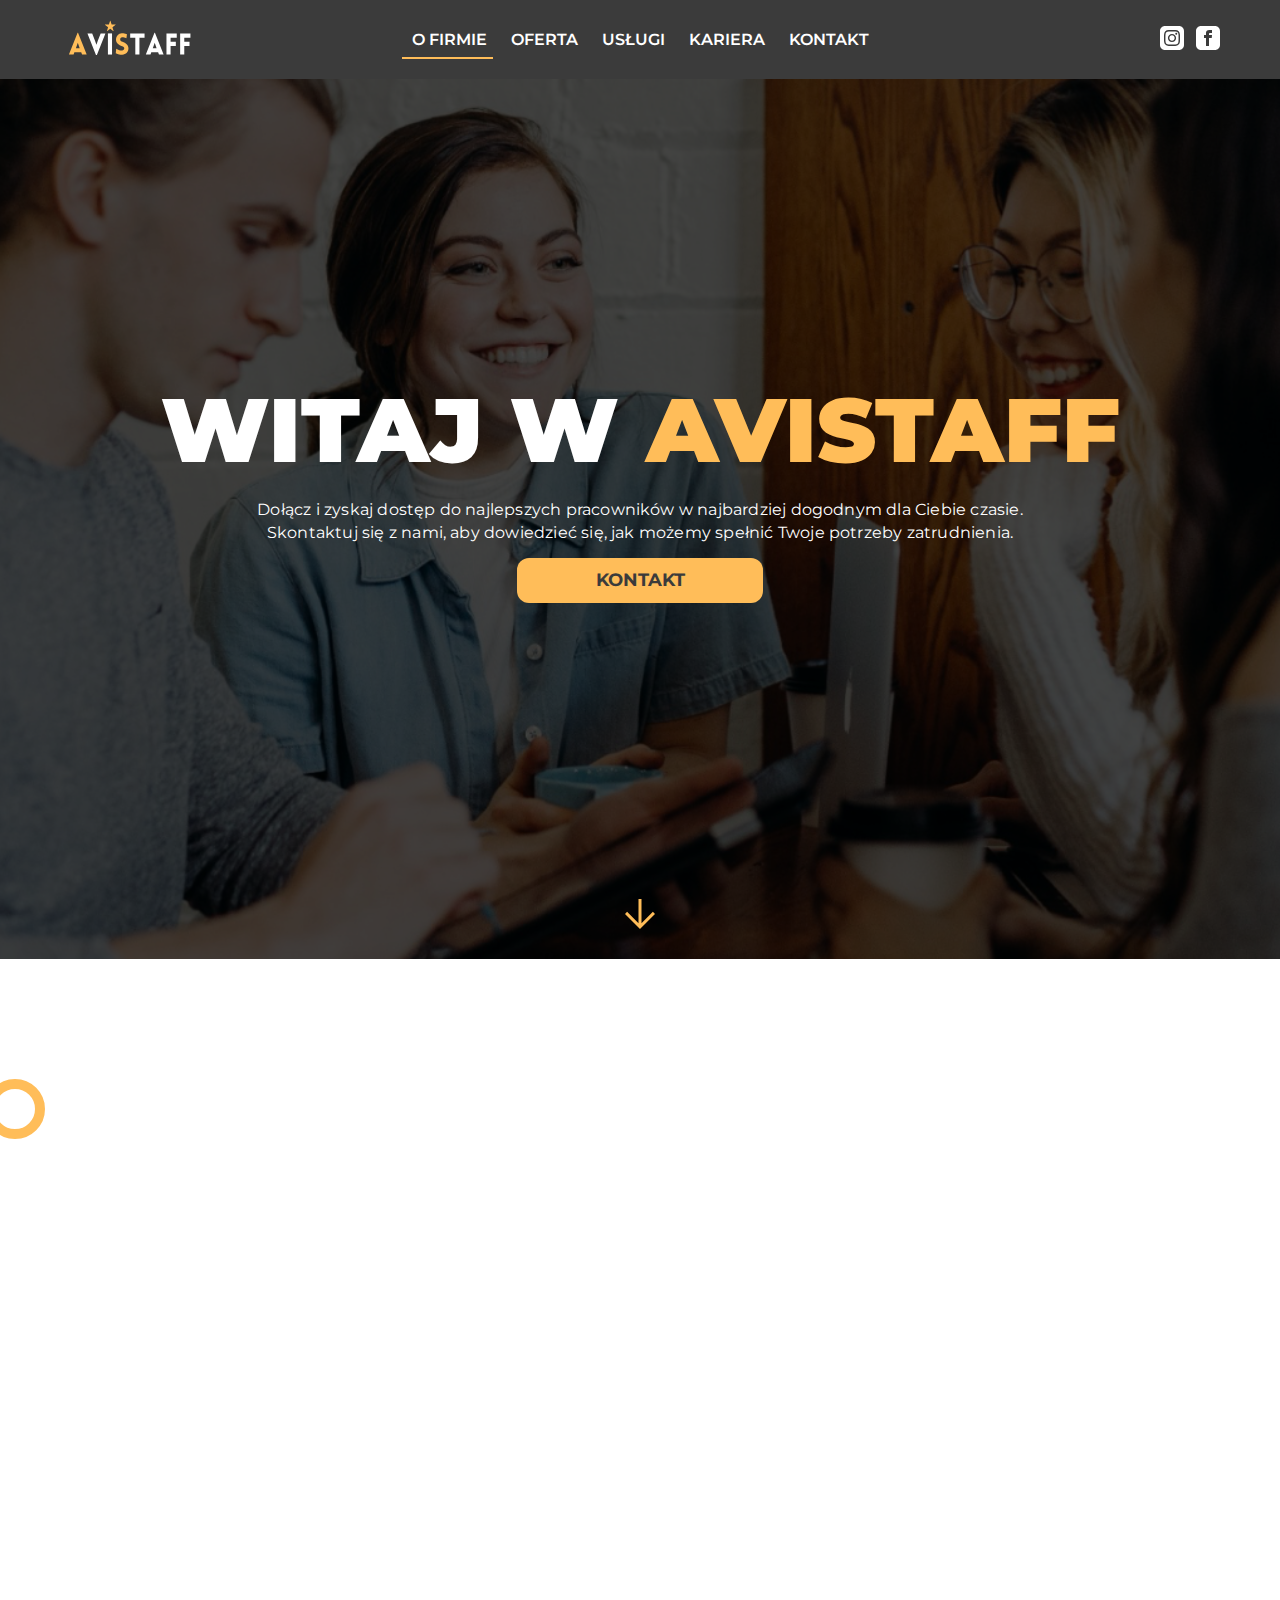
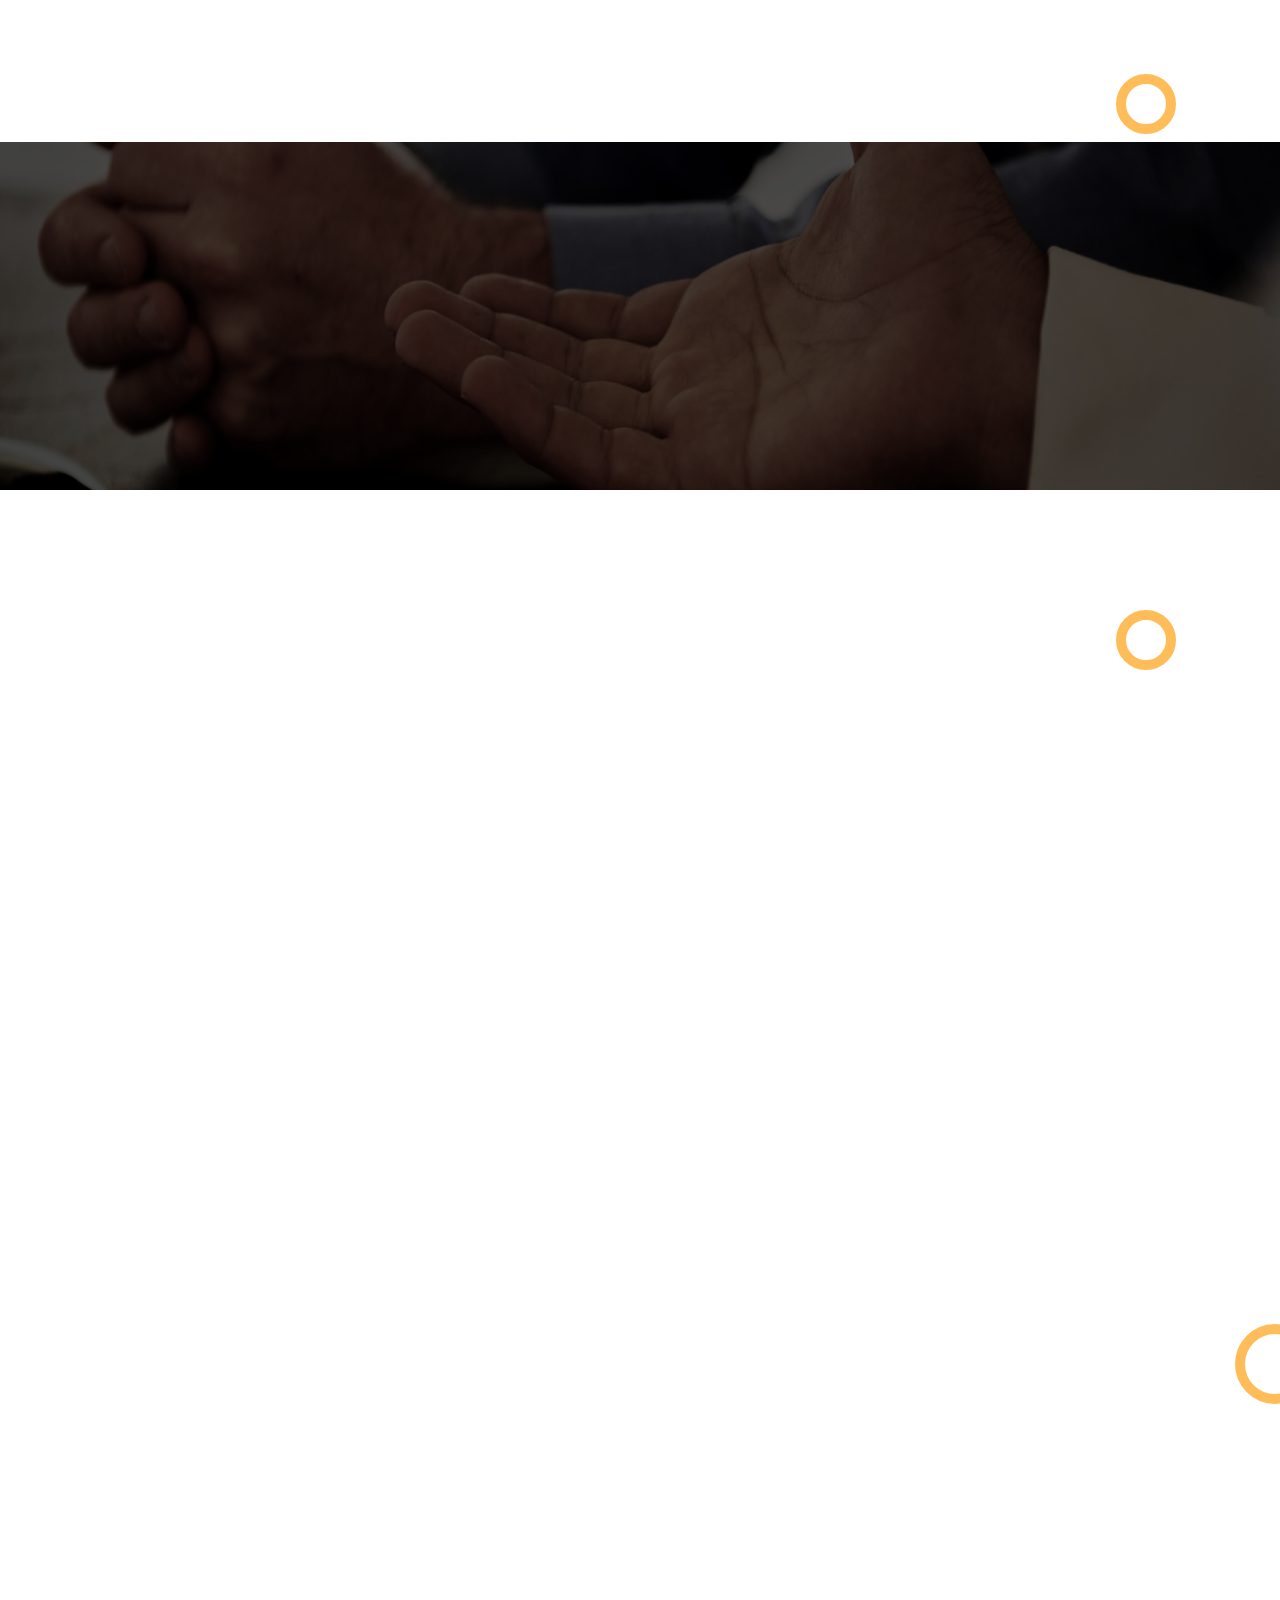
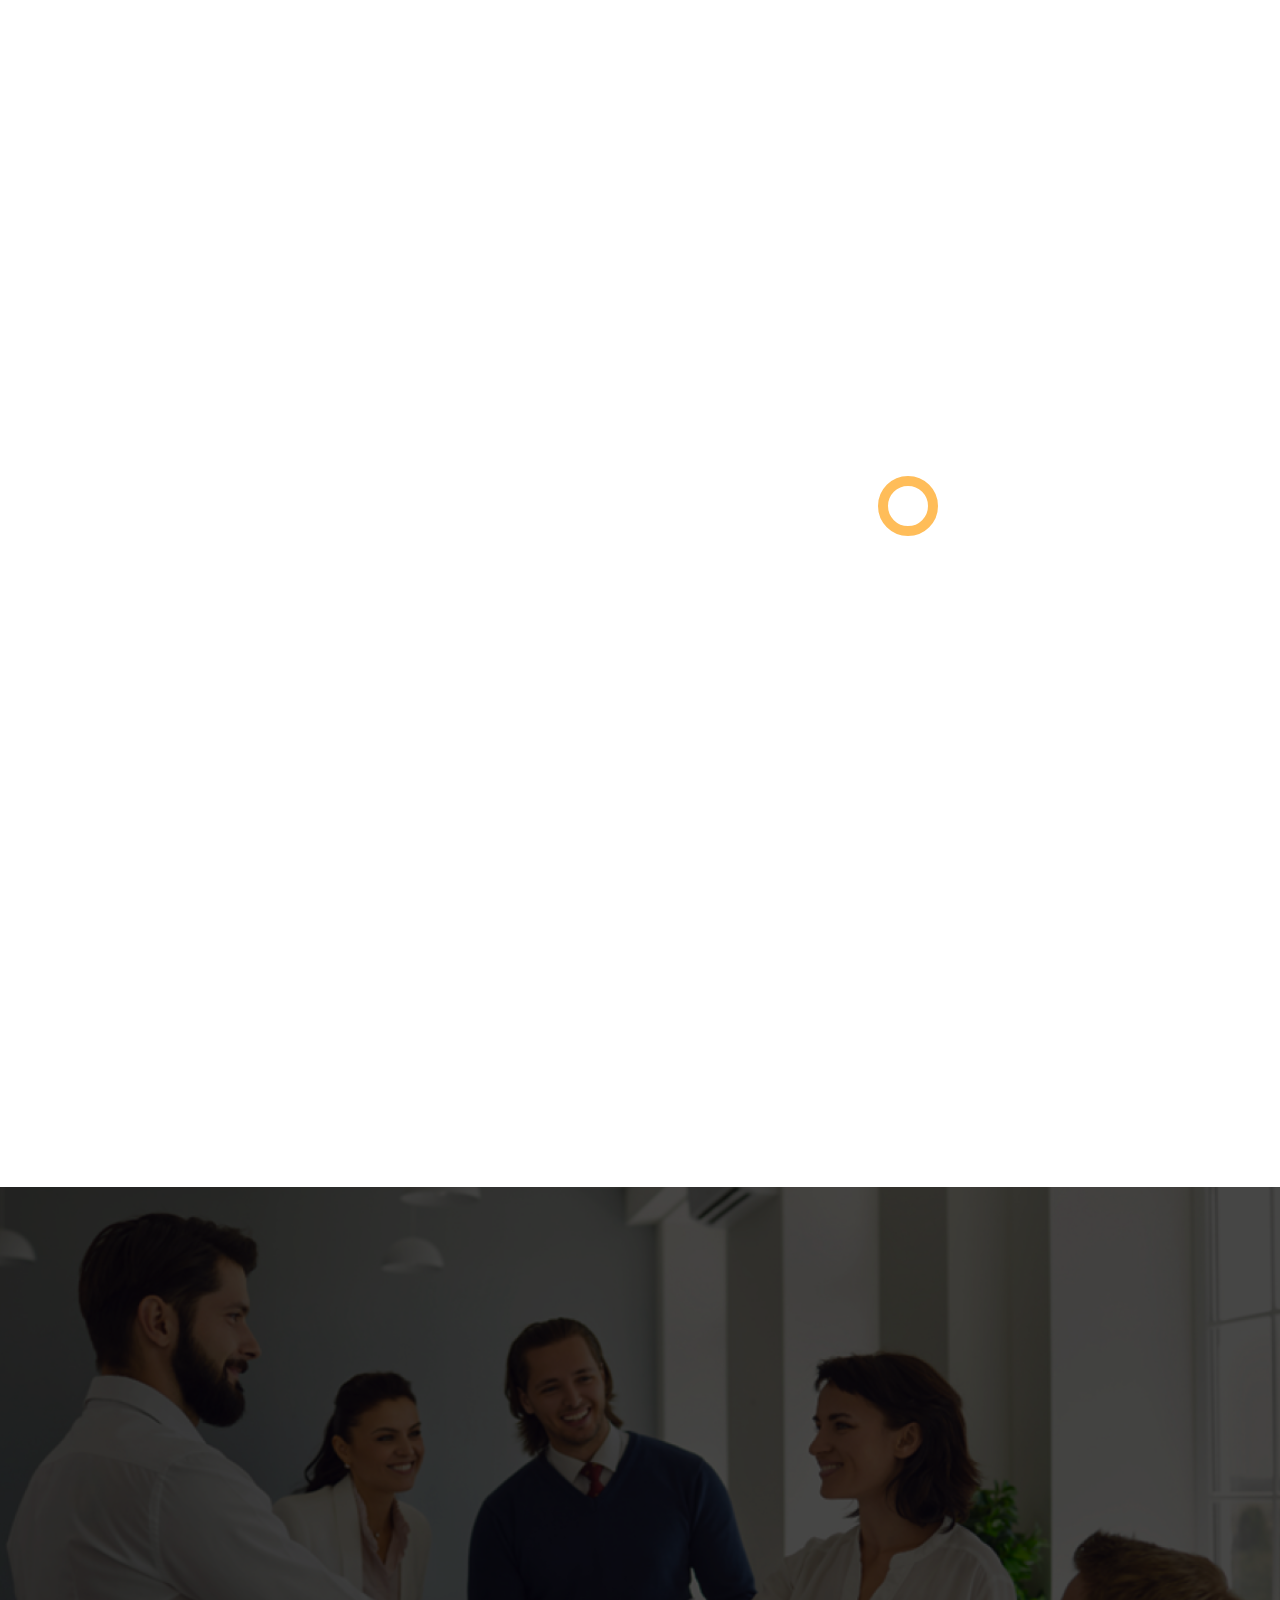
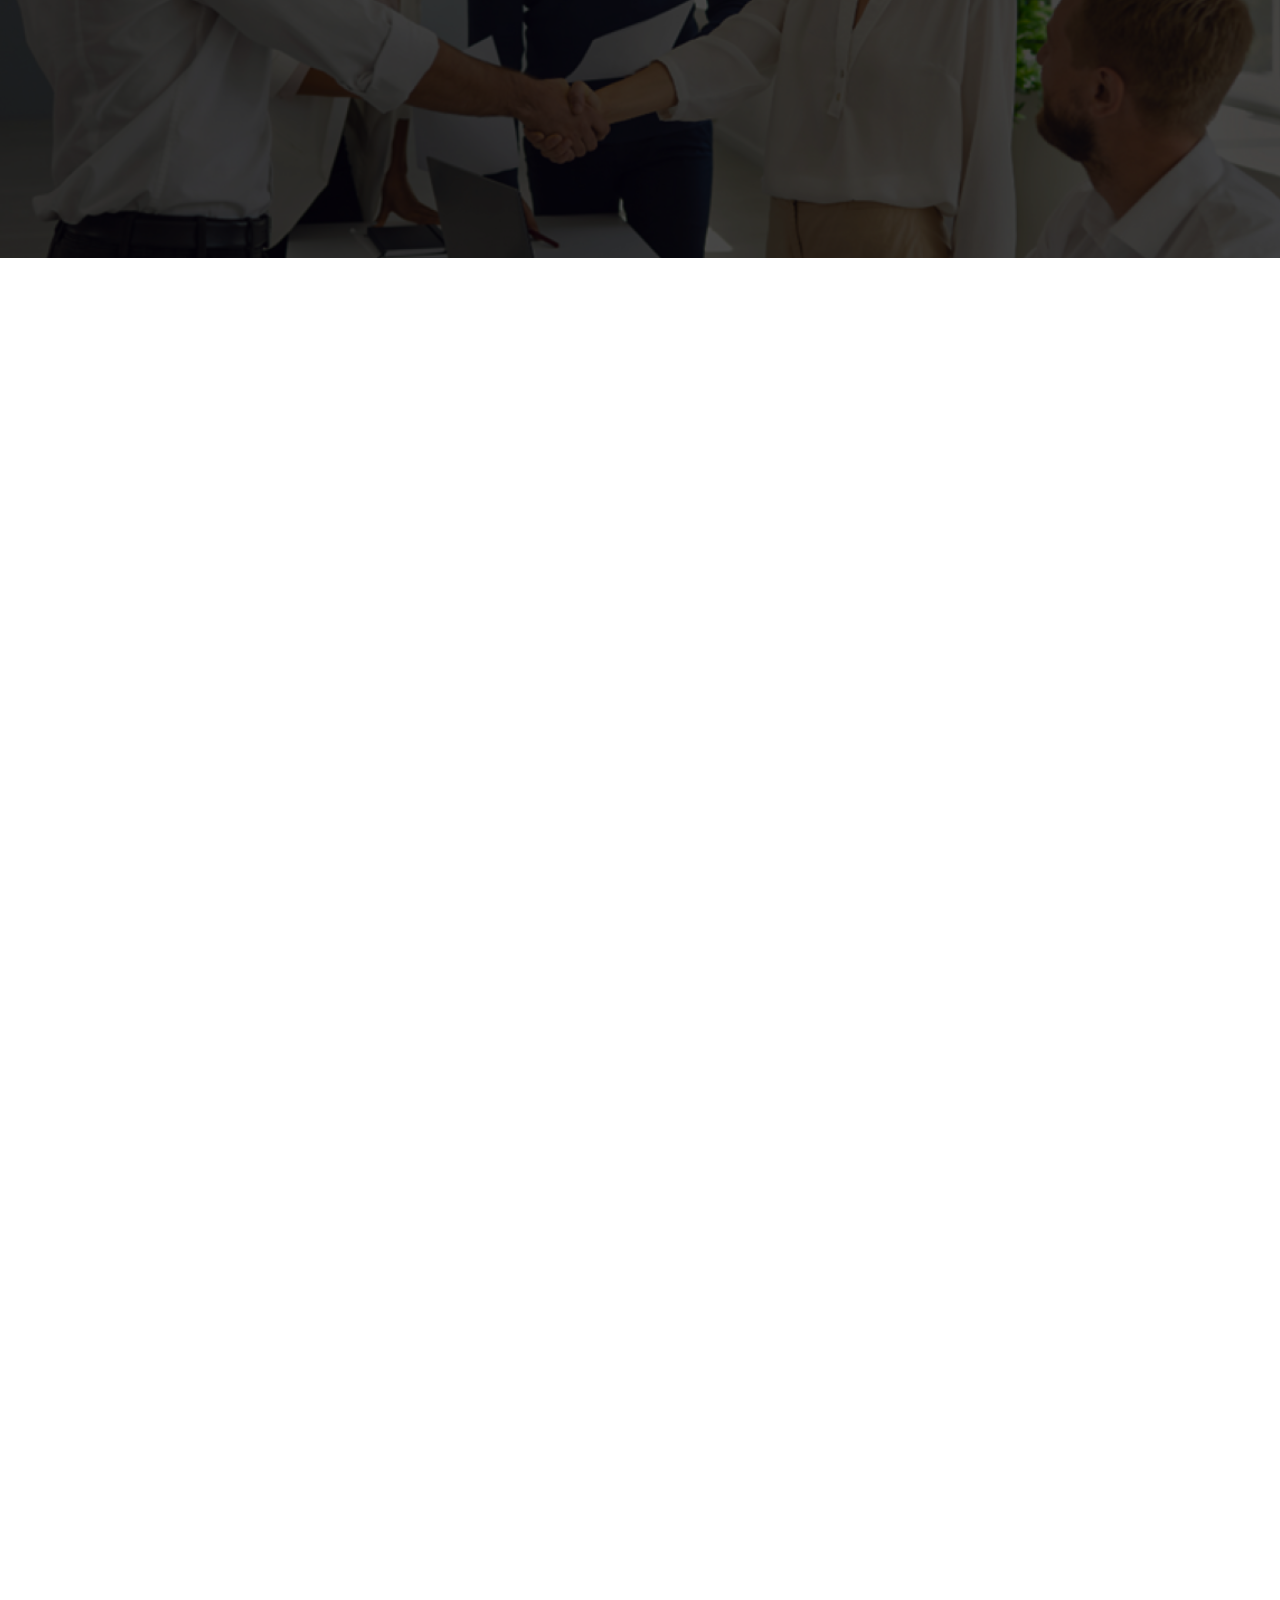
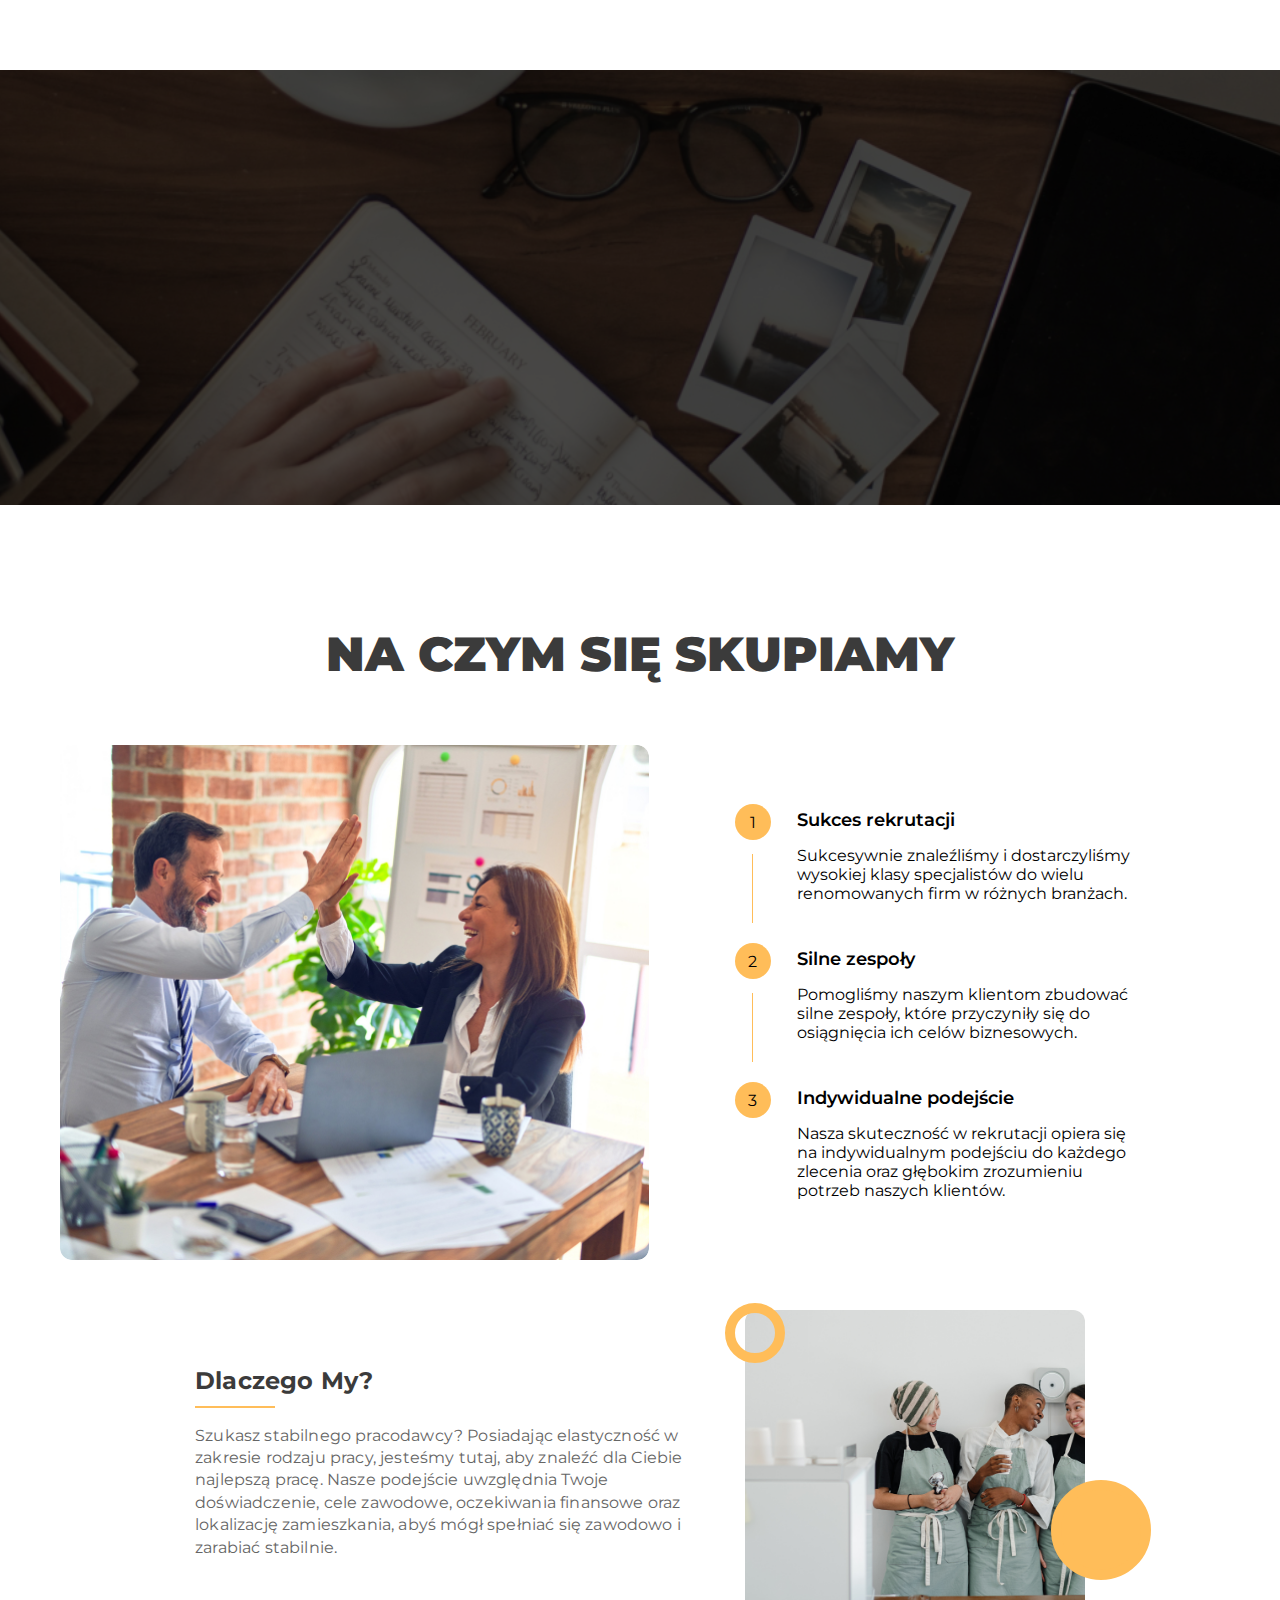
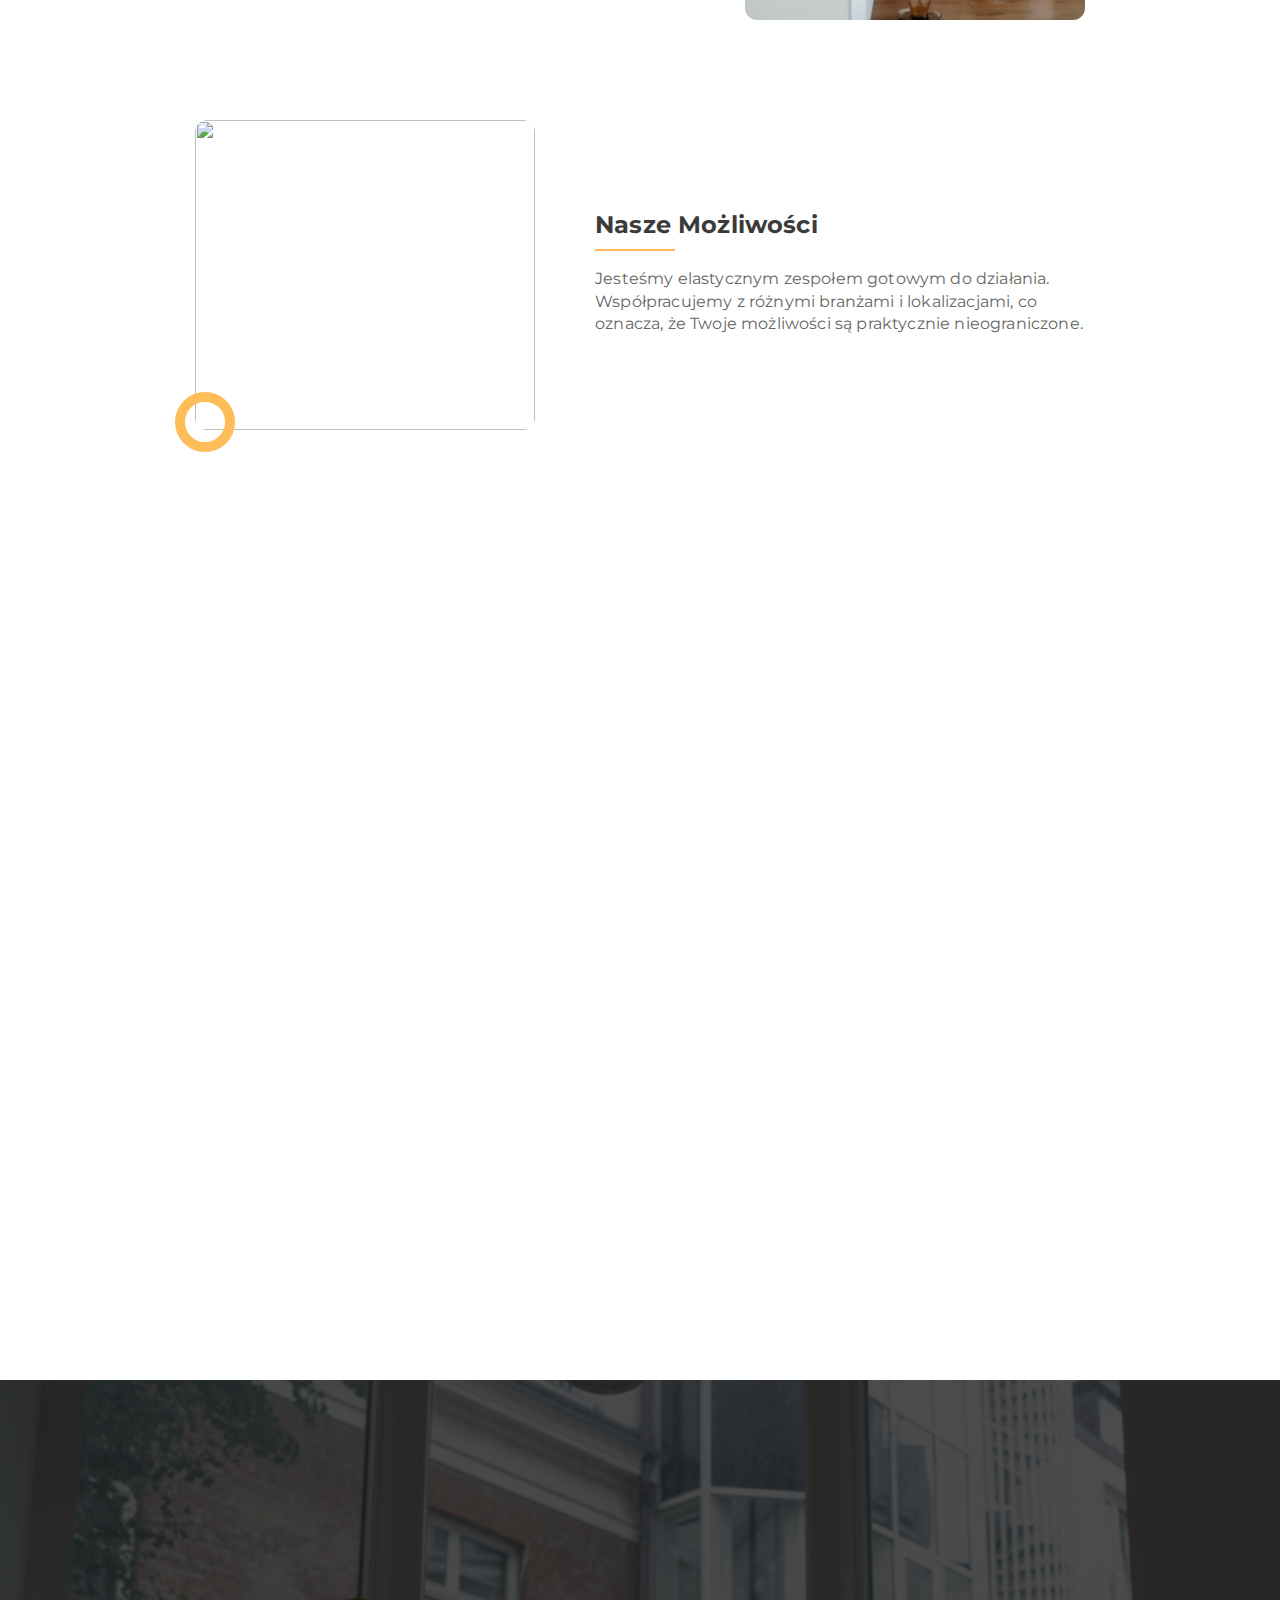
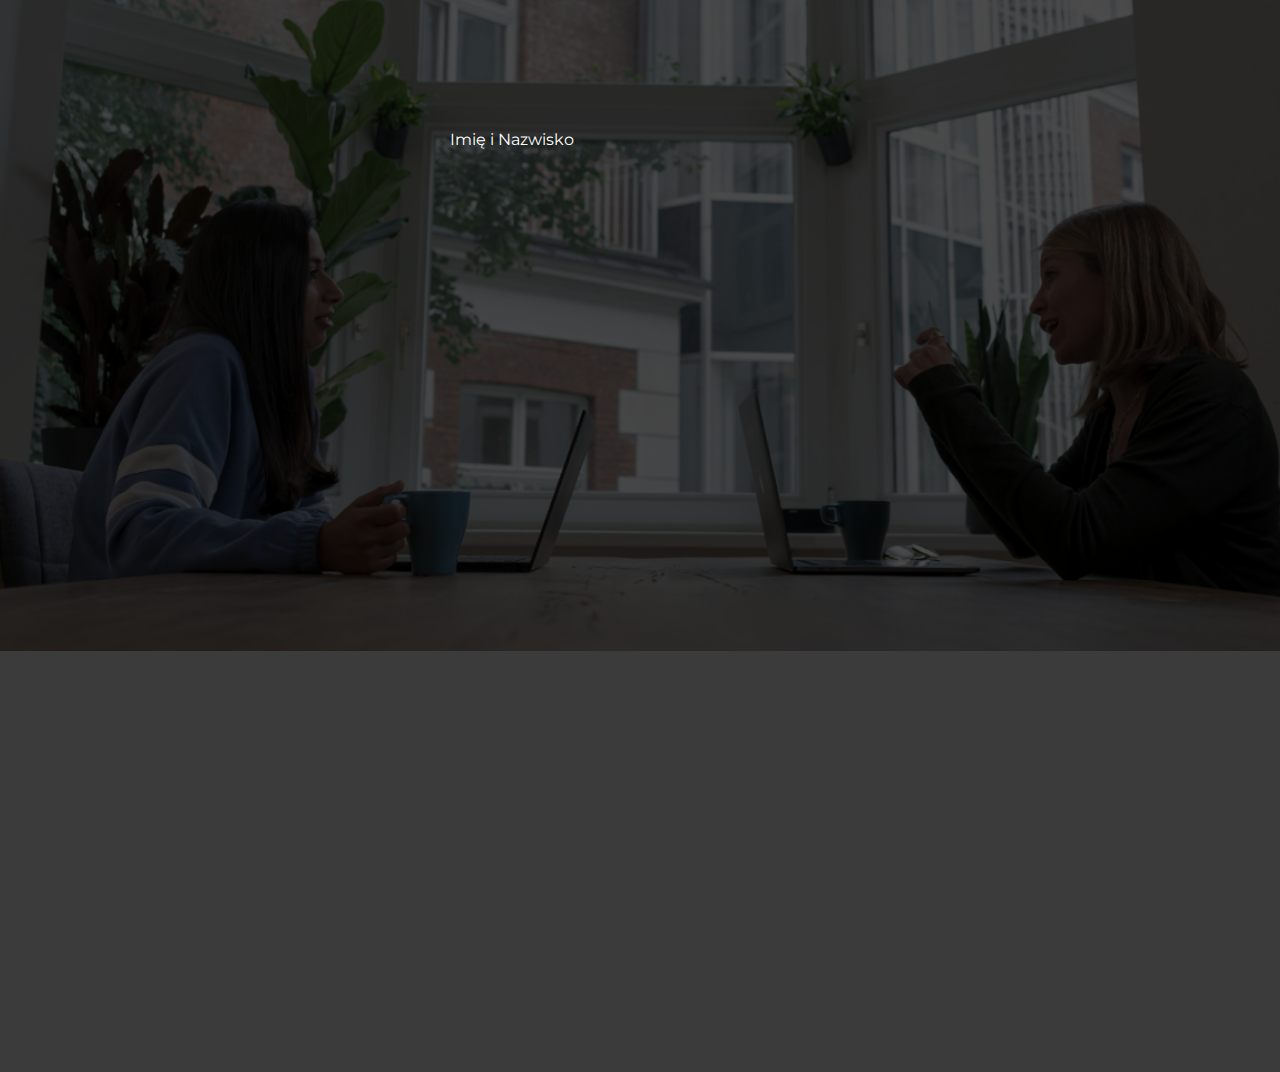
==== commit 6fa6c6a9: "Add files via upload" ====
--- a/index.html
+++ b/index.html
@@ -84,16 +84,55 @@
 	<body class="page__body">
 		<dialog class="popup">
 			<div class="popup__body">
-				<form action="telegram.php" class="kontakt__form">
+				<form action="#" class="kontakt__form">
+					<span class="popup__tel">
+						Zadzwoń do nas<a href="tel:+48698748604"
+							><br />
+							<b>+48 698 748 604</b></a
+						>
+					</span>
+					<h3 class="popup__text">
+						Przygotuj się do rozmowy, oto pytania, które w pierwszej kolejności
+						wrócą od nas
+					</h3>
+					<ul class="popup__list">
+						<li class="popup__item">Lorem ipsum dolor sit ?</li>
+						<li class="popup__item">
+							Lorem ipsum dolor sit amet consectetur adipisicing elit ?
+						</li>
+						<li class="popup__item">
+							Lorem ipsum dolor, sit amet consectetur adipisicing elit. Nemo
+							quod odit eum iste molestiae molestias?
+						</li>
+						<li class="popup__item">
+							Lorem ipsum dolor sit amet consectetur ?
+						</li>
+					</ul>
+					<a href="tel:+48698748604" class="section-offer__btn btn"
+						>Aplikuj o kontakt</a
+					>
+				</form>
+			</div>
+			<div class="popup__overlay"></div>
+		</dialog>
+		<dialog class="popup">
+			<div class="popup__body">
+				<form
+					method="POST"
+					action="telegram-online.php"
+					type="submit"
+					class="kontakt__form"
+				>
 					<div class="kontakt__row">
 						<label class="kontakt__label">Typ zlecenia</label>
-						<select name="" required>
+						<input class="kontakt__input" type="text" list="a" name="typ" />
+						<datalist class="kontakt__input" name="" required id="a">
 							<option value="pracownicy sprzątające">
 								pracownicy sprzątające
 							</option>
 							<option value="Gastronomiczne">Gastronomiczne</option>
 							<option value="magazyny">magazyny</option>
-						</select>
+						</datalist>
 					</div>
 					<div class="kontakt__row">
 						<label class="kontakt__label">Ilość osób</label>
@@ -103,6 +142,8 @@
 							placeholder="2"
 							required
 							name="osob"
+							min="0"
+							max="99"
 						/>
 					</div>
 					<div class="kontakt__row">
@@ -145,14 +186,20 @@
 							name="more"
 						/>
 					</div>
-					<butotn class="section-offer__btn btn">Uzyskaj ofertę</butotn>
+					<button type="submit" class="section-offer__btn btn">
+						Aplikuj o kontakt
+					</button>
 				</form>
 			</div>
 			<div class="popup__overlay"></div>
 		</dialog>
 		<dialog class="popup">
 			<div class="popup__body">
-				<form action="telegram.php" class="kontakt__form">
+				<form
+					action="telegram-48godzin.php"
+					method="POST"
+					class="kontakt__form"
+				>
 					<div class="kontakt__row">
 						<label class="kontakt__label">Pozyskaj pracownika</label>
 						<input
@@ -183,7 +230,7 @@
 							name="tel"
 						/>
 					</div>
-					<butotn class="section-offer__btn btn">Uzyskaj ofertę</butotn>
+					<button class="section-offer__btn btn">Aplikuj o kontakt</button>
 				</form>
 			</div>
 			<div class="popup__overlay"></div>
@@ -333,6 +380,7 @@
 						</div>
 						<div class="intro__arrow">
 							<img src="./img/arrow-down.svg" alt="" />
+							<a data-goto-section="firma" href="#firma"></a>
 						</div>
 					</div>
 				</section>
@@ -713,12 +761,9 @@
 										online. Otrzymasz potwierdzenie spotkania, podczas którego
 										omówimy wszystkie Twoje wątpliwości i pomysły!
 									</p>
-									<a
-										data-goto-section="kontakt"
-										href="kontakt"
-										class="card-online__btn btn"
-										>Wypełnij Formularz</a
-									>
+									<button class="card-online__btn btn _popup-link">
+										Wypełnij Formularz
+									</button>
 								</div>
 							</div>
 							<div
@@ -1133,7 +1178,7 @@
 							<h2
 								class="section-offer__title wow animate__animated animate__fadeInUp"
 							>
-								<span>Kontakt</span>
+								<span>Konta<span class="foo">kt</span></span>
 							</h2>
 							<p
 								class="section-offer__desk wow animate__animated animate__fadeInUp animate__delay-0.5s"
@@ -1177,10 +1222,11 @@
 										name="email"
 									/>
 								</div>
-								<butotn
+								<button
 									class="section-offer__btn btn wow animate__animated animate__fadeInUp animate__delay-0.5s"
-									>Uzyskaj ofertę</butotn
 								>
+									Aplikuj o kontakt
+								</button>
 							</form>
 						</div>
 					</div>
--- a/css/style.css
+++ b/css/style.css
@@ -33,6 +33,9 @@
     font-size: calc(34px + 46 * (100vw - 320px) / 840);
   }
 }
+.section-bg--big .section-offer__title span.foo {
+  letter-spacing: 0.1em;
+}
 .section-bg::before {
   content: "";
   position: absolute;
@@ -111,6 +114,7 @@
 .btn {
   display: inline-block;
   cursor: pointer;
+  text-align: center;
   padding: 0.625em 4.375em;
   font-size: 1.125rem;
   font-weight: 700;
@@ -387,7 +391,21 @@
   background: rgba(0, 0, 0, 0.7);
 }
 .intro__arrow {
+  position: relative;
   margin: auto;
+  display: flex;
+  justify-content: center;
+  padding-bottom: 30px;
+  animation: arrowanim 0.8s linear infinite alternate;
+}
+.intro__arrow a {
+  position: absolute;
+  top: 0;
+  left: 0;
+  right: 0;
+  bottom: 0;
+  width: 100%;
+  height: 100%;
 }
 .intro__body {
   position: relative;
@@ -404,6 +422,14 @@
   min-height: 100%;
 }
 
+@keyframes arrowanim {
+  0% {
+    transform: translate(0px, -20px);
+  }
+  100% {
+    transform: translate(0px, 0px);
+  }
+}
 .about__body {
   display: grid;
   gap: 2.5rem 1.25rem;
@@ -760,6 +786,8 @@
   padding-top: 40px;
   padding-bottom: 40px;
   box-shadow: 0px 4px 9px 0px rgba(0, 0, 0, 0.05), 0px 16px 16px 0px rgba(0, 0, 0, 0.04), 0px 36px 22px 0px rgba(0, 0, 0, 0.03), 0px 64px 26px 0px rgba(0, 0, 0, 0.01), 0px 101px 28px 0px rgba(0, 0, 0, 0);
+  transform: translate(0px, 0px);
+  transition: all 0.3s ease 0s;
 }
 @media (max-width: 1160px) {
   .card-working {
@@ -769,6 +797,11 @@
 @media (max-width: 1160px) {
   .card-working {
     padding-bottom: calc(20px + 20 * (100vw - 320px) / 840);
+  }
+}
+@media (any-hover: hover) {
+  .card-working:hover {
+    transform: translate(0px, -5px);
   }
 }
 .card-working__icon {
@@ -1103,6 +1136,24 @@
   opacity: 0;
   visibility: hidden;
   pointer-events: none;
+}
+.popup__list {
+  display: flex;
+  flex-direction: column;
+  gap: 0.625rem;
+}
+.popup__tel {
+  text-align: center;
+  font-size: 2rem;
+}
+.popup__tel a {
+  color: var(--color-text);
+  transition: all 0.3s ease 0s;
+}
+@media (any-hover: hover) {
+  .popup__tel a:hover {
+    color: var(--color-accent);
+  }
 }
 .popup__body {
   position: relative;
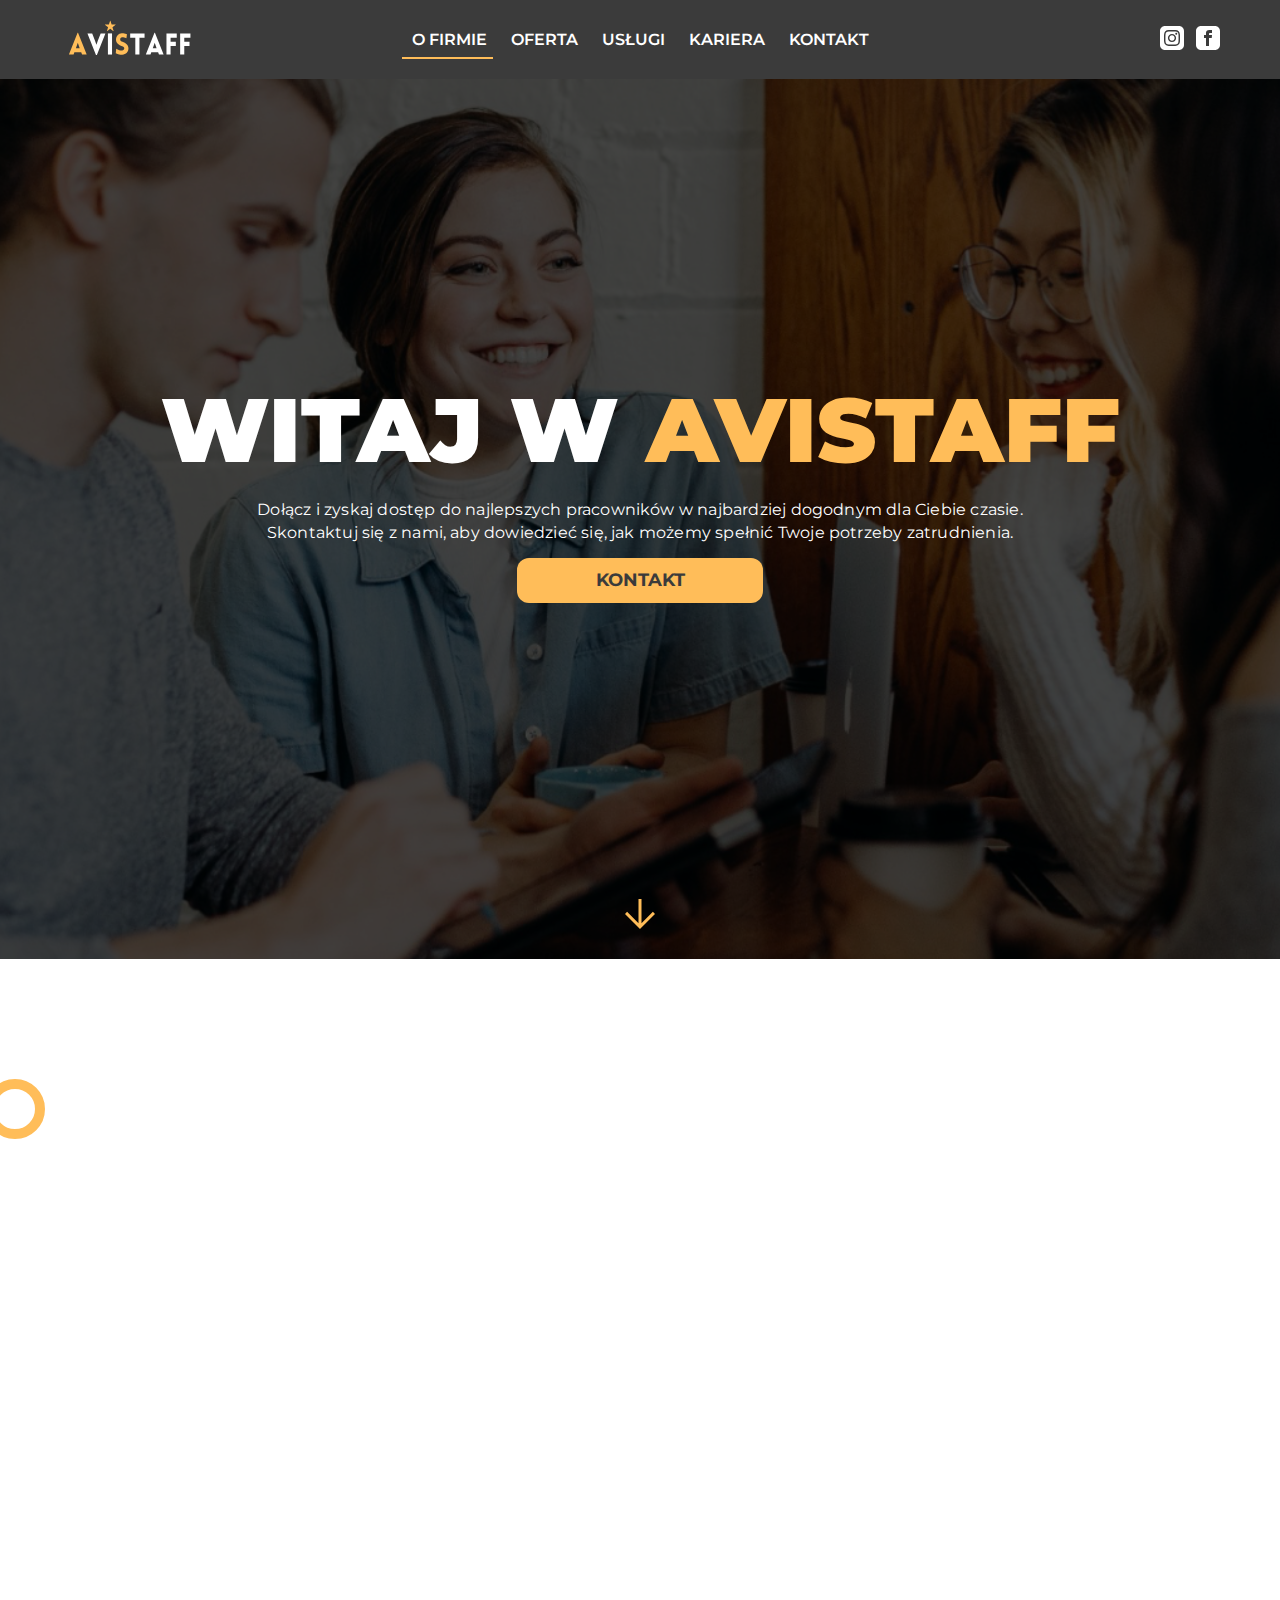
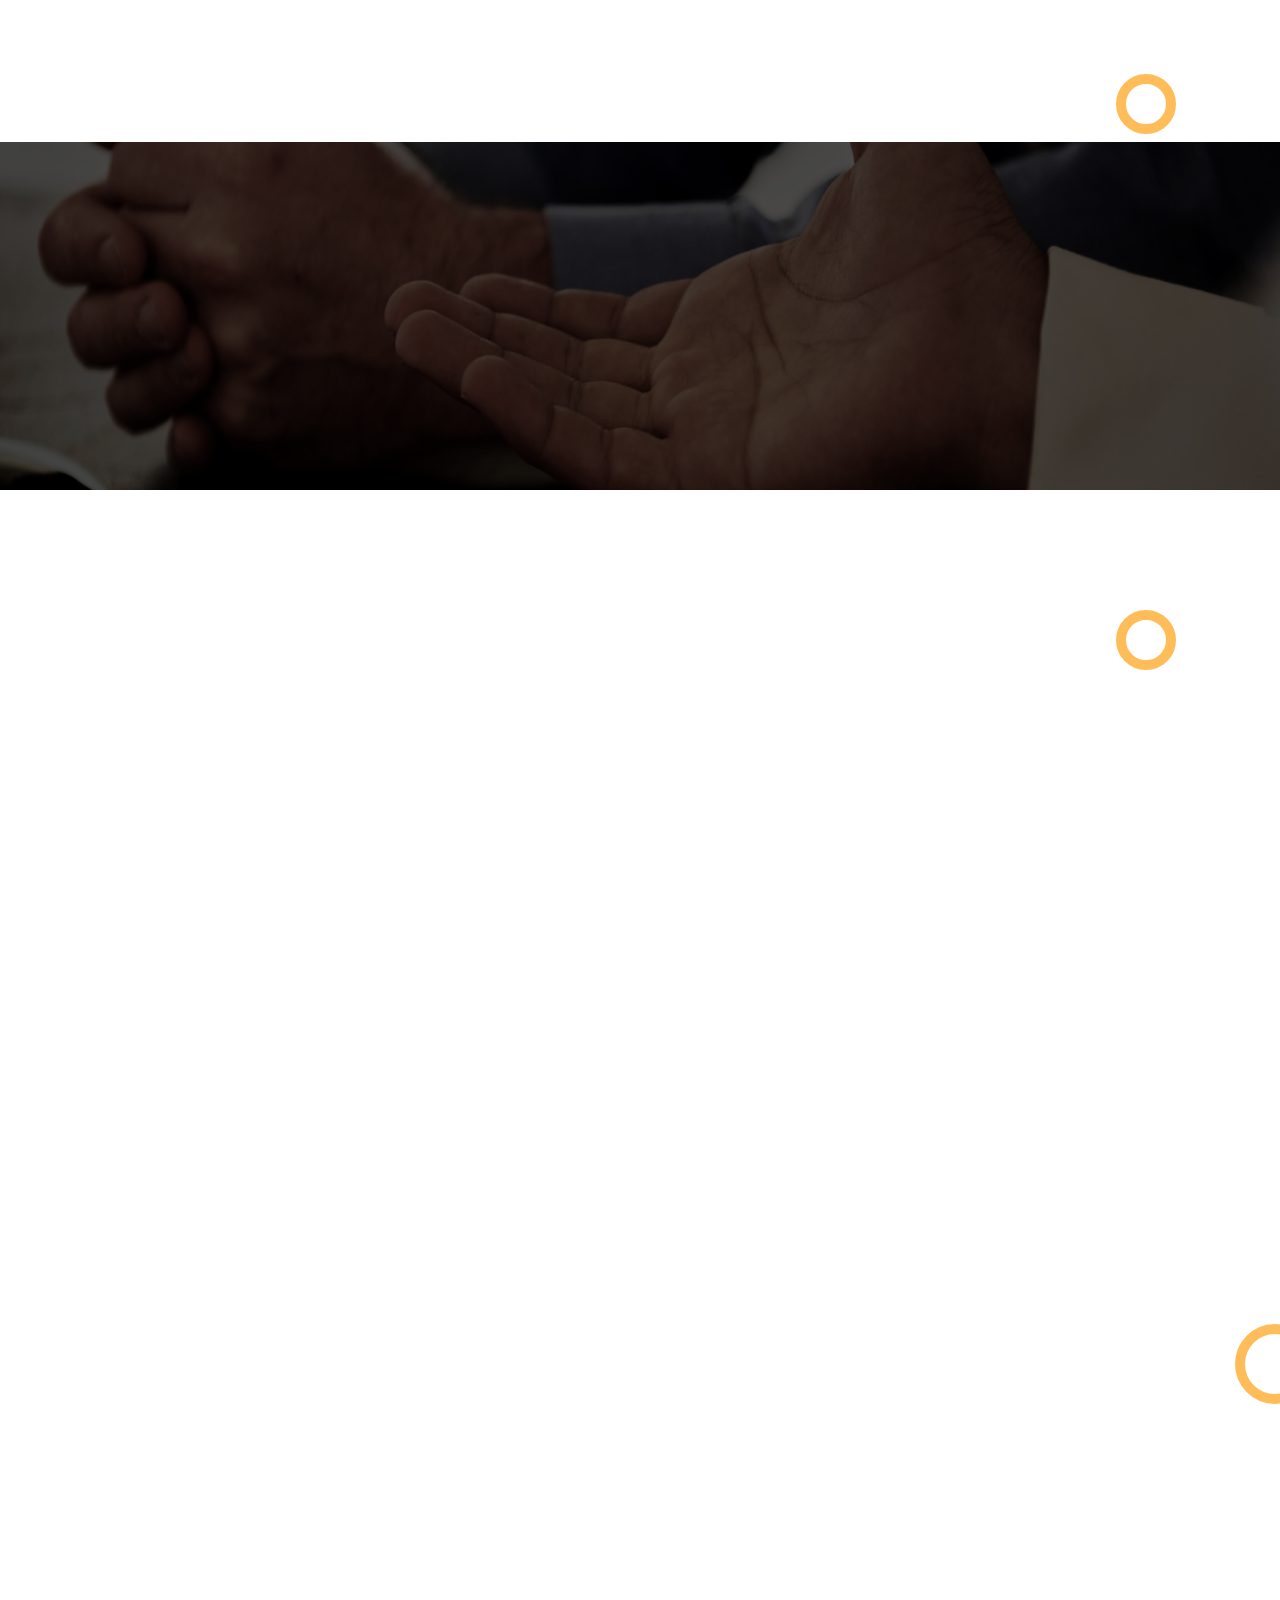
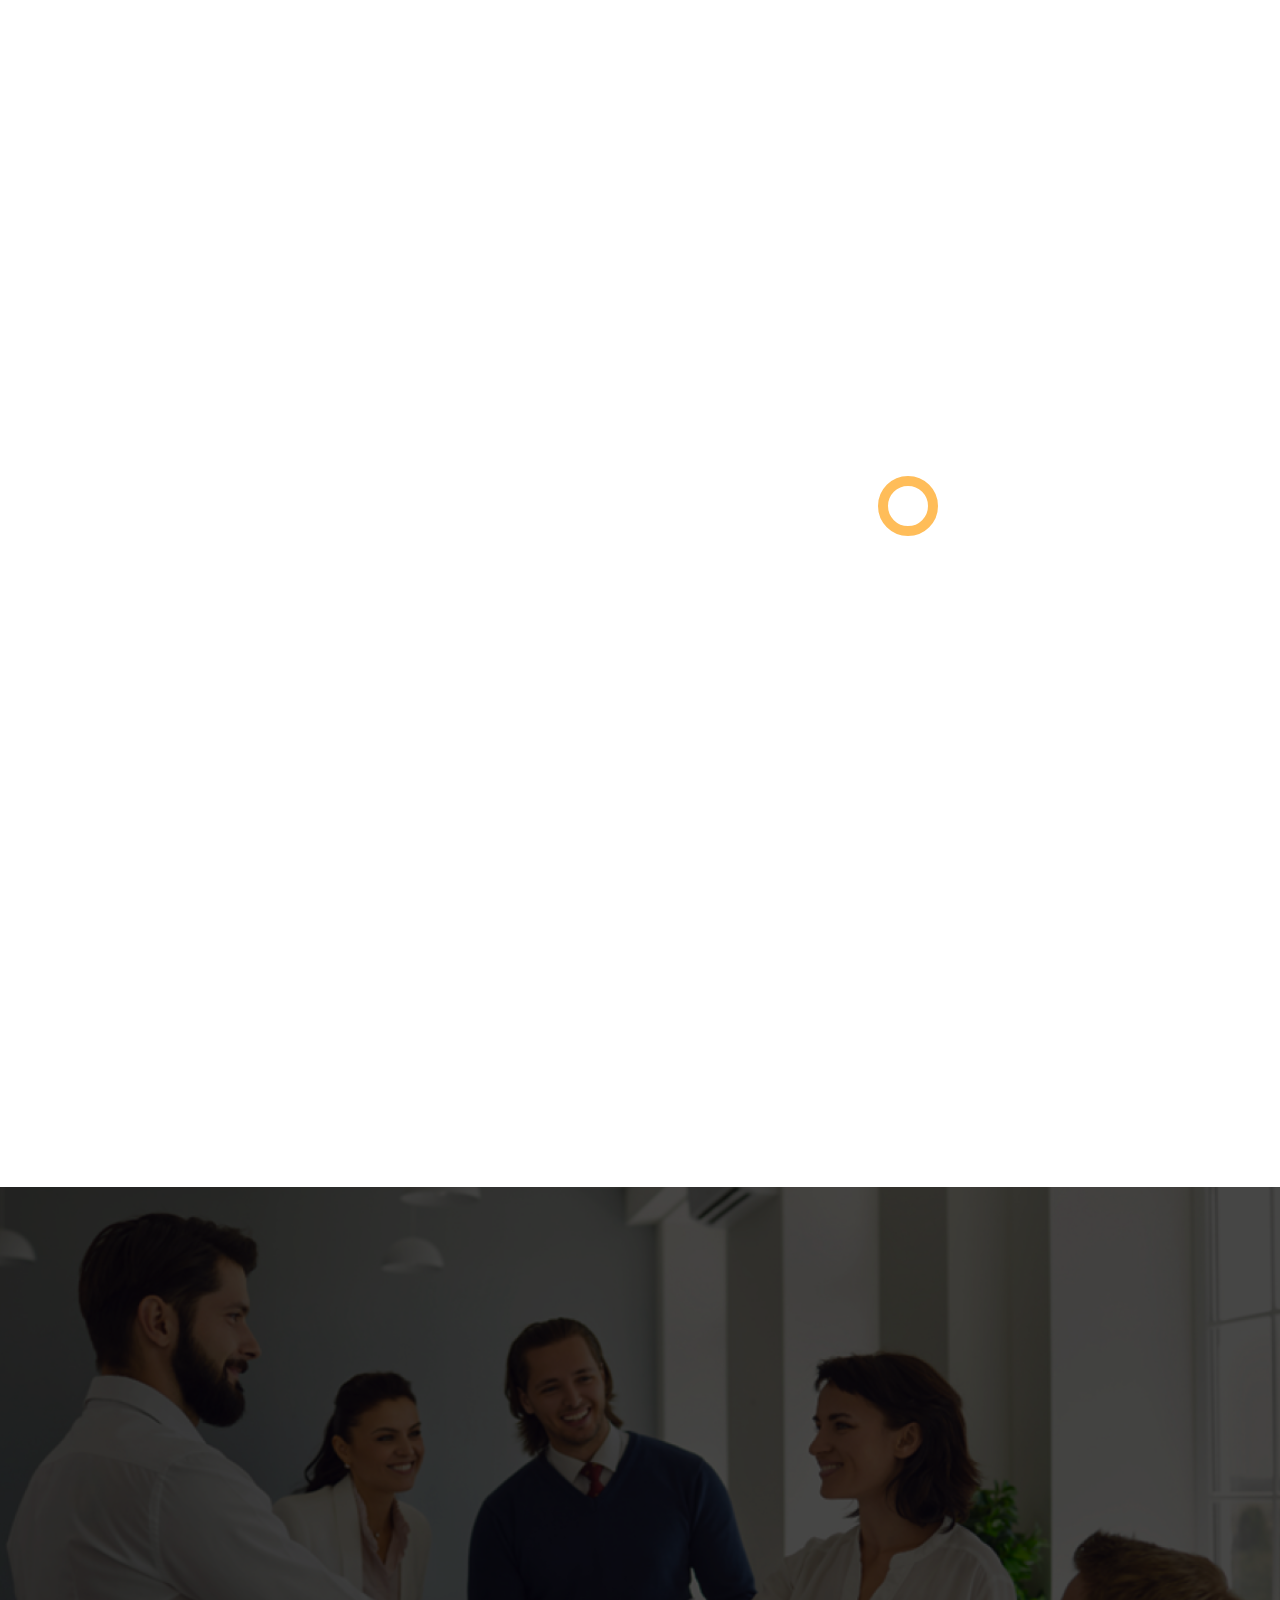
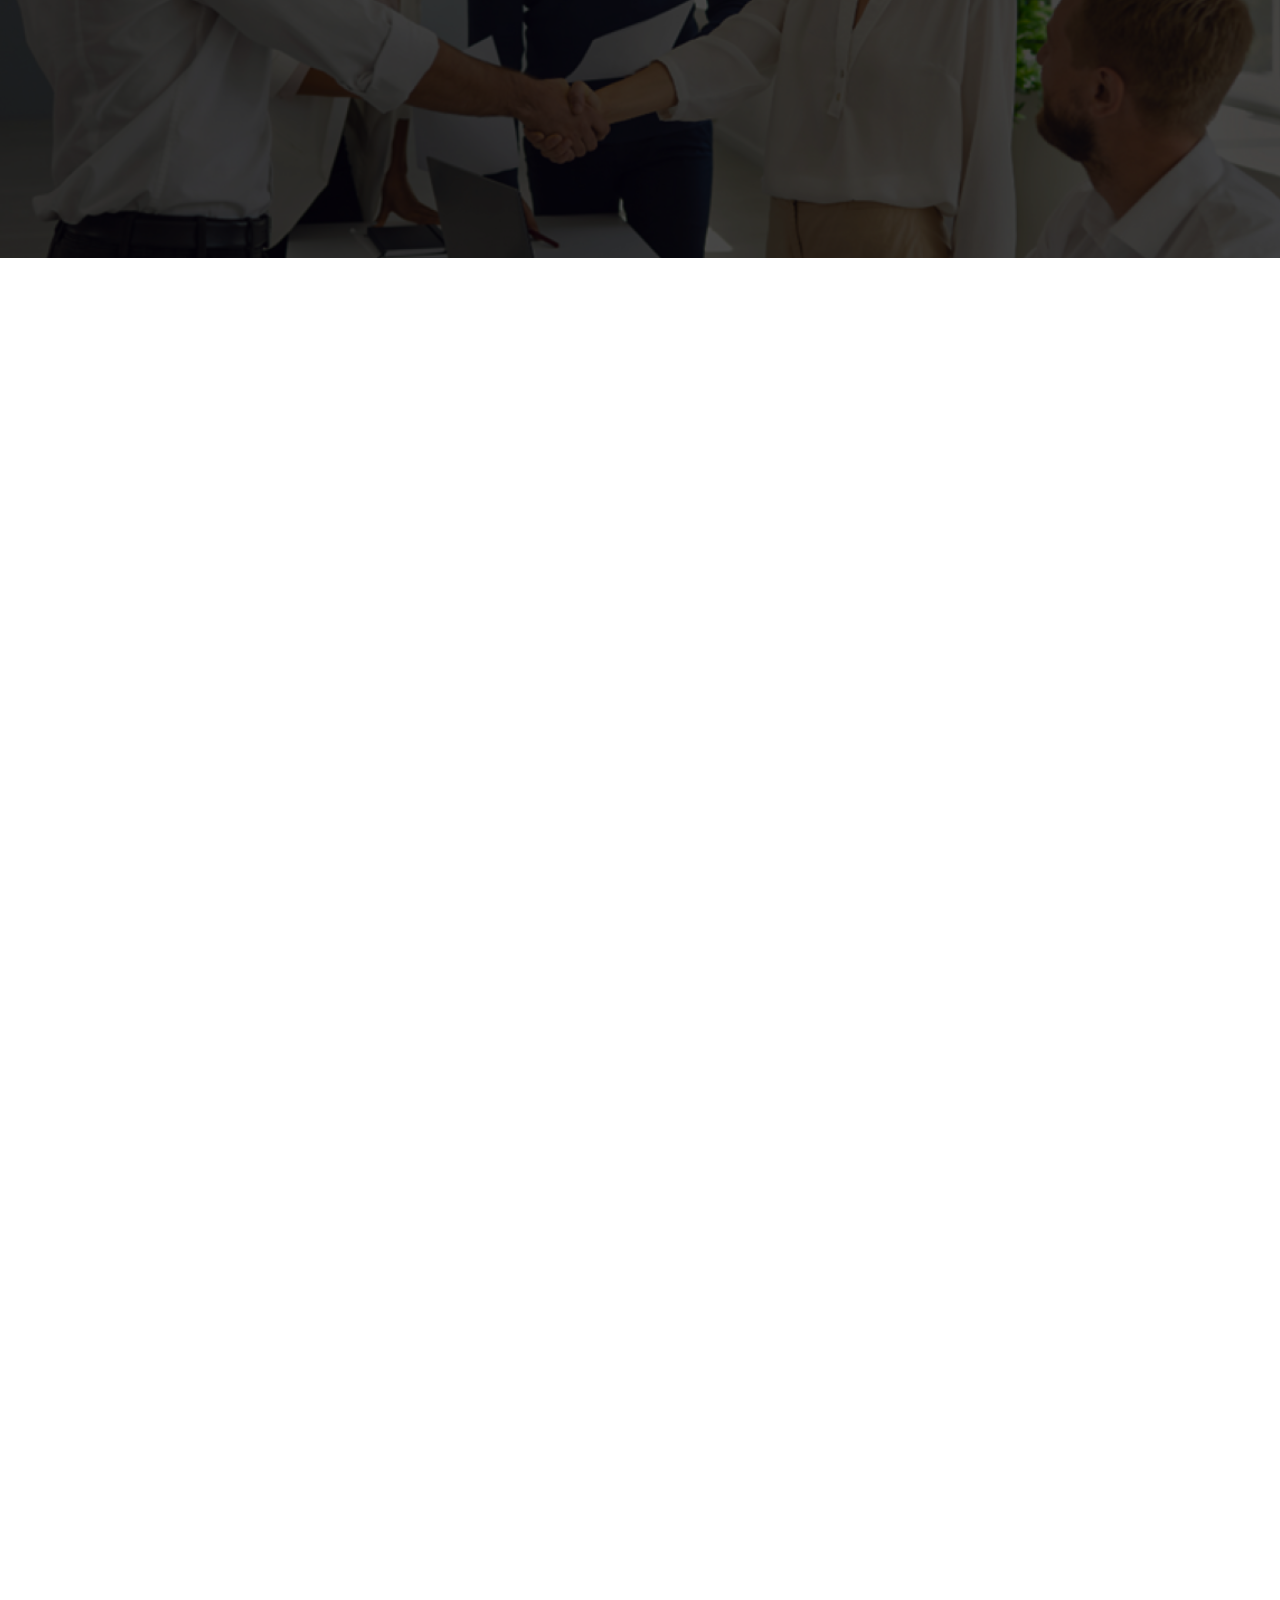
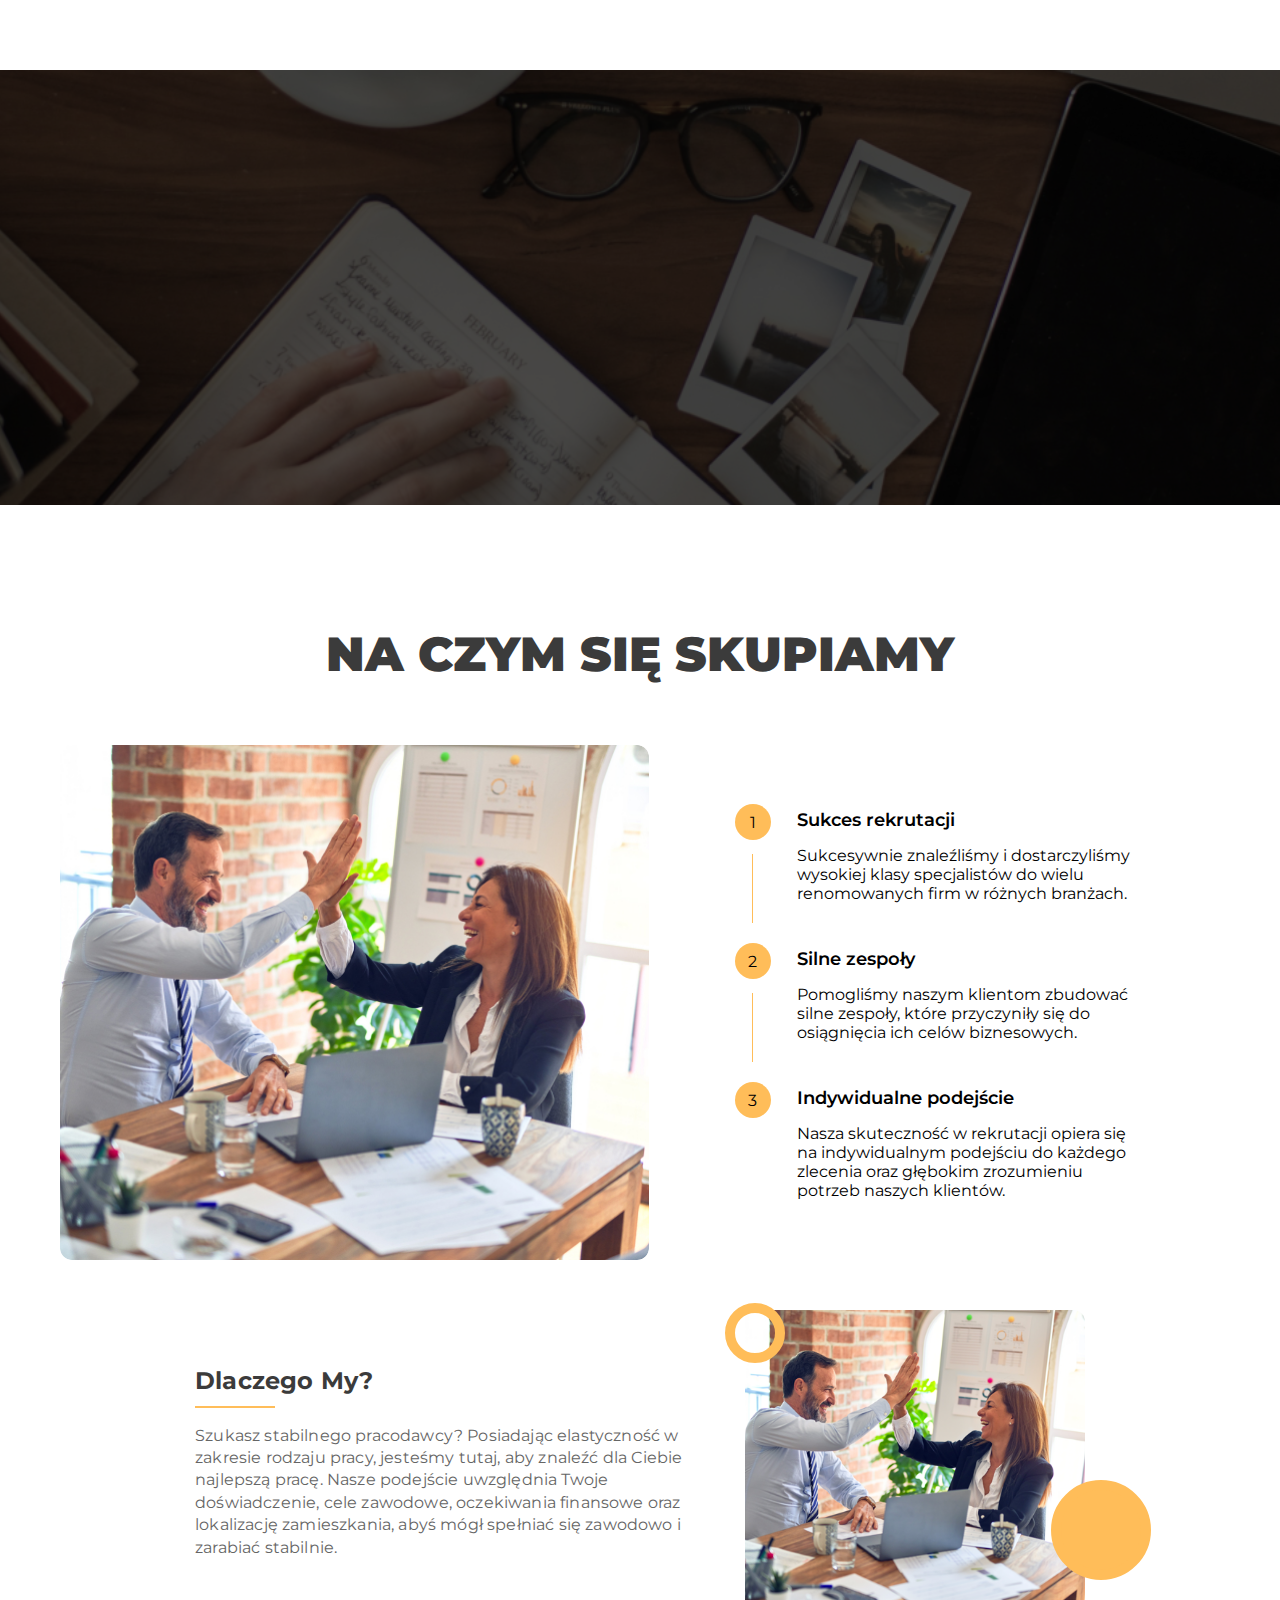
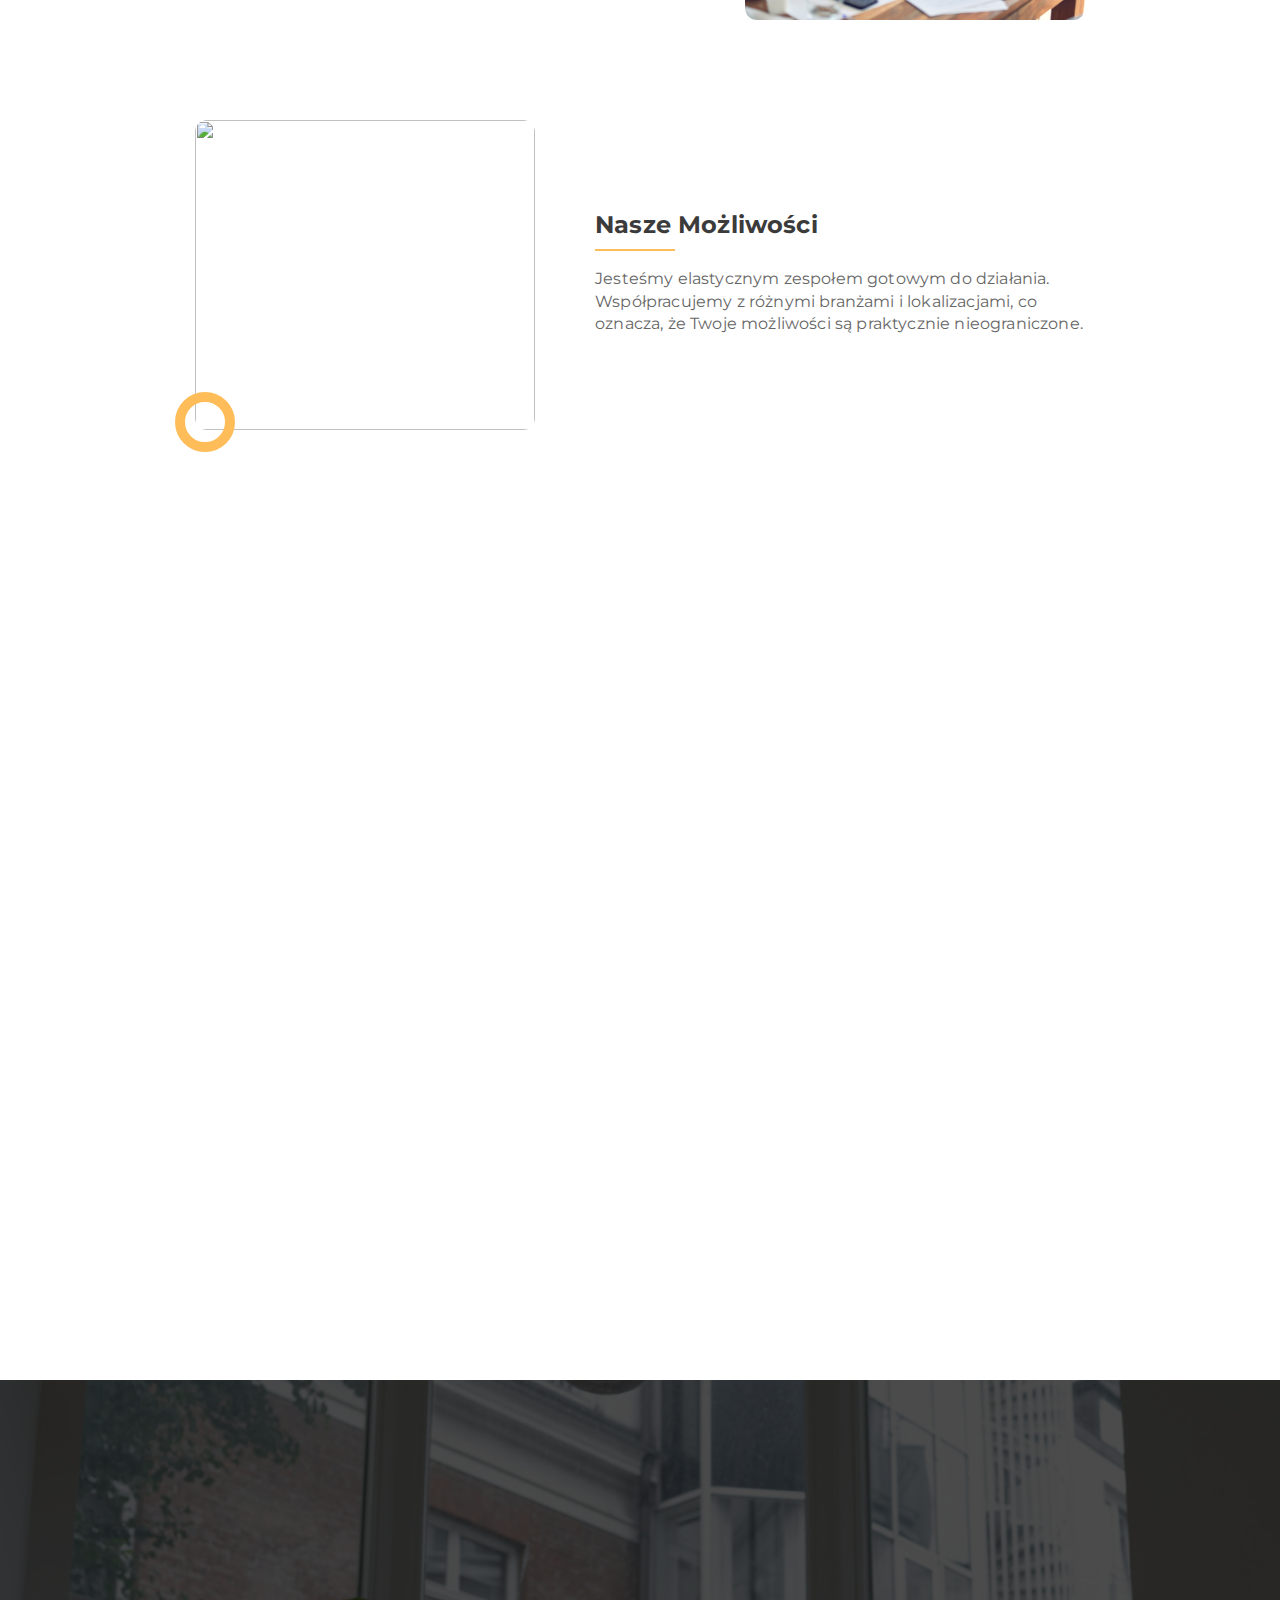
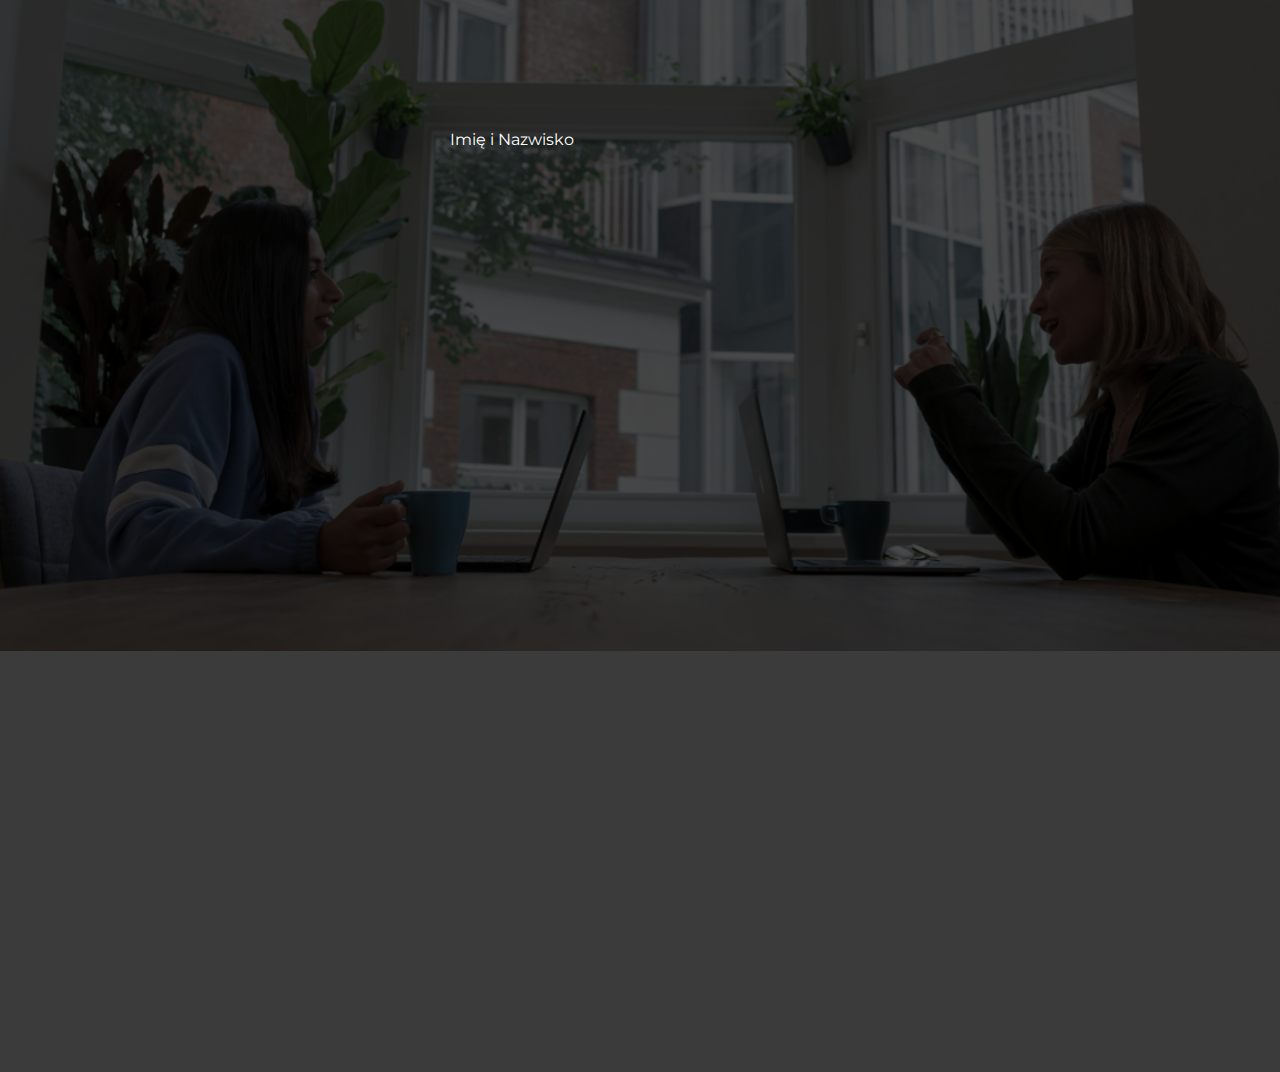
==== commit 3018783a: "Add files via upload" ====
--- a/index.html
+++ b/index.html
@@ -84,6 +84,126 @@
 	<body class="page__body">
 		<dialog class="popup">
 			<div class="popup__body">
+				<form
+					method="POST"
+					action="telegram-online.php"
+					type="submit"
+					class="kontakt__form"
+				>
+					<div class="kontakt__row">
+						<label class="kontakt__label">Typ zlecenia</label>
+						<input class="kontakt__input" type="text" list="a" name="typ" />
+						<datalist class="kontakt__input" name="" required id="a">
+							<option value="pracownicy sprzątające">
+								pracownicy sprzątające
+							</option>
+							<option value="Gastronomiczne">Gastronomiczne</option>
+							<option value="magazyny">magazyny</option>
+						</datalist>
+					</div>
+					<div class="kontakt__row">
+						<label class="kontakt__label">Ilość osób</label>
+						<input
+							class="kontakt__input"
+							type="number"
+							placeholder="2"
+							required
+							name="osob"
+							min="0"
+							max="99"
+						/>
+					</div>
+					<div class="kontakt__row">
+						<label class="kontakt__label">Lokalizacja</label>
+						<input
+							class="kontakt__input"
+							type="text"
+							placeholder="Warszawa"
+							required
+							name="location"
+						/>
+					</div>
+					<div class="kontakt__row">
+						<label class="kontakt__label">Twój e-mail</label>
+						<input
+							class="kontakt__input"
+							type="email"
+							placeholder="john@doe.org"
+							required
+							name="email"
+						/>
+					</div>
+					<div class="kontakt__row">
+						<label class="kontakt__label">Telefon</label>
+						<input
+							class="kontakt__input"
+							type="tel"
+							placeholder="+48 123 456 789"
+							required
+							name="number"
+						/>
+					</div>
+					<div class="kontakt__row">
+						<label class="kontakt__label">Szczegóły zlecenia</label>
+						<input
+							class="kontakt__input"
+							type="text"
+							placeholder=""
+							required
+							name="more"
+						/>
+					</div>
+					<button type="submit" class="section-offer__btn btn">
+						Aplikuj o kontakt
+					</button>
+				</form>
+			</div>
+			<div class="popup__overlay"></div>
+		</dialog>
+		<dialog class="popup">
+			<div class="popup__body">
+				<form
+					action="telegram-48godzin.php"
+					method="POST"
+					class="kontakt__form"
+				>
+					<div class="kontakt__row">
+						<label class="kontakt__label">Pozyskaj pracownika</label>
+						<input
+							class="kontakt__input"
+							type="text"
+							placeholder="John Smith"
+							required
+							name="search"
+						/>
+					</div>
+					<div class="kontakt__row">
+						<label class="kontakt__label">Imię nazwisko</label>
+						<input
+							class="kontakt__input"
+							type="text"
+							placeholder="John Smith"
+							required
+							name="name"
+						/>
+					</div>
+					<div class="kontakt__row">
+						<label class="kontakt__label">Telefon kontaktowy</label>
+						<input
+							class="kontakt__input"
+							type="tel"
+							placeholder="+48 123 456 789"
+							required
+							name="tel"
+						/>
+					</div>
+					<button class="section-offer__btn btn">Aplikuj o kontakt</button>
+				</form>
+			</div>
+			<div class="popup__overlay"></div>
+		</dialog>
+		<dialog class="popup">
+			<div class="popup__body">
 				<form action="#" class="kontakt__form">
 					<span class="popup__tel">
 						Zadzwoń do nas<a href="tel:+48698748604"
@@ -111,126 +231,6 @@
 					<a href="tel:+48698748604" class="section-offer__btn btn"
 						>Aplikuj o kontakt</a
 					>
-				</form>
-			</div>
-			<div class="popup__overlay"></div>
-		</dialog>
-		<dialog class="popup">
-			<div class="popup__body">
-				<form
-					method="POST"
-					action="telegram-online.php"
-					type="submit"
-					class="kontakt__form"
-				>
-					<div class="kontakt__row">
-						<label class="kontakt__label">Typ zlecenia</label>
-						<input class="kontakt__input" type="text" list="a" name="typ" />
-						<datalist class="kontakt__input" name="" required id="a">
-							<option value="pracownicy sprzątające">
-								pracownicy sprzątające
-							</option>
-							<option value="Gastronomiczne">Gastronomiczne</option>
-							<option value="magazyny">magazyny</option>
-						</datalist>
-					</div>
-					<div class="kontakt__row">
-						<label class="kontakt__label">Ilość osób</label>
-						<input
-							class="kontakt__input"
-							type="number"
-							placeholder="2"
-							required
-							name="osob"
-							min="0"
-							max="99"
-						/>
-					</div>
-					<div class="kontakt__row">
-						<label class="kontakt__label">Lokalizacja</label>
-						<input
-							class="kontakt__input"
-							type="text"
-							placeholder="Warszawa"
-							required
-							name="location"
-						/>
-					</div>
-					<div class="kontakt__row">
-						<label class="kontakt__label">Twój e-mail</label>
-						<input
-							class="kontakt__input"
-							type="email"
-							placeholder="john@doe.org"
-							required
-							name="email"
-						/>
-					</div>
-					<div class="kontakt__row">
-						<label class="kontakt__label">Telefon</label>
-						<input
-							class="kontakt__input"
-							type="tel"
-							placeholder="+48 123 456 789"
-							required
-							name="number"
-						/>
-					</div>
-					<div class="kontakt__row">
-						<label class="kontakt__label">Szczegóły zlecenia</label>
-						<input
-							class="kontakt__input"
-							type="text"
-							placeholder=""
-							required
-							name="more"
-						/>
-					</div>
-					<button type="submit" class="section-offer__btn btn">
-						Aplikuj o kontakt
-					</button>
-				</form>
-			</div>
-			<div class="popup__overlay"></div>
-		</dialog>
-		<dialog class="popup">
-			<div class="popup__body">
-				<form
-					action="telegram-48godzin.php"
-					method="POST"
-					class="kontakt__form"
-				>
-					<div class="kontakt__row">
-						<label class="kontakt__label">Pozyskaj pracownika</label>
-						<input
-							class="kontakt__input"
-							type="text"
-							placeholder="John Smith"
-							required
-							name="search"
-						/>
-					</div>
-					<div class="kontakt__row">
-						<label class="kontakt__label">Imię nazwisko</label>
-						<input
-							class="kontakt__input"
-							type="text"
-							placeholder="John Smith"
-							required
-							name="name"
-						/>
-					</div>
-					<div class="kontakt__row">
-						<label class="kontakt__label">Telefon kontaktowy</label>
-						<input
-							class="kontakt__input"
-							type="tel"
-							placeholder="+48 123 456 789"
-							required
-							name="tel"
-						/>
-					</div>
-					<button class="section-offer__btn btn">Aplikuj o kontakt</button>
 				</form>
 			</div>
 			<div class="popup__overlay"></div>
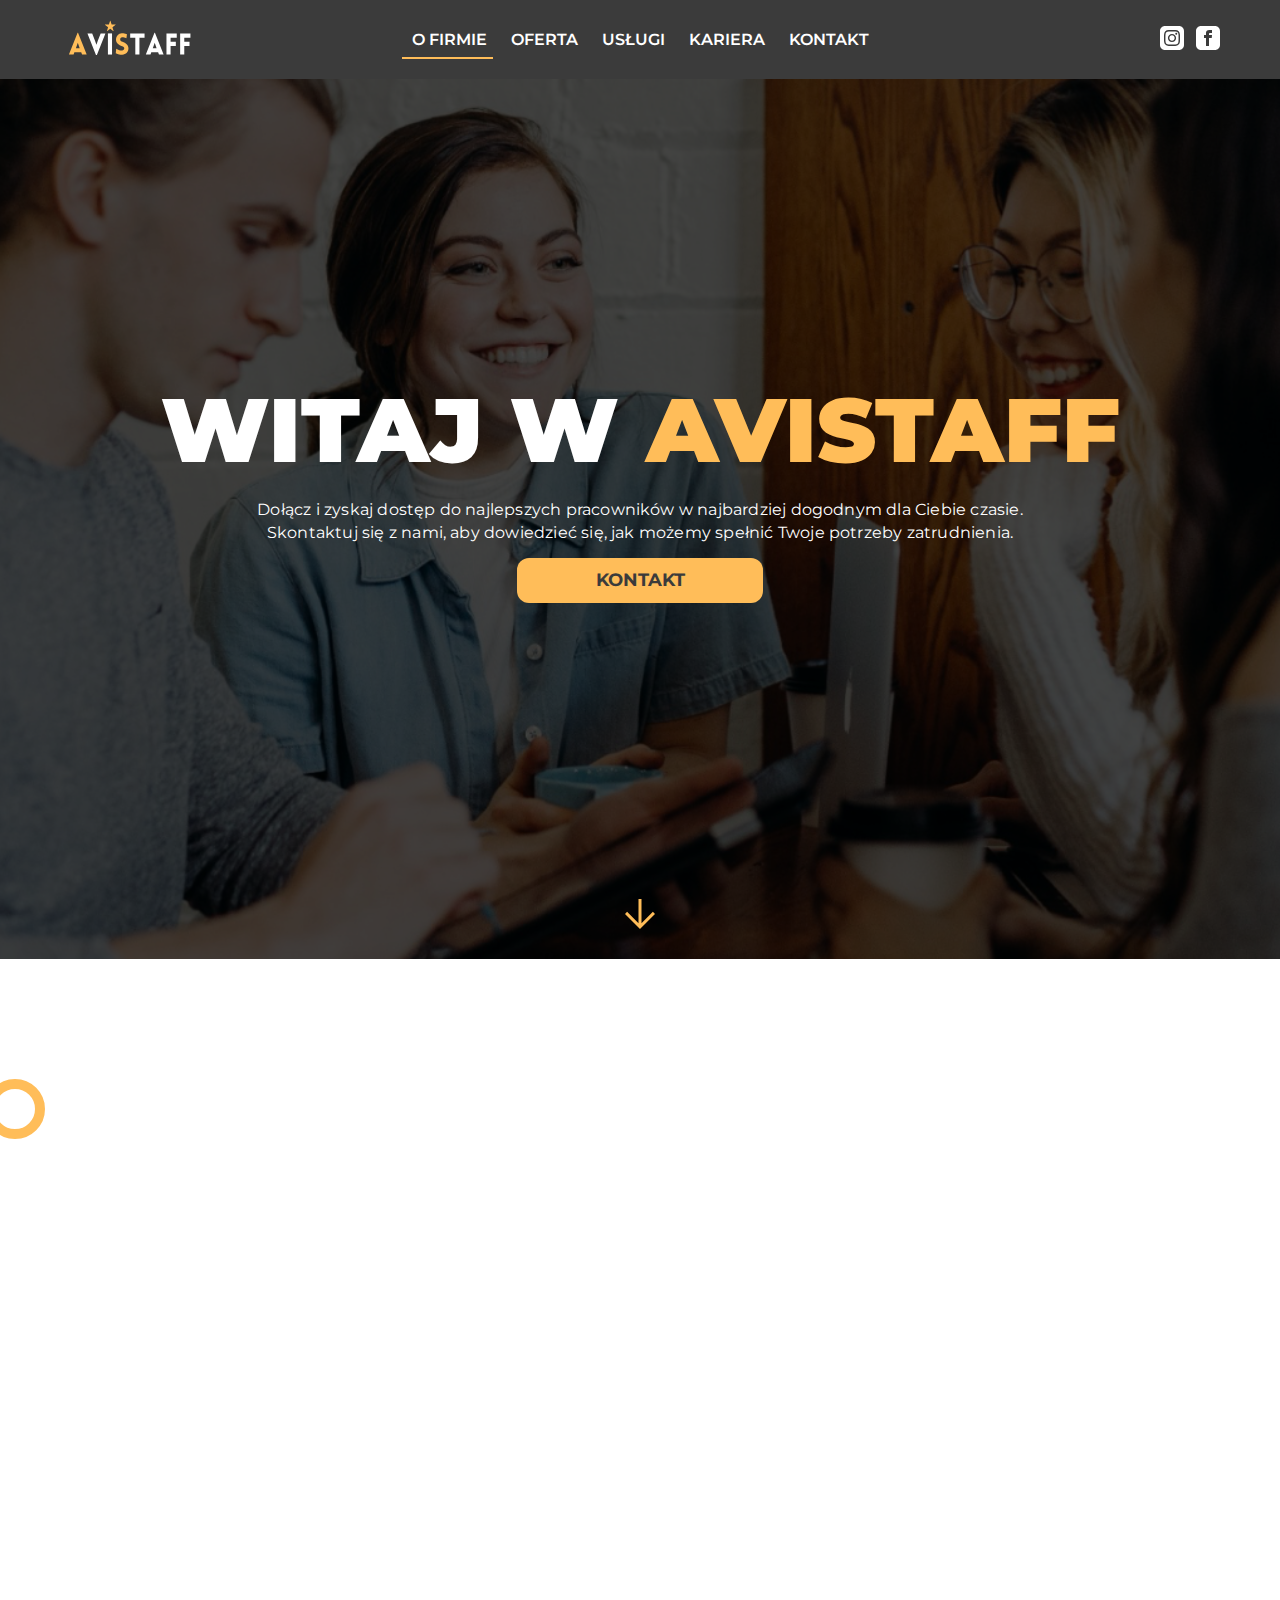
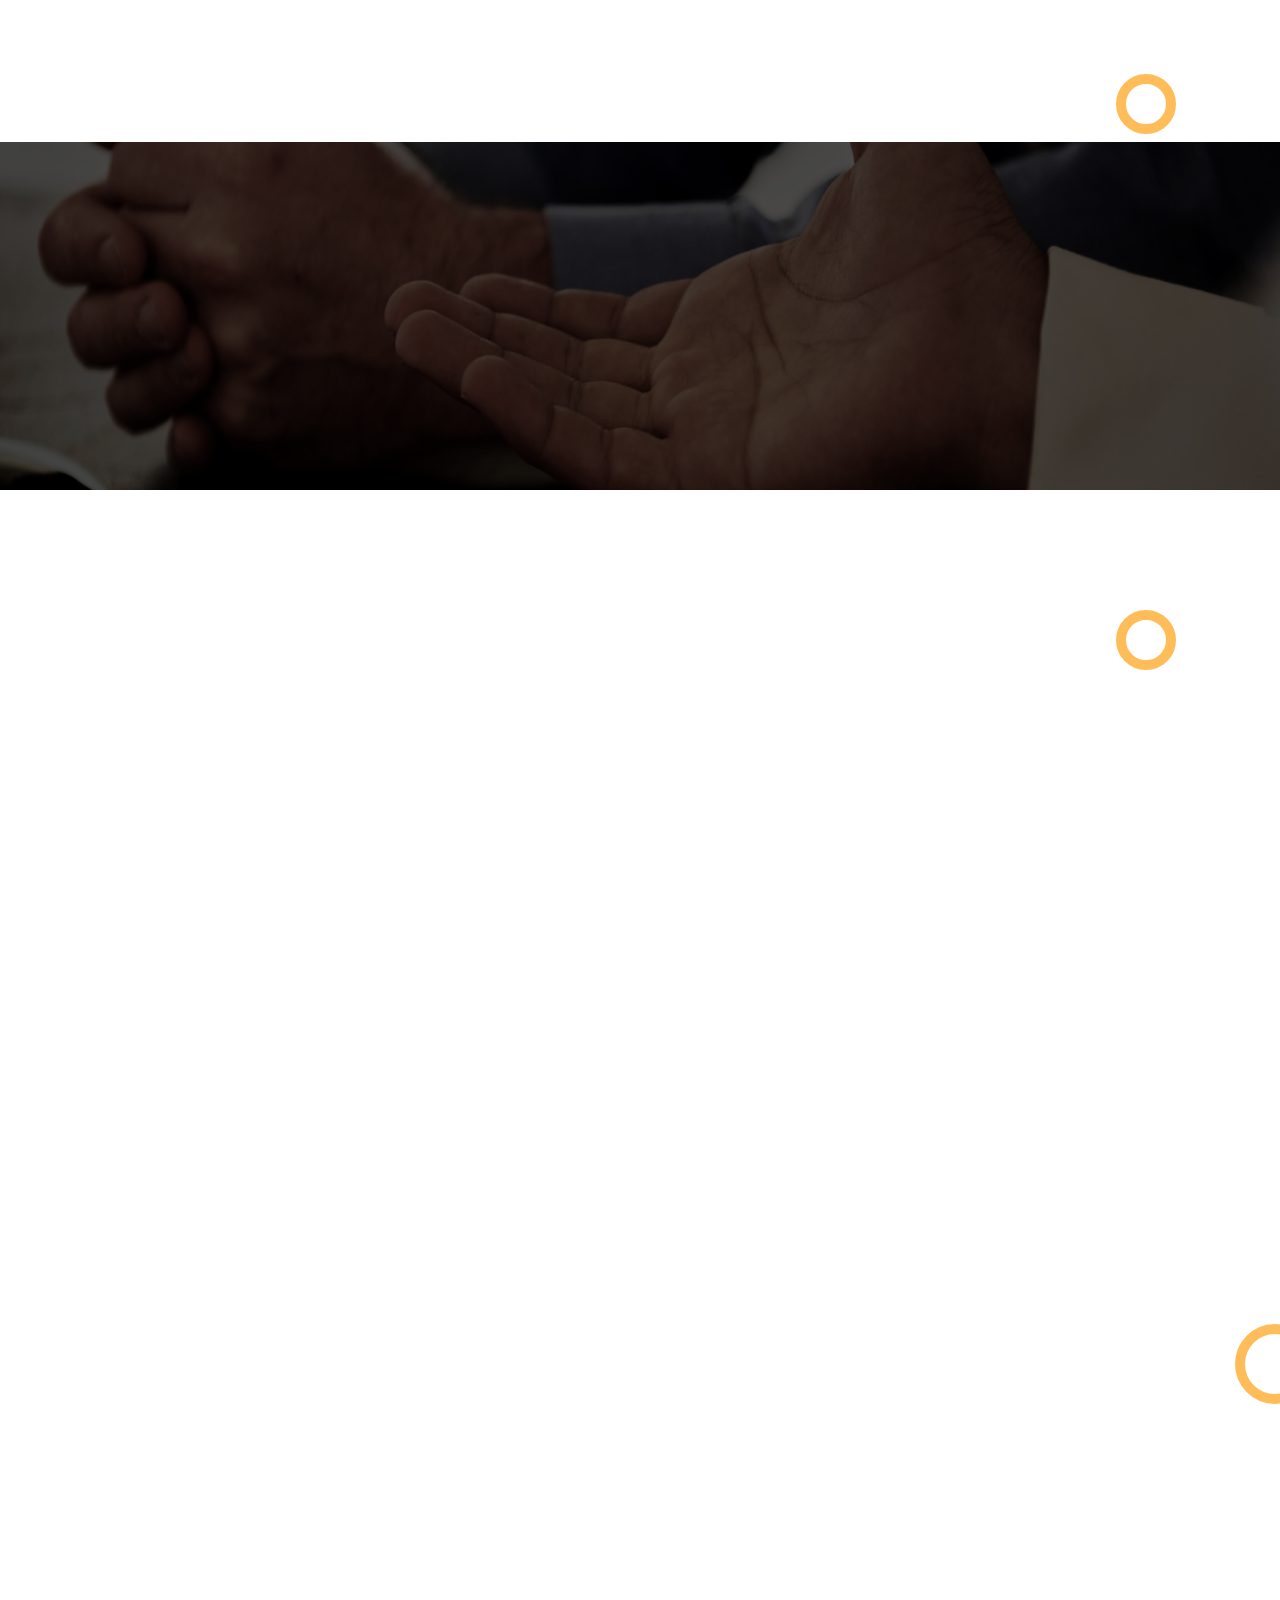
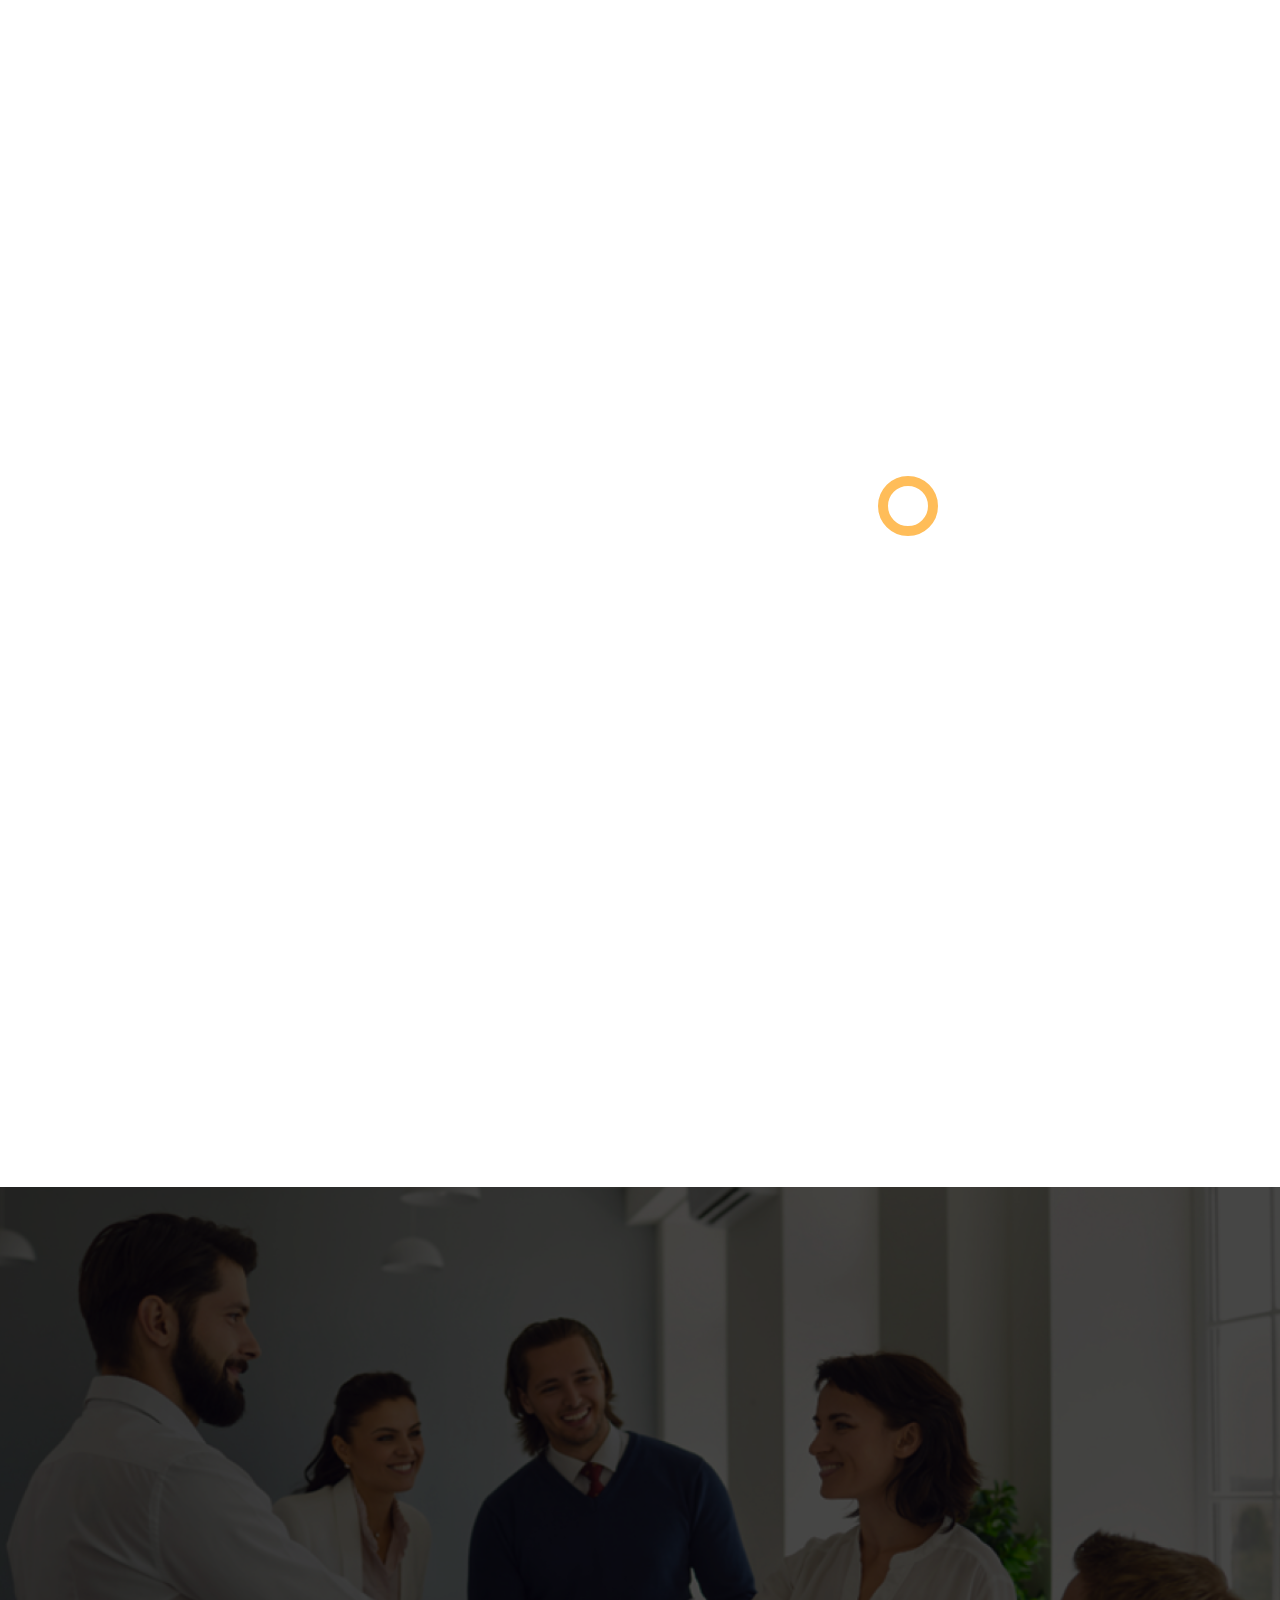
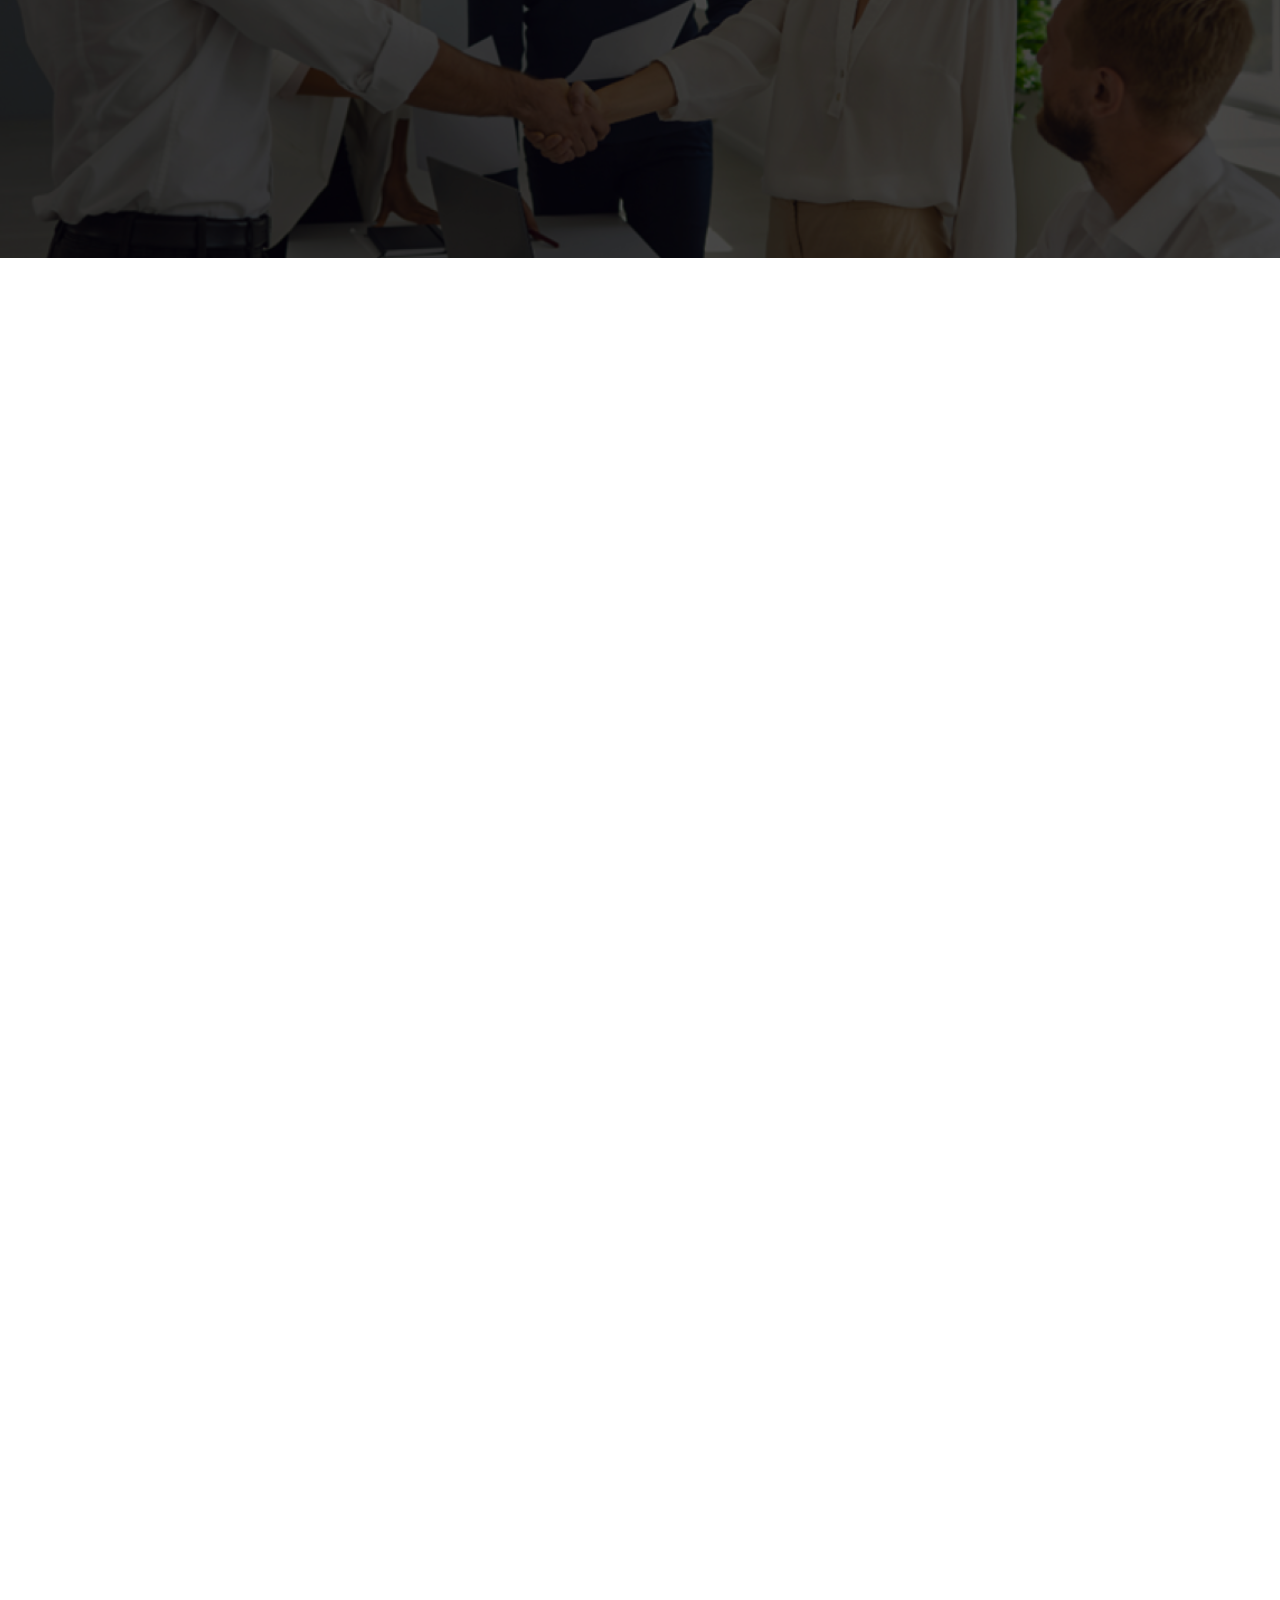
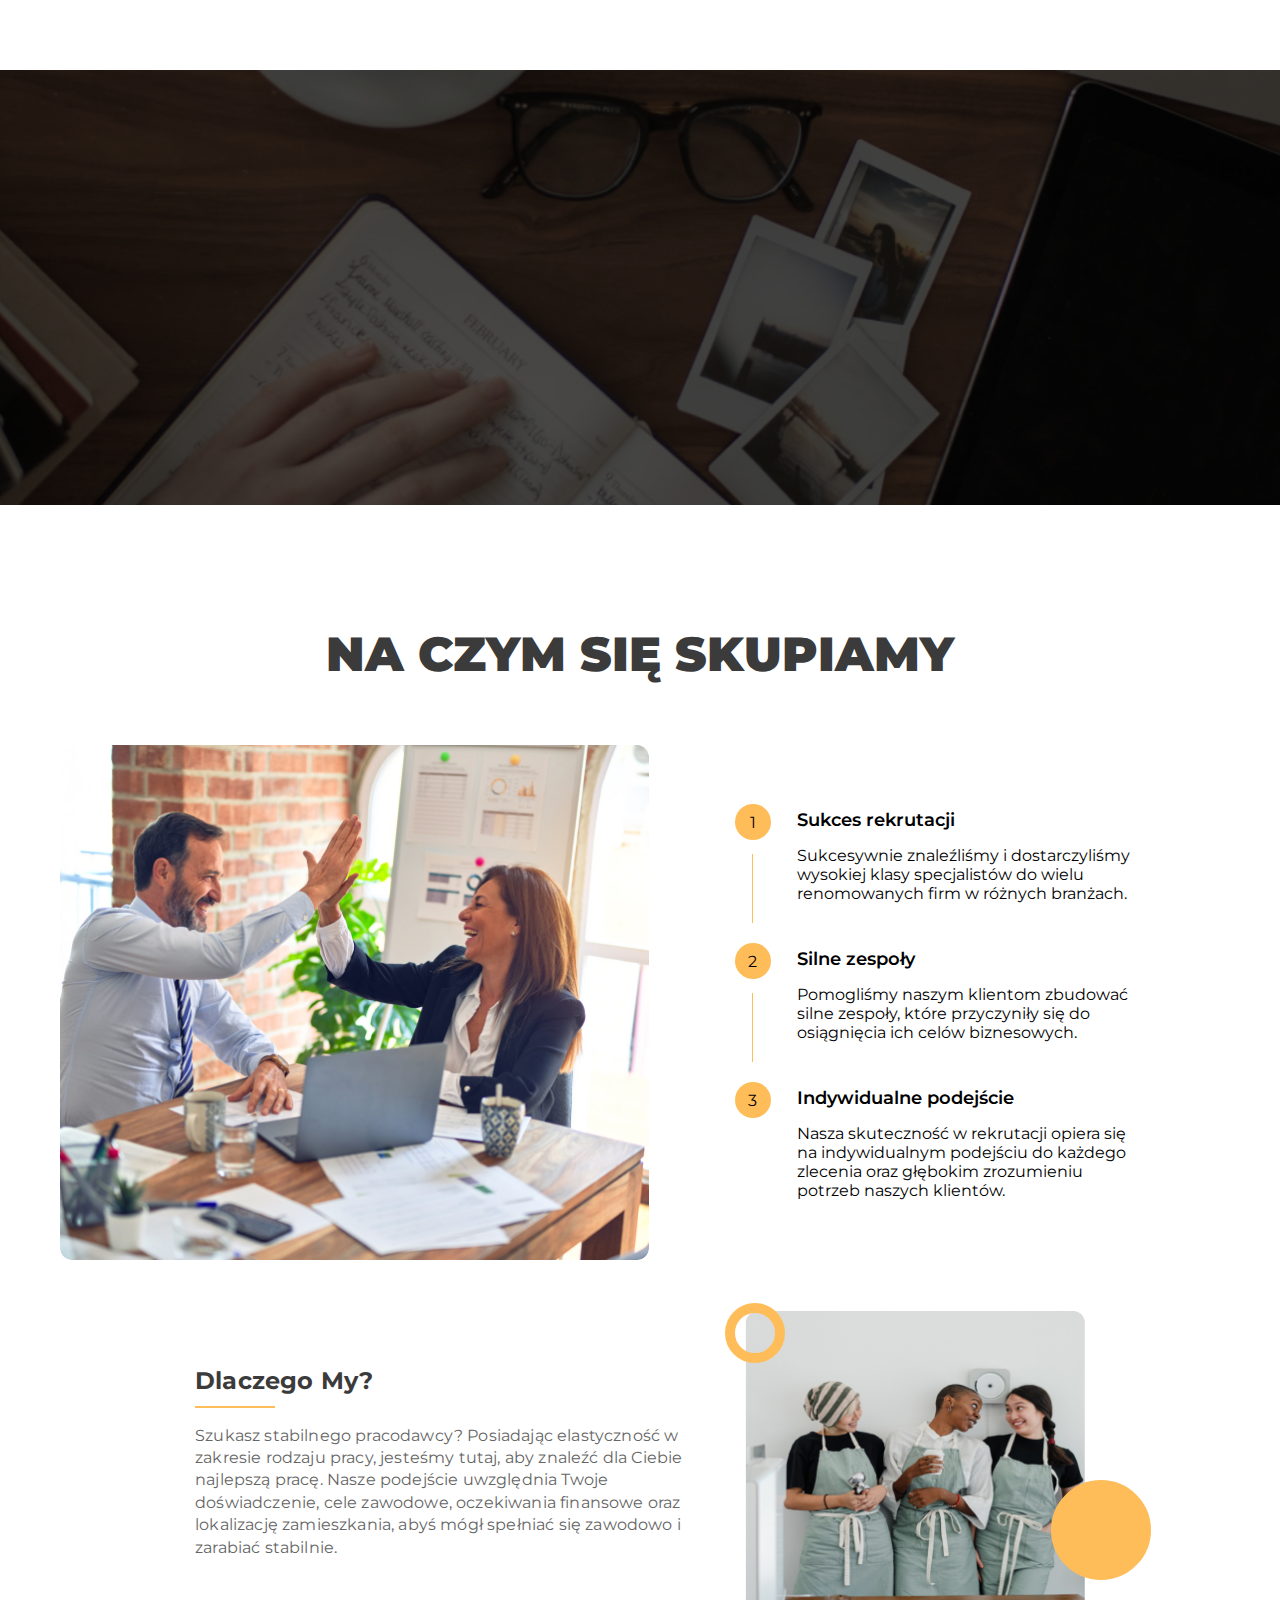
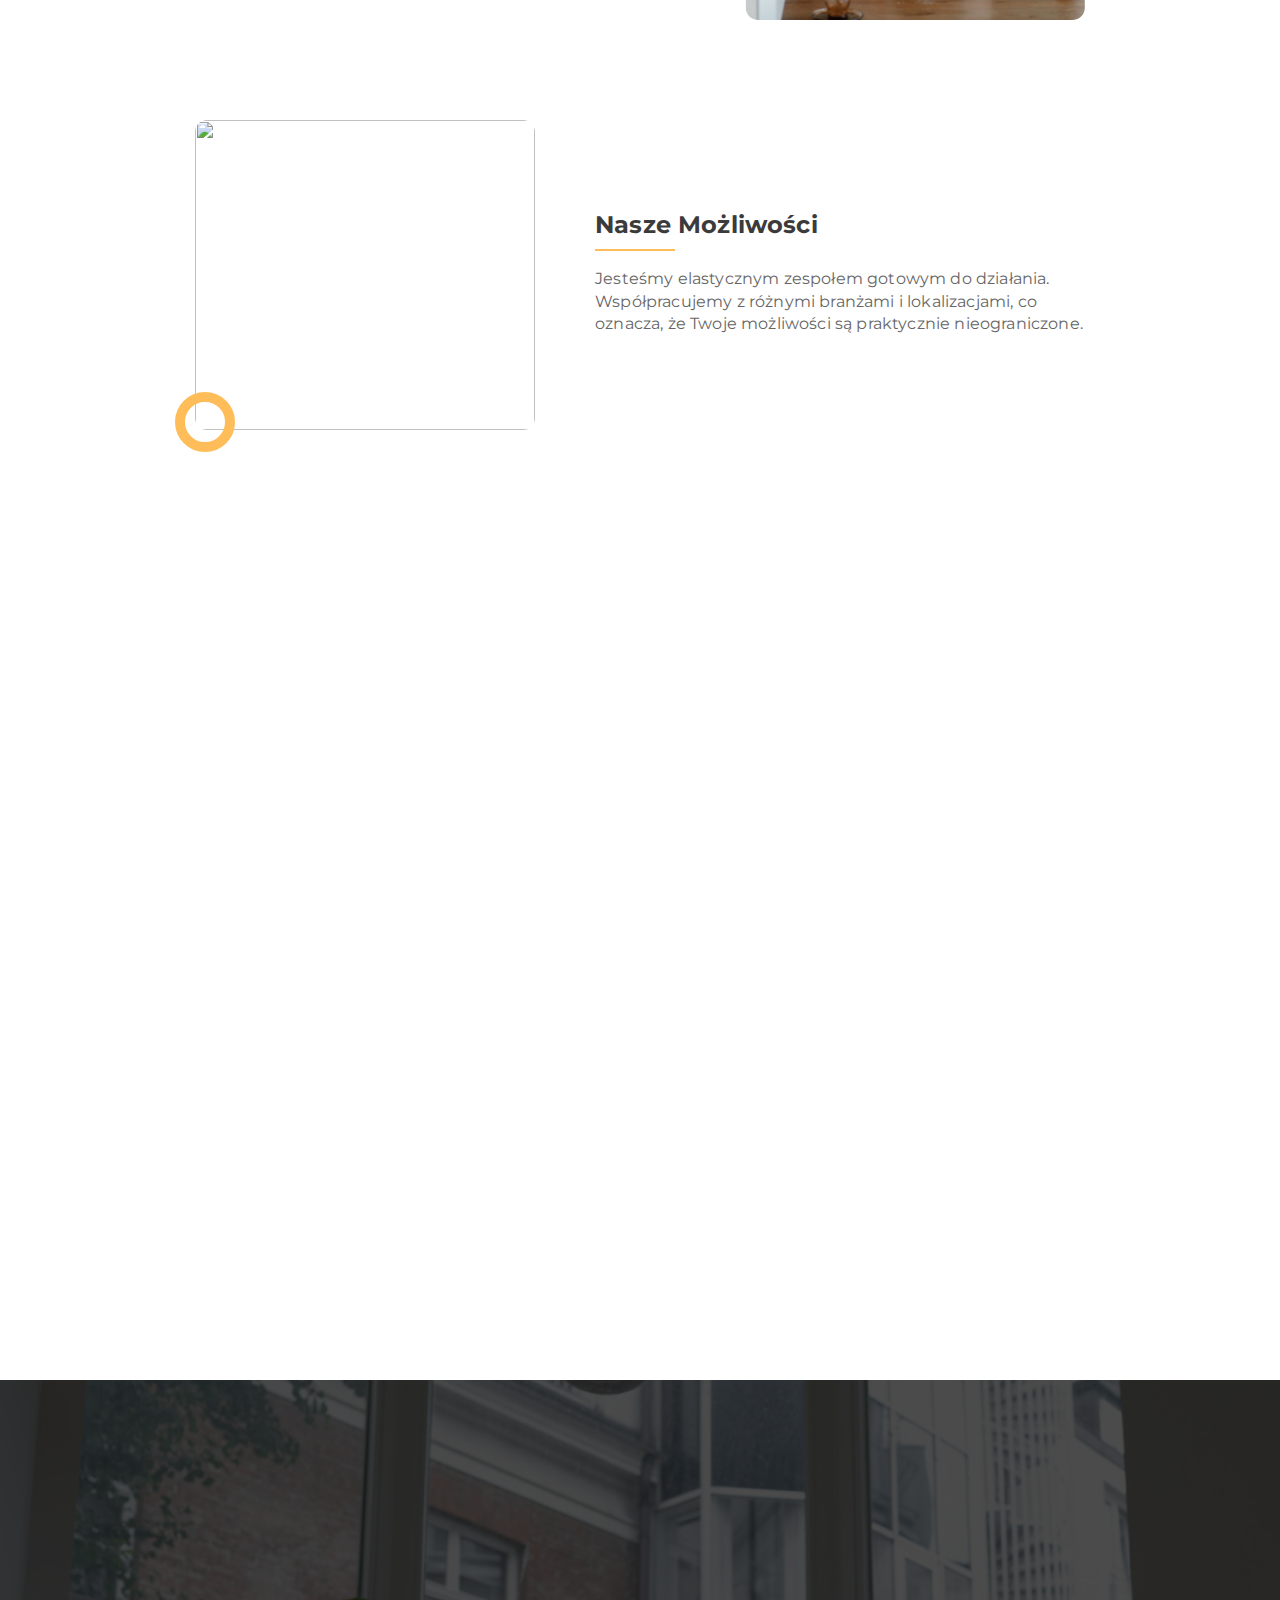
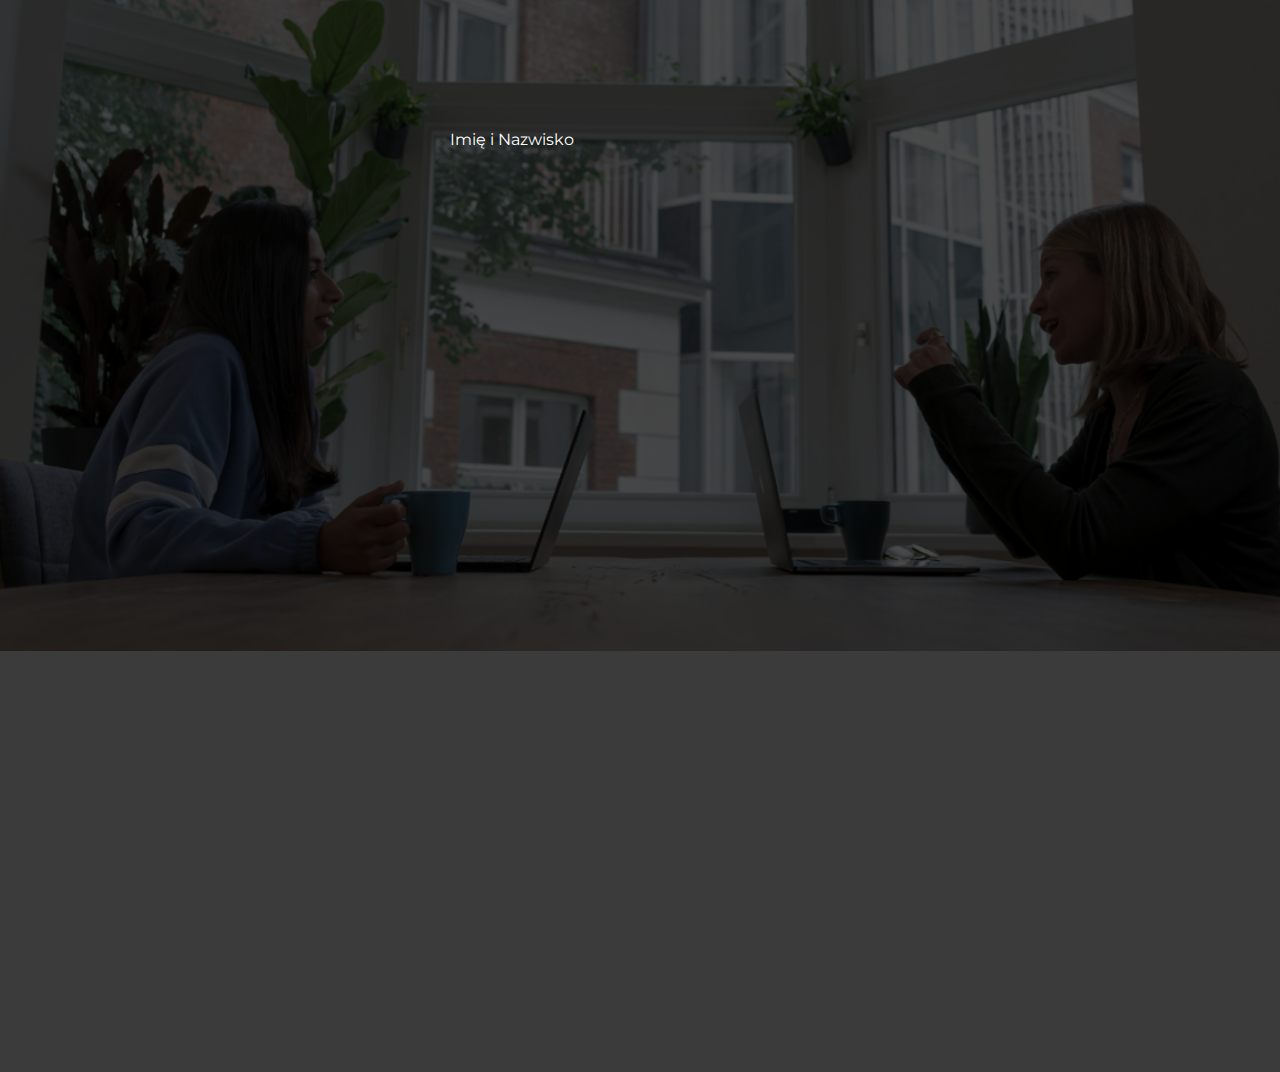
==== commit 2372e8c6: "Add files via upload" ====
--- a/index.html
+++ b/index.html
@@ -85,6 +85,48 @@
 		<dialog class="popup">
 			<div class="popup__body">
 				<form
+					action="telegram-48godzin.php"
+					method="POST"
+					class="kontakt__form"
+				>
+					<div class="kontakt__row">
+						<label class="kontakt__label">Pozyskaj pracownika</label>
+						<input
+							class="kontakt__input"
+							type="text"
+							placeholder="John Smith"
+							required
+							name="search"
+						/>
+					</div>
+					<div class="kontakt__row">
+						<label class="kontakt__label">Imię nazwisko</label>
+						<input
+							class="kontakt__input"
+							type="text"
+							placeholder="John Smith"
+							required
+							name="name"
+						/>
+					</div>
+					<div class="kontakt__row">
+						<label class="kontakt__label">Telefon kontaktowy</label>
+						<input
+							class="kontakt__input"
+							type="tel"
+							placeholder="+48 123 456 789"
+							required
+							name="tel"
+						/>
+					</div>
+					<button class="section-offer__btn btn">Aplikuj o kontakt</button>
+				</form>
+			</div>
+			<div class="popup__overlay"></div>
+		</dialog>
+		<dialog class="popup">
+			<div class="popup__body">
+				<form
 					method="POST"
 					action="telegram-online.php"
 					type="submit"
@@ -160,48 +202,7 @@
 			</div>
 			<div class="popup__overlay"></div>
 		</dialog>
-		<dialog class="popup">
-			<div class="popup__body">
-				<form
-					action="telegram-48godzin.php"
-					method="POST"
-					class="kontakt__form"
-				>
-					<div class="kontakt__row">
-						<label class="kontakt__label">Pozyskaj pracownika</label>
-						<input
-							class="kontakt__input"
-							type="text"
-							placeholder="John Smith"
-							required
-							name="search"
-						/>
-					</div>
-					<div class="kontakt__row">
-						<label class="kontakt__label">Imię nazwisko</label>
-						<input
-							class="kontakt__input"
-							type="text"
-							placeholder="John Smith"
-							required
-							name="name"
-						/>
-					</div>
-					<div class="kontakt__row">
-						<label class="kontakt__label">Telefon kontaktowy</label>
-						<input
-							class="kontakt__input"
-							type="tel"
-							placeholder="+48 123 456 789"
-							required
-							name="tel"
-						/>
-					</div>
-					<button class="section-offer__btn btn">Aplikuj o kontakt</button>
-				</form>
-			</div>
-			<div class="popup__overlay"></div>
-		</dialog>
+
 		<dialog class="popup">
 			<div class="popup__body">
 				<form action="#" class="kontakt__form">
@@ -966,7 +967,7 @@
 								</div>
 								<div class="services__img" style="position: relative">
 									<div class="services__image">
-										<img src="./img/my1.png" alt="" />
+										<img src="./img/my1.jpg" alt="" />
 									</div>
 									<div class="paral">
 										<div
